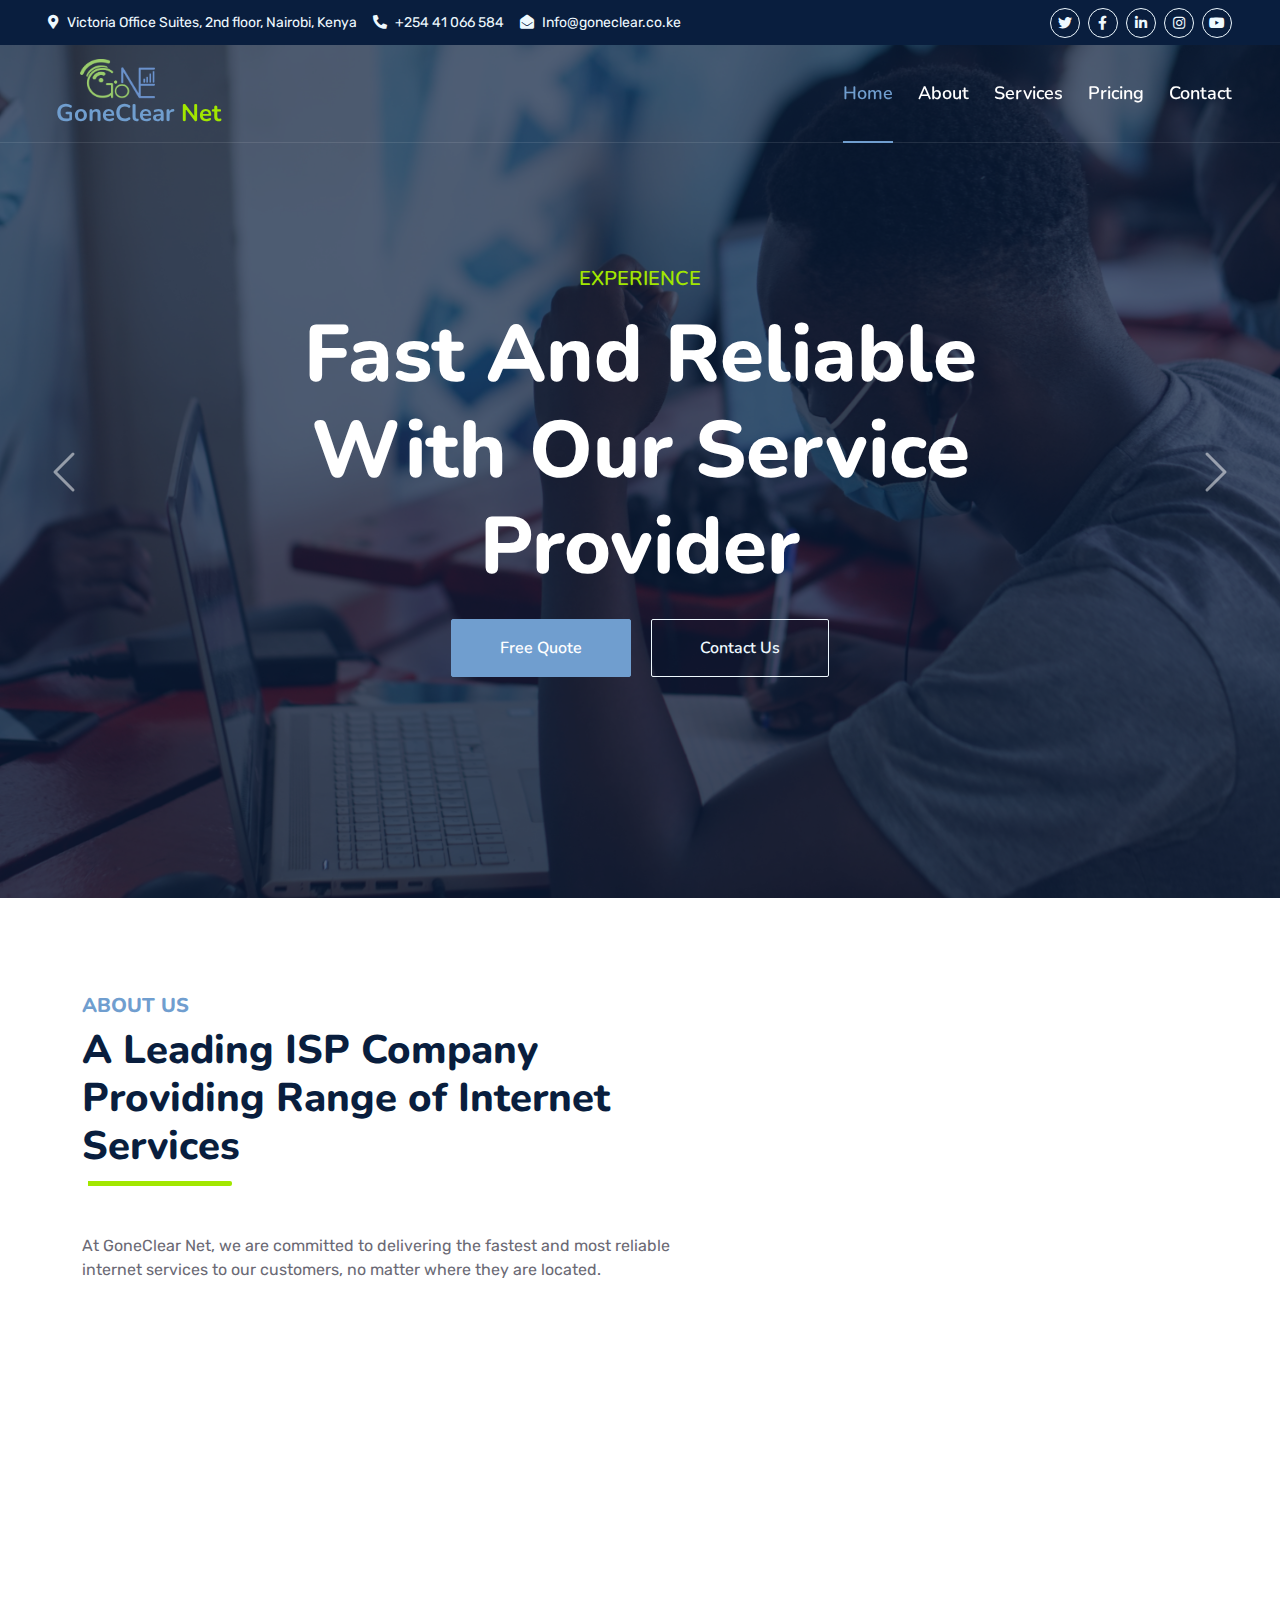
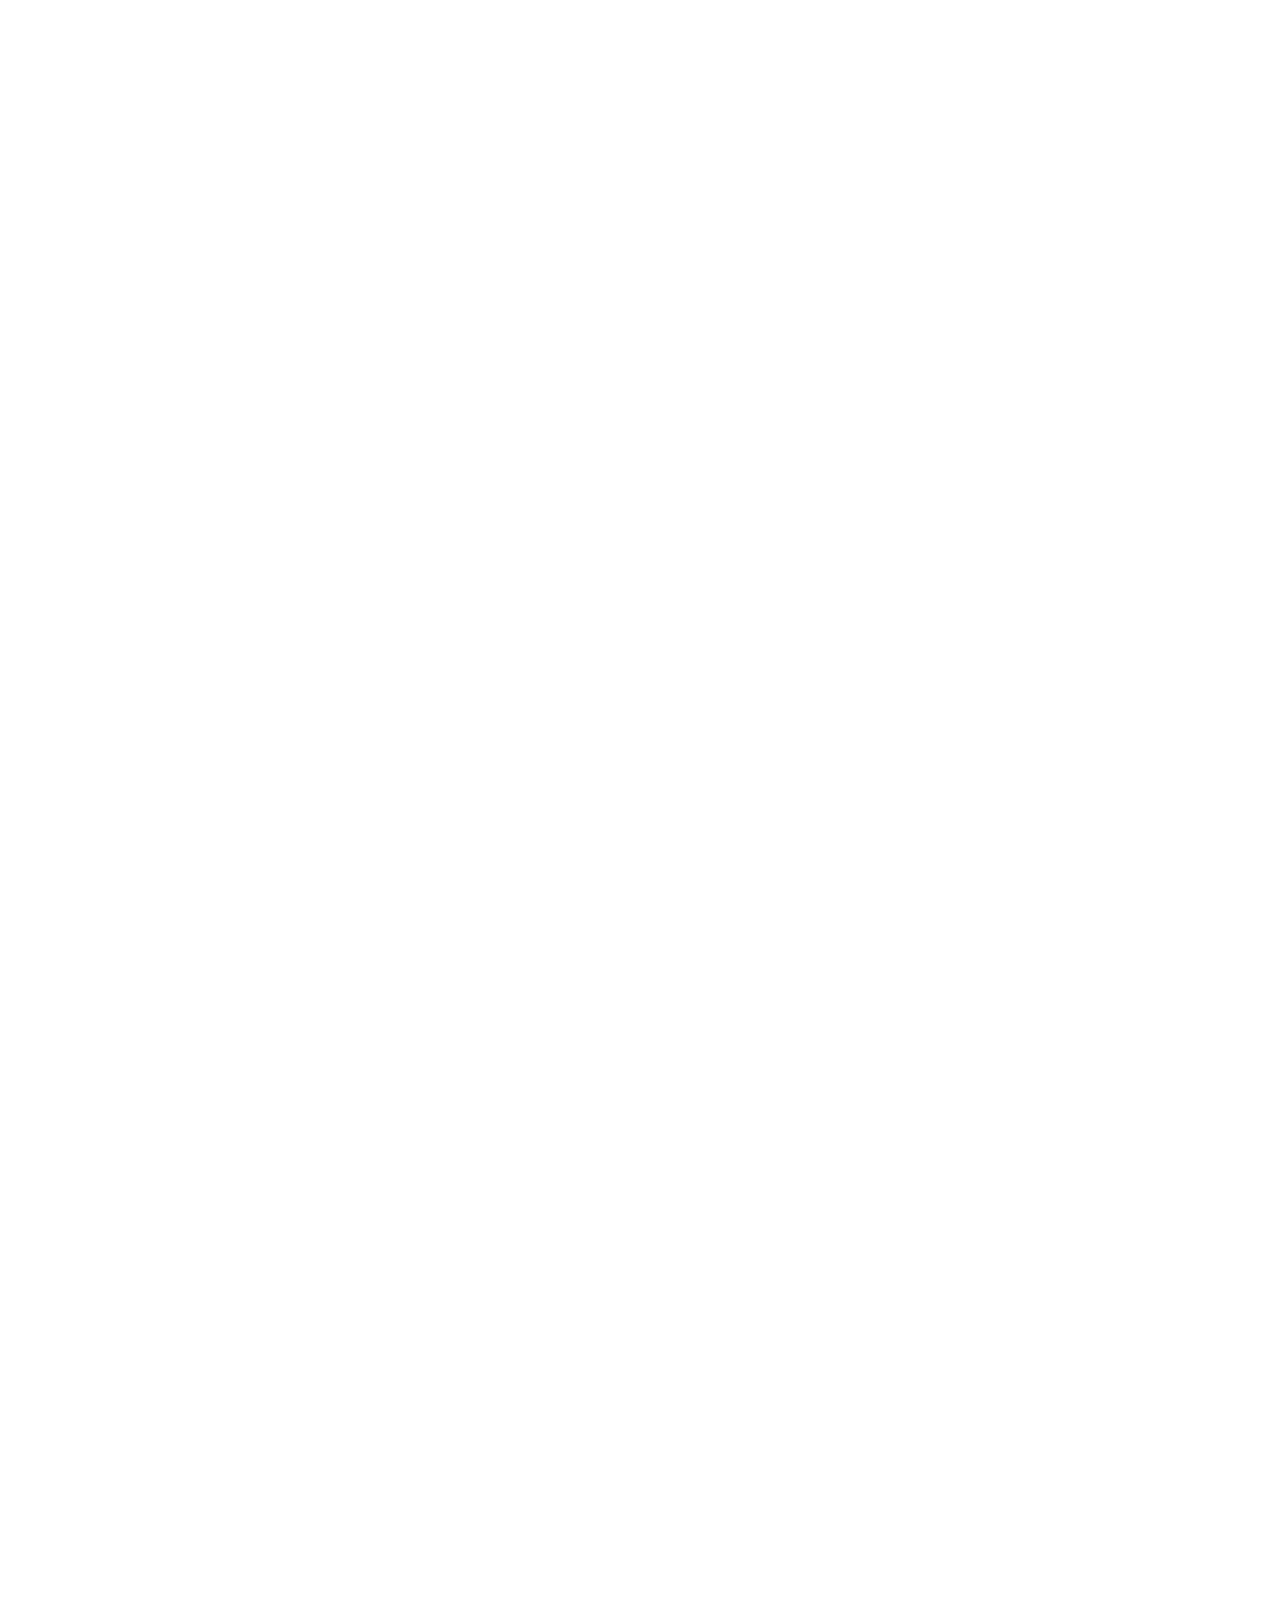
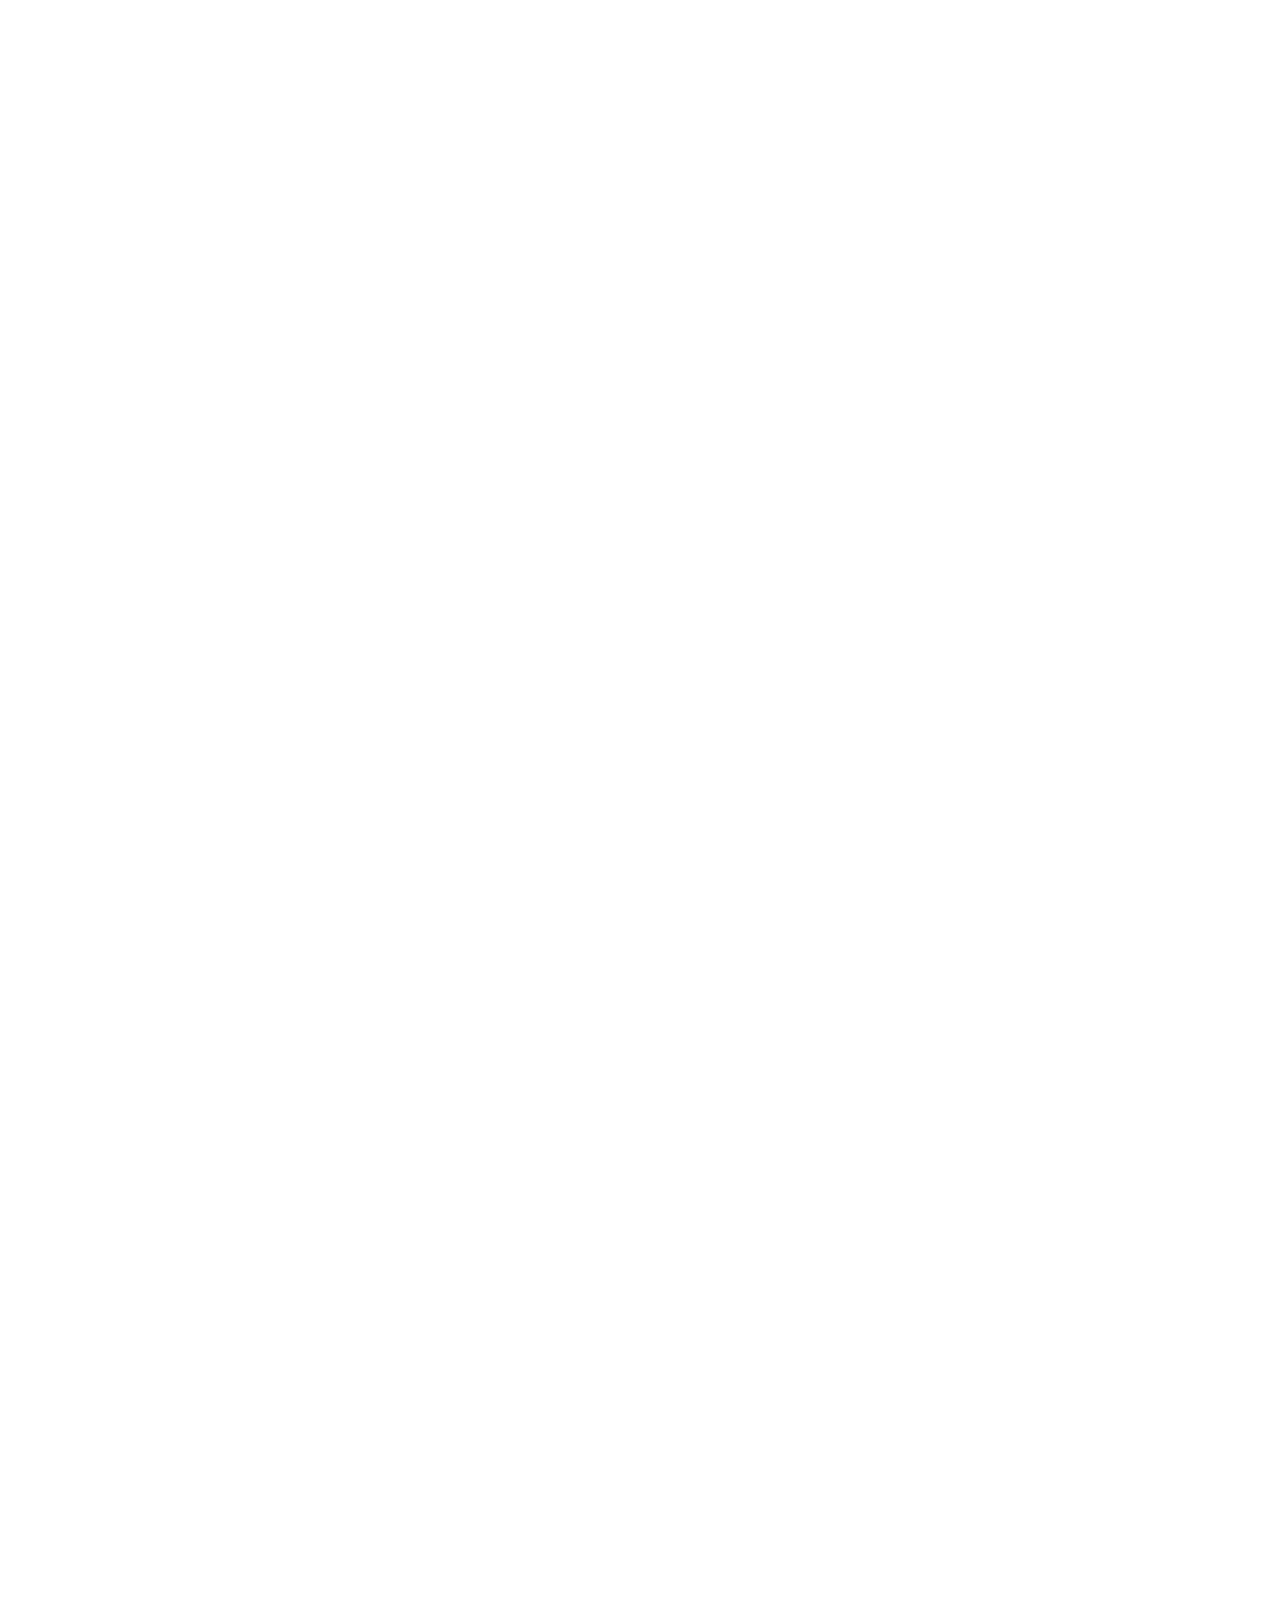
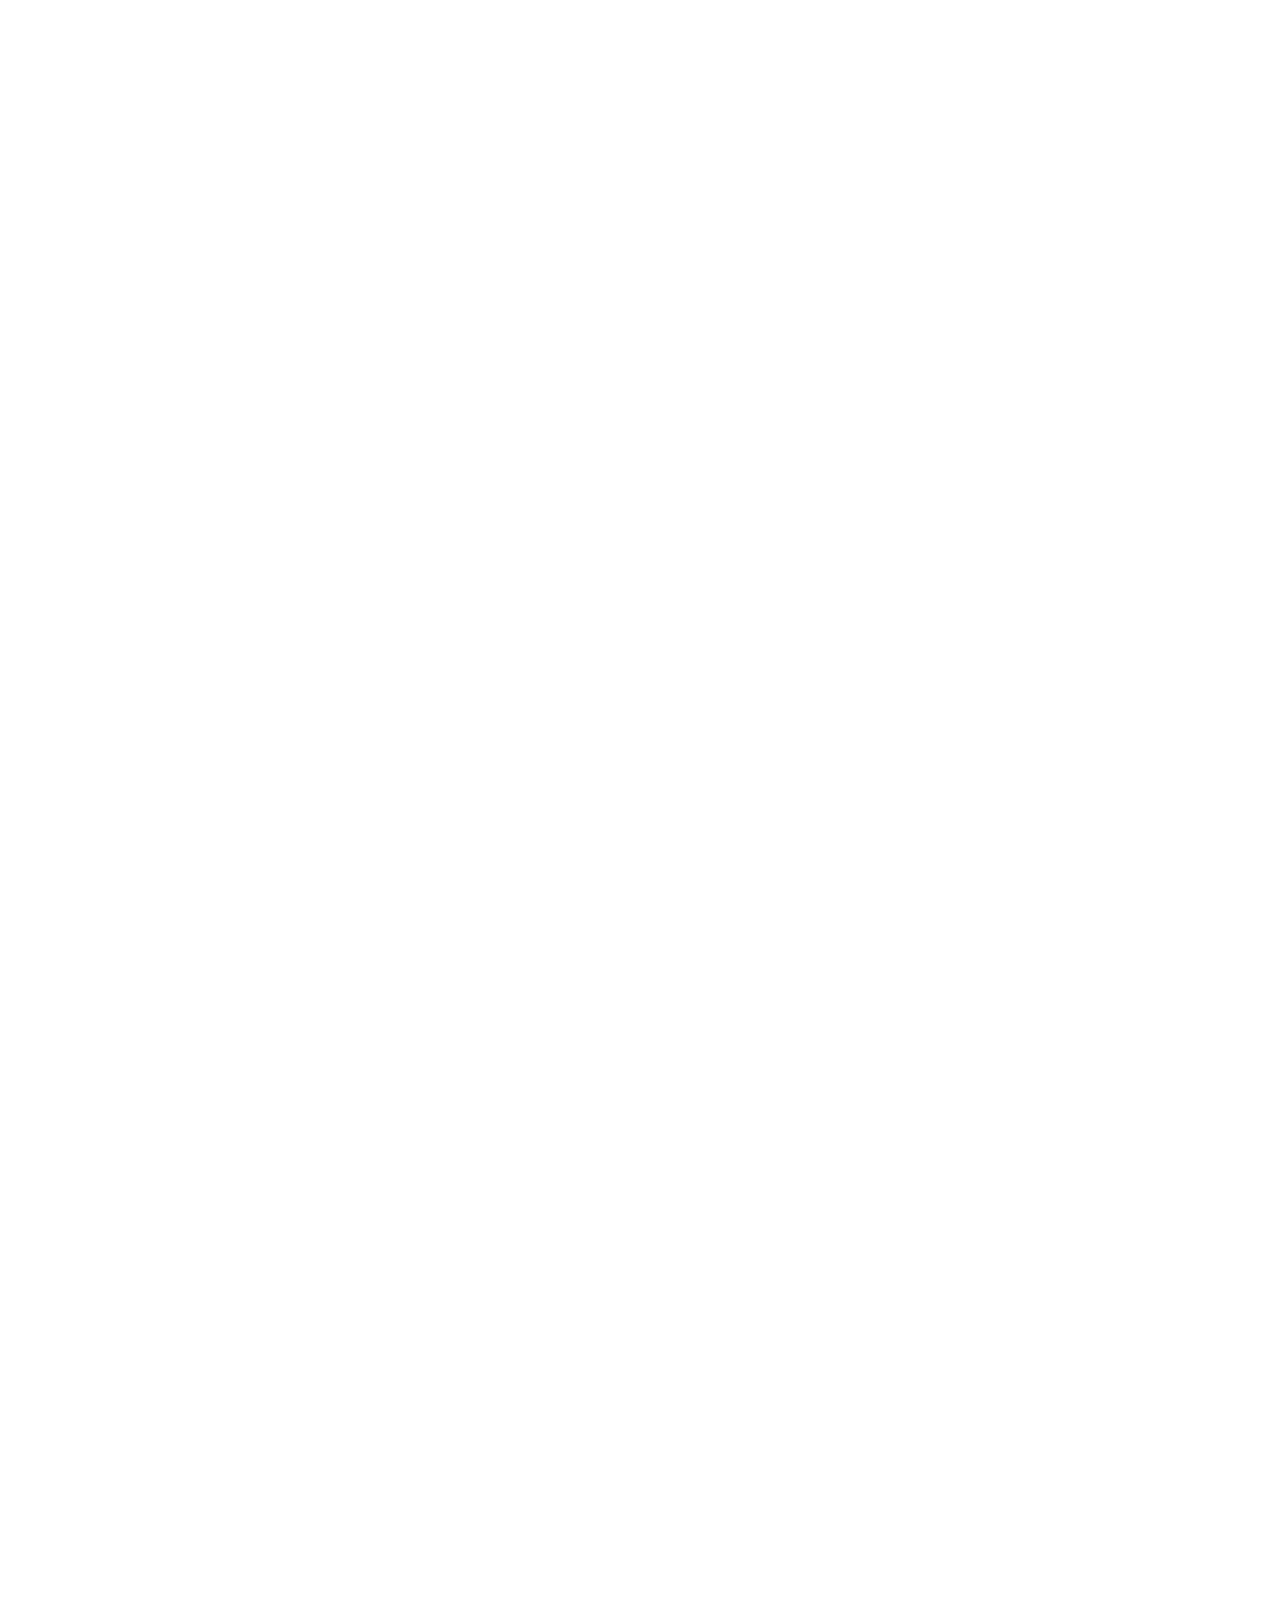
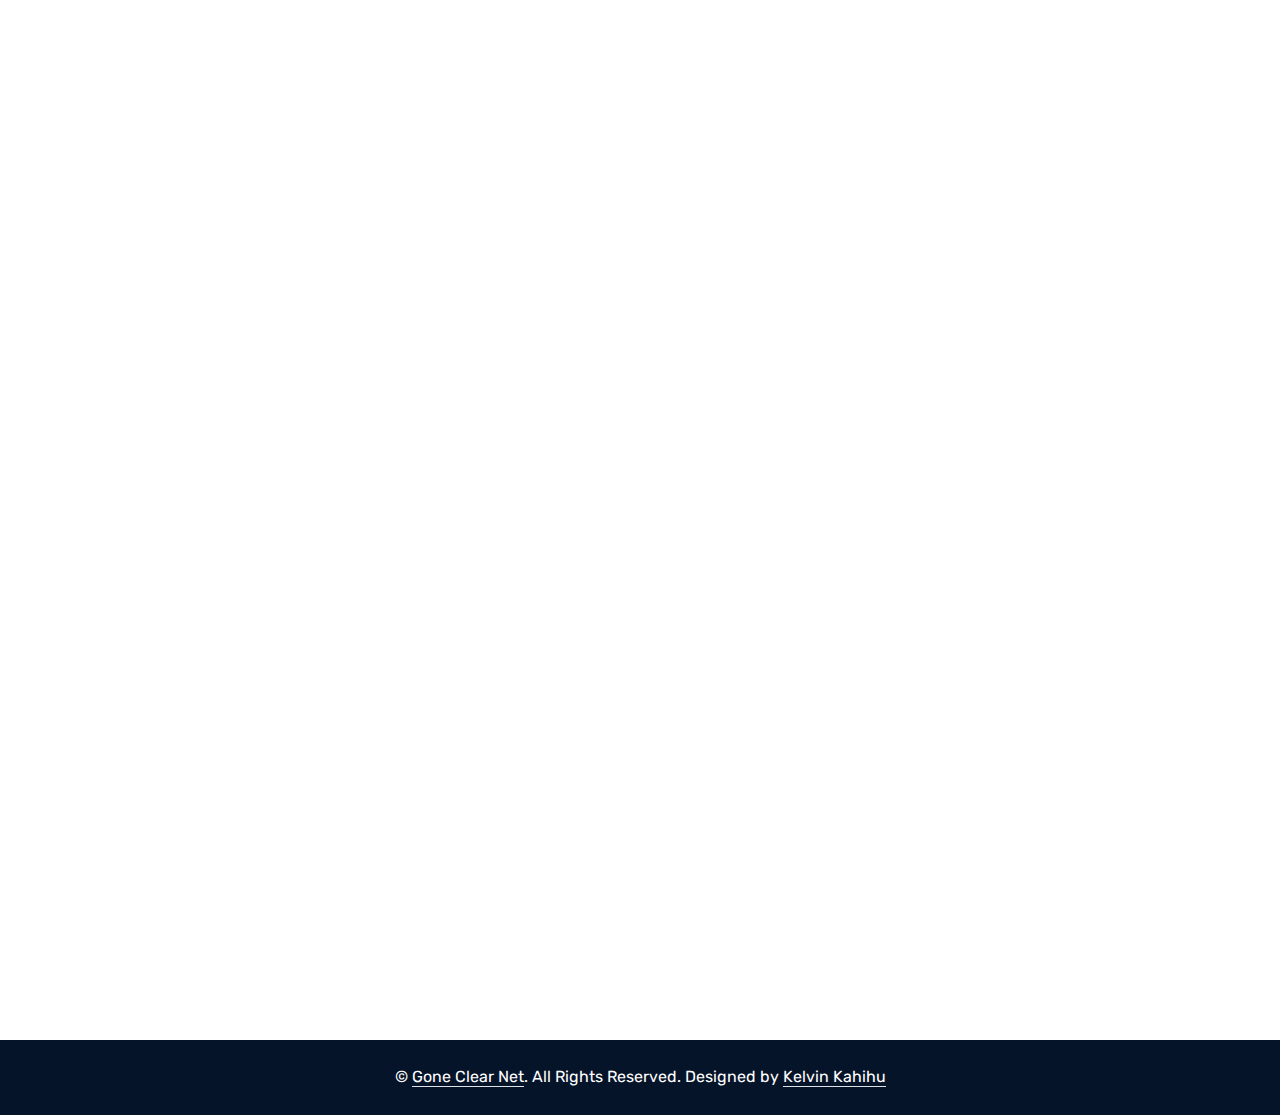
==== index.html @ 7091fbae "Update index.html" ====
<!DOCTYPE html>
<html lang="en">

<head>
    <meta charset="utf-8">
    <title>Gone Clear Net - By Emarald Tier</title>
    <meta content="width=device-width, initial-scale=1.0" name="viewport">
    <meta content="ISP, Gone, Gone Clear, Gone Clear Net" name="keywords">
    <meta content="A Leading ISP Company Providing Range of Internet Services" name="description">

    <!-- Favicon -->
    <link href="img/icons/favicon_io/favicon.ico" rel="icon">
    <link rel="apple-touch-icon" sizes="180x180" href="img/icons/favicon_io/apple-touch-icon.png">
    <link rel="icon" type="image/png" sizes="32x32" href="img/icons/favicon_io/favicon-32x32.png">
    <link rel="icon" type="image/png" sizes="16x16" href="img/icons/favicon_io/favicon-16x16.png">
    <link rel="manifest" href="img/icons/favicon_io/site.webmanifest">

    <!-- Google Web Fonts -->
    <link rel="preconnect" href="https://fonts.googleapis.com">
    <link rel="preconnect" href="https://fonts.gstatic.com" crossorigin>
    <link href="https://fonts.googleapis.com/css2?family=Nunito:wght@400;600;700;800&family=Rubik:wght@400;500;600;700&display=swap" rel="stylesheet">

    <!-- Icon Font Stylesheet -->
    <link href="https://cdnjs.cloudflare.com/ajax/libs/font-awesome/5.10.0/css/all.min.css" rel="stylesheet">
    <link href="https://cdn.jsdelivr.net/npm/bootstrap-icons@1.4.1/font/bootstrap-icons.css" rel="stylesheet">

    <!-- Libraries Stylesheet -->
    <link href="lib/owlcarousel/assets/owl.carousel.min.css" rel="stylesheet">
    <link href="lib/animate/animate.min.css" rel="stylesheet">

    <!-- Customized Bootstrap Stylesheet -->
    <link href="css/bootstrap.min.css" rel="stylesheet">

    <!-- Template Stylesheet -->
    <link href="css/style.css" rel="stylesheet">
</head>

<body>
    <!-- Spinner Start -->
    <div id="spinner" class="show bg-white position-fixed translate-middle w-100 vh-100 top-50 start-50 d-flex align-items-center justify-content-center">
        <div class="spinner"></div>
    </div>
    <!-- Spinner End -->


    <!-- Topbar Start -->
    <div class="container-fluid bg-dark px-5 d-none d-lg-block">
        <div class="row gx-0">
            <div class="col-lg-8 text-center text-lg-start mb-2 mb-lg-0">
                <div class="d-inline-flex align-items-center" style="height: 45px;">
                    <small class="me-3 text-light"><i class="fa fa-map-marker-alt me-2"></i>Victoria Office Suites, 2nd floor, Nairobi, Kenya</small>
                    <small class="me-3 text-light"><i class="fa fa-phone-alt me-2"></i>+254 41 066 584</small>
                    <small class="text-light"><i class="fa fa-envelope-open me-2"></i>Info@goneclear.co.ke</small>
                </div>
            </div>
            <div class="col-lg-4 text-center text-lg-end">
                <div class="d-inline-flex align-items-center" style="height: 45px;">
                    <a class="btn btn-sm btn-outline-light btn-sm-square rounded-circle me-2" href=""><i class="fab fa-twitter fw-normal"></i></a>
                    <a class="btn btn-sm btn-outline-light btn-sm-square rounded-circle me-2" href=""><i class="fab fa-facebook-f fw-normal"></i></a>
                    <a class="btn btn-sm btn-outline-light btn-sm-square rounded-circle me-2" href=""><i class="fab fa-linkedin-in fw-normal"></i></a>
                    <a class="btn btn-sm btn-outline-light btn-sm-square rounded-circle me-2" href=""><i class="fab fa-instagram fw-normal"></i></a>
                    <a class="btn btn-sm btn-outline-light btn-sm-square rounded-circle" href=""><i class="fab fa-youtube fw-normal"></i></a>
                </div>
            </div>
        </div>
    </div>
    <!-- Topbar End -->


    <!-- Navbar & Carousel Start -->
    <div class="container-fluid position-relative p-0">
        <nav class="navbar navbar-expand-lg navbar-dark ps-lg-5 pe-5 py-3 py-lg-0">
            <a href="index.html" class="navbar-brand justify-content-center p-lg-2 p-0">
                <!-- <h1 class="m-0"><i class="fa fa-user-tie me-2"></i>Startup</h1> -->
                <img id="logo" class="m-0 ms-4" src="img/icons/logo_without_words_2.png" alt="" width="75" height="40" />
                <h4 class="d-none d-lg-block text-primary m-0">GoneClear <span class="text-secondary">Net</span></h4>
            </a>
            <button class="navbar-toggler" type="button" data-bs-toggle="collapse" data-bs-target="#navbarCollapse">
                <span class="fa fa-bars"></span>
            </button>
            <div class="collapse navbar-collapse" id="navbarCollapse">
                <div class="navbar-nav ms-auto py-0">
                    <a href="index.html" class="nav-item nav-link active">Home</a>
                    <a href="about.html" class="nav-item nav-link">About</a>
                    <a href="service.html" class="nav-item nav-link">Services</a>
                    <!-- <div class="nav-item dropdown">
                        <a href="#" class="nav-link dropdown-toggle" data-bs-toggle="dropdown">Blog</a>
                        <div class="dropdown-menu m-0">
                            <a href="blog.html" class="dropdown-item">Blog Grid</a>
                            <a href="detail.html" class="dropdown-item">Blog Detail</a>
                        </div>
                    </div> -->
                    <!-- <div class="nav-item dropdown">
                        <a href="#" class="nav-link dropdown-toggle" data-bs-toggle="dropdown">Pages</a>
                        <div class="dropdown-menu m-0">
                            <a href="price.html" class="dropdown-item">Pricing Plan</a>
                            <a href="feature.html" class="dropdown-item">Our features</a>
                            <a href="team.html" class="dropdown-item">Team Members</a>
                            <a href="testimonial.html" class="dropdown-item">Testimonial</a>
                            <a href="quote.html" class="dropdown-item">Free Quote</a>
                        </div>
                    </div> -->
                    <a href="price.html" class="nav-item nav-link">Pricing</a>
                    <a href="contact.html" class="nav-item nav-link">Contact</a>
                </div>
                <!-- <butaton type="button" class="btn text-primary ms-3" data-bs-toggle="modal" data-bs-target="#searchModal"><i class="fa fa-search"></i></butaton>
                <a href="https://htmlcodex.com/startup-company-website-template" class="btn btn-primary py-2 px-4 ms-3">Download Pro Version</a> -->
            </div>
        </nav>

        <div id="header-carousel" class="carousel slide carousel-fade" data-bs-ride="carousel">
            <div class="carousel-inner">
                <div class="carousel-item active">
                    <img class="w-100" src="img/carousel_1.jpg" alt="Image" loading="lazy">
                    <div class="carousel-caption d-flex flex-column align-items-center justify-content-center">
                        <div class="p-3" style="max-width: 900px;">
                            <h5 class="text-secondary text-uppercase mb-3 animated slideInDown"> Experience </h5>
                            <h1 class="display-1 text-white mb-md-4 animated zoomIn">Fast And Reliable With Our Service Provider</h1>
                            <a href="quote.html" class="btn btn-primary py-md-3 px-md-5 me-3 animated slideInLeft">Free Quote</a>
                            <a href="" class="btn btn-outline-light py-md-3 px-md-5 animated slideInRight">Contact Us</a>
                        </div>
                    </div>
                </div>
                <div class="carousel-item">
                    <img class="w-100" src="img/carousel_3.jpg" alt="Image" loading="lazy">
                    <div class="carousel-caption d-flex flex-column align-items-center justify-content-center">
                        <div class="p-3" style="max-width: 900px;">
                            <h5 class="text-secondary text-uppercase mb-3 animated slideInDown">Experience</h5>
                            <h1 class="display-1 text-white mb-md-4 animated zoomIn">Affordable Internet Packages For Only Ksh. 50</h1>
                            <a href="quote.html" class="btn btn-primary py-md-3 px-md-5 me-3 animated slideInLeft">Free Quote</a>
                            <a href="" class="btn btn-outline-light py-md-3 px-md-5 animated slideInRight">Contact Us</a>
                        </div>
                    </div>
                </div>
            </div>
            <button class="carousel-control-prev" type="button" data-bs-target="#header-carousel"
                data-bs-slide="prev">
                <span class="carousel-control-prev-icon" aria-hidden="true"></span>
                <span class="visually-hidden">Previous</span>
            </button>
            <button class="carousel-control-next" type="button" data-bs-target="#header-carousel"
                data-bs-slide="next">
                <span class="carousel-control-next-icon" aria-hidden="true"></span>
                <span class="visually-hidden">Next</span>
            </button>
        </div>
    </div>
    <!-- Navbar & Carousel End -->


    <!-- Full Screen Search Start -->
    <div class="modal fade" id="searchModal" tabindex="-1">
        <div class="modal-dialog modal-fullscreen">
            <div class="modal-content" style="background: rgba(9, 30, 62, .7);">
                <div class="modal-header border-0">
                    <button type="button" class="btn bg-white btn-close" data-bs-dismiss="modal" aria-label="Close"></button>
                </div>
                <div class="modal-body d-flex align-items-center justify-content-center">
                    <div class="input-group" style="max-width: 600px;">
                        <input type="text" class="form-control bg-transparent border-primary p-3" placeholder="Type search keyword">
                        <button class="btn btn-primary px-4"><i class="bi bi-search"></i></button>
                    </div>
                </div>
            </div>
        </div>
    </div>
    <!-- Full Screen Search End -->


    <!-- Facts Start -->
<!--    <div class="container-fluid facts py-5 pt-lg-0">-->
<!--        <div class="container py-5 pt-lg-0">-->
<!--            <div class="row gx-0">-->
<!--                <div class="col-lg-4 wow zoomIn" data-wow-delay="0.1s">-->
<!--                    <div class="bg-primary shadow d-flex align-items-center justify-content-center p-4" style="height: 150px;">-->
<!--                        <div class="bg-white d-flex align-items-center justify-content-center rounded mb-2" style="width: 60px; height: 60px;">-->
<!--                            <i class="fa fa-users text-primary"></i>-->
<!--                        </div>-->
<!--                        <div class="ps-4">-->
<!--                            <h5 class="text-white mb-0">Happy Clients</h5>-->
<!--                            <h1 class="text-white mb-0" data-toggle="counter-up">12345</h1>-->
<!--                        </div>-->
<!--                    </div>-->
<!--                </div>-->
<!--                <div class="col-lg-4 wow zoomIn" data-wow-delay="0.3s">-->
<!--                    <div class="bg-light shadow d-flex align-items-center justify-content-center p-4" style="height: 150px;">-->
<!--                        <div class="bg-primary d-flex align-items-center justify-content-center rounded mb-2" style="width: 60px; height: 60px;">-->
<!--                            <i class="fa fa-check text-white"></i>-->
<!--                        </div>-->
<!--                        <div class="ps-4">-->
<!--                            <h5 class="text-primary mb-0">Projects Done</h5>-->
<!--                            <h1 class="mb-0" data-toggle="counter-up">12345</h1>-->
<!--                        </div>-->
<!--                    </div>-->
<!--                </div>-->
<!--                <div class="col-lg-4 wow zoomIn" data-wow-delay="0.6s">-->
<!--                    <div class="bg-primary shadow d-flex align-items-center justify-content-center p-4" style="height: 150px;">-->
<!--                        <div class="bg-white d-flex align-items-center justify-content-center rounded mb-2" style="width: 60px; height: 60px;">-->
<!--                            <i class="fa fa-award text-primary"></i>-->
<!--                        </div>-->
<!--                        <div class="ps-4">-->
<!--                            <h5 class="text-white mb-0">Win Awards</h5>-->
<!--                            <h1 class="text-white mb-0" data-toggle="counter-up">12345</h1>-->
<!--                        </div>-->
<!--                    </div>-->
<!--                </div>-->
<!--            </div>-->
<!--        </div>-->
<!--    </div>-->
    <!-- Facts Start -->


    <!-- About Start -->
    <div class="container-fluid py-5 wow fadeInUp" data-wow-delay="0.1s">
        <div class="container py-5">
            <div class="row g-5">
                <div class="col-lg-7">
                    <div class="section-title position-relative pb-3 mb-5">
                        <h5 class="fw-bold text-primary text-uppercase">About Us</h5>
                        <h1 class="mb-0">A Leading ISP Company Providing Range of Internet Services</h1>
                    </div>
                    <p class="mb-4">At GoneClear Net, we are committed to delivering the fastest and most reliable internet services to our customers, no matter where they are located.</p>
                    <div class="row g-0 mb-3">
                        <div class="col-sm-6 wow zoomIn" data-wow-delay="0.2s">
                            <h5 class="mb-3"><i class="fa fa-check text-primary me-3"></i>Award Winning</h5>
                            <h5 class="mb-3"><i class="fa fa-check text-primary me-3"></i>Professional Staff</h5>
                        </div>
                        <div class="col-sm-6 wow zoomIn" data-wow-delay="0.4s">
                            <h5 class="mb-3"><i class="fa fa-check text-primary me-3"></i>24/7 Support</h5>
                            <h5 class="mb-3"><i class="fa fa-check text-primary me-3"></i>Fair Prices</h5>
                        </div>
                    </div>
                    <div class="d-flex align-items-center mb-4 wow fadeIn" data-wow-delay="0.6s">
                        <div class="bg-primary d-flex align-items-center justify-content-center rounded" style="width: 60px; height: 60px;">
                            <i class="fa fa-phone-alt text-white"></i>
                        </div>
                        <div class="ps-4">
                            <h5 class="mb-2">Call to ask any question</h5>
                            <h4 class="text-primary mb-0">+254 41 066 584</h4>
                        </div>
                    </div>
                    <a href="about.html" class="btn btn-primary py-3 px-5 mt-3 wow zoomIn" data-wow-delay="0.9s">Read More</a>
                </div>
                <div class="col-lg-5" style="min-height: 500px;">
                    <div class="position-relative h-100">
                        <img class="position-absolute w-100 h-100 rounded wow zoomIn" data-wow-delay="0.9s" src="img/about_2.jpg" loading="lazy" style="object-fit: cover;">
                    </div>
                </div>
            </div>
        </div>
    </div>
    <!-- About End -->


    <!-- Features Start -->
    <div class="container-fluid py-5 wow fadeInUp" data-wow-delay="0.1s">
        <div class="container py-5">
            <div class="section-title text-center position-relative pb-3 mb-5 mx-auto" style="max-width: 600px;">
                <h5 class="fw-bold text-primary text-uppercase">Why Choose Us</h5>
                <h1 class="mb-0">We Are Here to Offer Fast & Affordable Packages</h1>
            </div>
            <div class="row g-5">
                <div class="col-lg-4">
                    <div class="row g-5">
                        <div class="col-12 wow zoomIn" data-wow-delay="0.2s">
                            <div class="bg-primary rounded d-flex align-items-center justify-content-center mb-3" style="width: 60px; height: 60px;">
                                <i class="fa fa-cubes text-white"></i>
                            </div>
                            <h4>Best In Industry</h4>
                            <p class="mb-0">We understand the value of your time, which is why we offer faster solutions to any technical issues you may encounter</p>
                        </div>
                        <div class="col-12 wow zoomIn" data-wow-delay="0.6s">
                            <div class="bg-primary rounded d-flex align-items-center justify-content-center mb-3" style="width: 60px; height: 60px;">
                                <i class="fa fa-award text-white"></i>
                            </div>
                            <h4>Unlimited Cloud Solution</h4>
                            <p class="mb-0">We offer cloud-based storage and backup solutions for customers to store important documents and files</p>
                        </div>
                    </div>
                </div>
                <div class="col-lg-4  wow zoomIn" data-wow-delay="0.9s" style="min-height: 350px;">
                    <div class="position-relative h-100">
                        <img class="position-absolute w-100 h-100 rounded wow zoomIn" data-wow-delay="0.1s" src="img/about_3.jpg" loading="lazy" style="object-fit: cover;">
                    </div>
                </div>
                <div class="col-lg-4">
                    <div class="row g-5">
                        <div class="col-12 wow zoomIn" data-wow-delay="0.4s">
                            <div class="bg-primary rounded d-flex align-items-center justify-content-center mb-3" style="width: 60px; height: 60px;">
                                <i class="fa fa-users-cog text-white"></i>
                            </div>
                            <h4>Professional Staff</h4>
                            <p class="mb-0">We have professional staff ready to help you when in need</p>
                        </div>
                        <div class="col-12 wow zoomIn" data-wow-delay="0.8s">
                            <div class="bg-primary rounded d-flex align-items-center justify-content-center mb-3" style="width: 60px; height: 60px;">
                                <i class="fa fa-phone-alt text-white"></i>
                            </div>
                            <h4>24/7 Support</h4>
                            <p class="mb-0">Our customer service team is available 24/7 to provide you with quick and effective solutions to any problems you may have</p>
                        </div>
                    </div>
                </div>
            </div>
        </div>
    </div>
    <!-- Features Start -->


    <!-- Service Start -->
    <div class="container-fluid py-5 wow fadeInUp" data-wow-delay="0.1s">
        <div class="container py-5">
            <div class="section-title text-center position-relative pb-3 mb-5 mx-auto" style="max-width: 600px;">
                <h5 class="fw-bold text-primary text-uppercase">Our Services</h5>
                <h1 class="mb-0">Passionate About Providing Our Customers With The Best Possible Internet Services</h1>
            </div>
            <div class="row g-5">
                <div class="col-lg-4 col-sm-6 mb-4 wow zoomIn" data-wow-delay="0.3s">
                    <div class="card border-0 box-shadow rounded-xs pt-5">
                        <div class="card-body"> <i class="fas fa-wifi icon-lg icon-primary icon-bg-primary icon-bg-circle mb-3"></i>
                            <h4 class="mt-4 mb-4">WTTx</h4>
                            <p>We offer high-speed wireless internet services to residential and business customers</p>
                        </div>
                    </div>
                </div>
                <div class="col-lg-4 col-sm-6 mb-4 wow zoomIn" data-wow-delay="0.6s">
                    <div class="card border-0 box-shadow rounded-xs pt-5">
                        <div class="card-body"> <i class="fas fa-home icon-lg icon-yellow icon-bg-yellow icon-bg-circle mb-3"></i>
                            <h4 class="mt-4 mb-3">FTTx</h4>
                            <p>We offer Fiber to the x (FTTx) services to residential and business customers, with high-speed fiber optic connectivity.</p>
                        </div>
                    </div>
                </div>
                <div class="col-lg-4 col-sm-6 mb-4 wow zoomIn" data-wow-delay="0.9s">
                    <div class="card border-0 box-shadow rounded-xs pt-5">
                        <div class="card-body"> <i class="fas fa-ethernet icon-lg icon-purple icon-bg-purple icon-bg-circle mb-3"></i>
                            <h4 class="mt-4 mb-3">Fiber Optic Networks</h4>
                            <p>We provide businesses and individuals with high-speed internet connectivity, with reliable and fast fiber optic cables.</p>
                        </div>
                    </div>
                </div>
                <div class="col-lg-4 col-sm-6 mb-4 wow zoomIn" data-wow-delay="0.3s">
                    <div class="card border-0 box-shadow rounded-xs pt-5">
                        <div class="card-body"> <i class="fas fa-video icon-lg icon-cyan icon-bg-cyan icon-bg-circle mb-3"></i>
                            <h4 class="mt-4 mb-3">CCTV & Biometric</h4>
                            <p>We provide CCTV and biometric installation services to businesses and residential customers.</p>
                        </div>
                    </div>
                </div>
                <div class="col-lg-4 col-sm-6 mb-4 wow zoomIn"  data-wow-delay="0.6s">
                    <div class="card border-0 box-shadow rounded-xs pt-5">
                        <div class="card-body"> <i class="fas fa-server icon-lg icon-red icon-bg-red icon-bg-circle mb-3"></i>
                            <h4 class="mt-4 mb-3">Dark Fiber</h4>
                            <p>We provide secure and scalable dark fiber services to data centers, content providers, and businesses.</p>
                        </div>
                    </div>
                </div>
                <div class="col-lg-4 col-sm-6 mb-4 wow zoomIn" data-wow-delay="0.9s">
                    <div class="card border-0 box-shadow rounded-xs pt-5">
                        <div class="card-body"> <i class="fas fa-chalkboard-teacher icon-lg icon-green icon-bg-green icon-bg-circle mb-3"></i>
                            <h4 class="mt-4 mb-3">CDN Capacity</h4>
                            <p>Our content delivery network (CDN) services provide businesses with fast and reliable delivery of their digital content.</p>
                        </div>
                    </div>
                </div>
                <div class="col-lg-4 col-sm-6 mb-4 wow zoomIn" data-wow-delay="0.3s">
                    <div class="card border-0 box-shadow rounded-xs pt-5">
                        <div class="card-body"> <i class="fas fa-tachometer-alt icon-lg icon-blue icon-bg-blue icon-bg-circle mb-3"></i>
                            <h4 class="mt-4 mb-3">IP Transit</h4>
                            <p>We offer high-speed IP transit services to businesses with high-bandwidth needs with direct connectivity to major internet exchange points.</p>
                        </div>
                    </div>
                </div>
                <div class="col-lg-4 col-sm-6 mb-4 wow zoomIn" data-wow-delay="0.6s">
                    <div class="card border-0 box-shadow rounded-xs pt-5">
                        <div class="card-body"> <i class="fas fa-network-wired icon-lg icon-orange icon-bg-orange icon-bg-circle mb-3"></i>
                            <h4 class="mt-4 mb-3">Layer 2 and MPLS Connectivity</h4>
                            <p>We provide businesses with secure and reliable connectivity between multiple locations with the flexibility to adapt to changing business needs.</p>
                        </div>
                    </div>
                </div>
                <div class="col-lg-4 col-sm-6 mb-4 wow zoomIn" data-wow-delay="0.9s">
                    <div class="card border-0 box-shadow rounded-xs pt-5">
                        <div class="card-body"> <i class="fa fa-code icon-lg icon-purple icon-bg-purple icon-bg-circle mb-3"></i>
                            <h4 class="mt-4 mb-3">WDM Solutions</h4>
                            <p>We provide high-speed, low-latency connectivity between data centers and other locations with scalable bandwidth options to meet your business needs.</p>
                        </div>
                    </div>
                </div>
                <div class="col-lg-4 col-sm-6 mb-4 wow zoomIn" data-wow-delay="0.3s">
                    <div class="card border-0 box-shadow rounded-xs pt-5">
                        <div class="card-body"> <i class="fas fa-desktop icon-lg icon-cyan icon-bg-cyan icon-bg-circle mb-3"></i>
                            <h4 class="mt-4 mb-3">LAN & WAN</h4>
                            <p>We offer design and installation services for local area networks (LAN) and wide area networks (WAN).</p>
                        </div>
                    </div>
                </div>
                <div class="col-lg-4 col-sm-6 mb-4 wow zoomIn" data-wow-delay="0.6s">
                    <div class="card border-0 box-shadow rounded-xs pt-5">
                        <div class="card-body"> <i class="fa fa-search icon-lg icon-red icon-bg-red icon-bg-circle mb-3"></i>
                            <h4 class="mt-4 mb-3">IoT (Internet of Things)</h4>
                            <p>We provide businesses with the ability to connect and manage their devices and sensors.</p>
                        </div>
                    </div>
                </div>
                <div class="col-lg-4 col-sm-6 mb-4 wow zoomIn" data-wow-delay="0.9s">
                    <div class="card border-0 box-shadow rounded-xs pt-5">
                        <div class="card-body"> <i class="fas fa-cloud-upload-alt icon-lg icon-green icon-bg-green icon-bg-circle mb-3"></i>
                            <h4 class="mt-4 mb-4">Cloud Hosting & Installation</h4>
                            <p>We provide businesses with a reliable and scalable cloud infrastructure.</p>
                        </div>
                    </div>
                </div>
            </div>
        </div>
    </div>
    <!-- Service End -->


    <!-- Pricing Plan Start -->
    <div class="container-fluid py-5 wow fadeInUp" data-wow-delay="0.1s" style="background-color: #f5f5ff; z-index: 1;">
        <div class="container py-5">
            <div class="section-title text-center position-relative pb-3 mb-5 mx-auto" style="max-width: 600px;">
                <h5 class="fw-bold text-primary text-uppercase">Pricing Plans</h5>
                <h1 class="">We are Offering Competitive Prices for Our Clients</h1>
                <a href="price.html" class="btn btn-primary py-1 px-2 ms-3">See More</a>
            </div>
            <!-- Nav tabs -->
            <div>
                <ul class="nav nav-pills mb-3 justify-content-center" id="pills-tab" role="tablist">
                    <li class="nav-item" role="presentation">
                        <button class="nav-link rounded-pill active" id="pills-home-tab" data-bs-toggle="pill" data-bs-target="#pills-home" type="button" role="tab" aria-controls="pills-home" aria-selected="true">Wireless</button>
                    </li>
                    <li class="nav-item" role="presentation">
                        <button class="nav-link rounded-pill" id="pills-profile-tab" data-bs-toggle="pill" data-bs-target="#pills-profile" type="button" role="tab" aria-controls="pills-profile" aria-selected="false">Fiber</button>
                    </li>
                </ul>
            </div>
            <!-- Tab Content -->
            <div class="tab-content wow fadeInUp" id="pills-tabContent" data-wow-delay="0.1s">
                <div class="tab-pane wow fadeInUp show active" data-wow-delay="0.1s" id="pills-home" role="tabpanel" aria-labelledby="pills-home-tab" tabindex="0">
                    <div class="row justify-content-center">
                        <!-- Single Price Plan Area-->
                        <div class="col-12 col-sm-8 col-md-6 col-lg-3">
                            <div class="single_price_plan wow fadeInUp" data-wow-delay="0.2s" style="visibility: visible; animation-delay: 0.2s; animation-name: fadeInUp;">
                                <div class="title">
                                    <h3>Basic</h3>
                                    <!--                            <p>Start a trial</p>-->
                                    <div class="line"></div>
                                </div>
                                <div class="price">
                                    <h4>Ksh. 1,500</h4>
                                </div>
                                <div class="description">
                                    <p><i class="fa fa-check"></i>5 Mbps</p>
                                    <p><i class="fa fa-check"></i>Emails & Music Streaming</p>
                                    <p><i class="fa fa-check"></i>Social Media:Facebook, WhatsApp</p>
                                    <p><i class="fa fa-check"></i>Youtube Streaming</p>
                                </div>
                                <!--                        <div class="button"><a class="btn btn-success btn-2" href="#">Get Started</a></div>-->
                            </div>
                        </div>
                        <div class="col-12 col-sm-8 col-md-6 col-lg-3">
                            <div class="single_price_plan wow fadeInUp" data-wow-delay="0.2s" style="visibility: visible; animation-delay: 0.2s; animation-name: fadeInUp;">
                                <div class="title">
                                    <h3>Pro</h3>
                                    <!--                            <p>Start a trial</p>-->
                                    <div class="line"></div>
                                </div>
                                <div class="price">
                                    <h4>Ksh. 2,000</h4>
                                </div>
                                <div class="description">
                                    <p><i class="fa fa-check"></i>8 Mbps</p>
                                    <p><i class="fa fa-check"></i>Netflix Streaming</p>
                                    <p><i class="fa fa-check"></i>Fast Internet Surfing</p>
                                    <p><i class="fa fa-check"></i>Video Downloads</p>
                                    <p><i class="fa fa-check"></i>CCTV Capabilities</p>
                                </div>
                                <!--                        <div class="button"><a class="btn btn-success btn-2" href="#">Get Started</a></div>-->
                            </div>
                        </div>
                        <!-- Single Price Plan Area-->
                        <div class="col-12 col-sm-8 col-md-6 col-lg-3">
                            <div class="single_price_plan active wow fadeInUp" data-wow-delay="0.2s" style="visibility: visible; animation-delay: 0.2s; animation-name: fadeInUp;">
                                <!-- Side Shape-->
                                <div class="side-shape"><img src="https://bootdey.com/img/popular-pricing.png" alt=""></div>
                                <div class="title">
                                    <h3>Special</h3>
                                    <div class="line"></div>
                                </div>
                                <div class="price">
                                    <h4>Ksh. 2,500</h4>
                                </div>
                                <div class="description">
                                    <p><i class="fa fa-check"></i>12 Mbps</p>
                                    <!--                            <p><i class="fa fa-check"></i>Fast Web Browsing</p>-->
                                    <p><i class="fa fa-check"></i>4K Experience with Movies, Music & TV Shows</p>
                                    <p><i class="fa fa-check"></i>Multiple CCTV Connections & Sensor Motions</p>
                                    <p><i class="fa fa-check"></i>Live Sports, Music & Event Streaming</p>
                                </div>
                                <!--                        <div class="button"><a class="btn btn-warning" href="#">Get Started</a></div>-->
                            </div>
                        </div>
                        <!-- Single Price Plan Area-->
                        <div class="col-12 col-sm-8 col-md-6 col-lg-3">
                            <div class="single_price_plan wow fadeInUp" data-wow-delay="0.2s" style="visibility: visible; animation-delay: 0.2s; animation-name: fadeInUp;">
                                <div class="title">
                                    <h3>Premium</h3>
                                    <div class="line"></div>
                                </div>
                                <div class="price">
                                    <h4>Ksh. 3,500</h4>
                                </div>
                                <div class="description">
                                    <p><i class="fa fa-check"></i>20 Mbps</p>
                                    <p><i class="fa fa-check"></i>Heavy Fast Browsing</p>
                                    <p><i class="fa fa-check"></i>Heavy Online Gaming & Streaming</p>
                                    <p><i class="fa fa-check"></i>Multiple Family Device Streaming</p>
                                </div>
                                <!--                        <div class="button"><a class="btn btn-info" href="#">Get Started</a></div>-->
                            </div>
                        </div>
                    </div>
                </div>
                <div class="tab-pane wow fadeInUp" data-wow-delay="0.1s" id="pills-profile" role="tabpanel" aria-labelledby="pills-profile-tab" tabindex="1">
                    <div class="row justify-content-center">
                    <!-- Single Price Plan Area-->
                    <div class="col-12 col-sm-8 col-md-6 col-lg-3">
                        <div class="single_price_plan wow fadeInUp" data-wow-delay="0.2s" style="visibility: visible; animation-delay: 0.2s; animation-name: fadeInUp;">
                            <div class="title">
                                <h3>Basic</h3>
                                <!--                            <p>Start a trial</p>-->
                                <div class="line"></div>
                            </div>
                            <div class="price">
                                <h4>Ksh. 2,000</h4>
                            </div>
                            <div class="description">
                                <p><i class="fa fa-check"></i>8 Mbps</p>
                                <p><i class="fa fa-check"></i>Emails & Music Streaming</p>
                                <p><i class="fa fa-check"></i>Social Media:Facebook, WhatsApp</p>
                                <p><i class="fa fa-check"></i>Youtube Streaming</p>
                            </div>
                            <!--                        <div class="button"><a class="btn btn-success btn-2" href="#">Get Started</a></div>-->
                        </div>
                    </div>
                    <div class="col-12 col-sm-8 col-md-6 col-lg-3">
                        <div class="single_price_plan wow fadeInUp" data-wow-delay="0.2s" style="visibility: visible; animation-delay: 0.2s; animation-name: fadeInUp;">
                            <div class="title">
                                <h3>Pro</h3>
                                <!--                            <p>Start a trial</p>-->
                                <div class="line"></div>
                            </div>
                            <div class="price">
                                <h4>Ksh. 2,650</h4>
                            </div>
                            <div class="description">
                                <p><i class="fa fa-check"></i>12 Mbps</p>
                                <p><i class="fa fa-check"></i>Netflix Streaming</p>
                                <p><i class="fa fa-check"></i>Fast Internet Surfing</p>
                                <p><i class="fa fa-check"></i>Video Downloads</p>
                                <p><i class="fa fa-check"></i>CCTV Capabilities</p>
                            </div>
                            <!--                        <div class="button"><a class="btn btn-success btn-2" href="#">Get Started</a></div>-->
                        </div>
                    </div>
                    <!-- Single Price Plan Area-->
                    <div class="col-12 col-sm-8 col-md-6 col-lg-3">
                        <div class="single_price_plan active wow fadeInUp" data-wow-delay="0.2s" style="visibility: visible; animation-delay: 0.2s; animation-name: fadeInUp;">
                            <!-- Side Shape-->
                            <div class="side-shape"><img src="https://bootdey.com/img/popular-pricing.png" alt=""></div>
                            <div class="title">
                                <h3>Special</h3>
                                <div class="line"></div>
                            </div>
                            <div class="price">
                                <h4>Ksh. 3,250</h4>
                            </div>
                            <div class="description">
                                <p><i class="fa fa-check"></i>18 Mbps</p>
                                <!--                            <p><i class="fa fa-check"></i>Fast Web Browsing</p>-->
                                <p><i class="fa fa-check"></i>4K Experience with Movies, Music & TV Shows</p>
                                <p><i class="fa fa-check"></i>Multiple CCTV Connections & Sensor Motions</p>
                                <p><i class="fa fa-check"></i>Live Sports, Music & Event Streaming</p>
                            </div>
                            <!--                        <div class="button"><a class="btn btn-warning" href="#">Get Started</a></div>-->
                        </div>
                    </div>
                    <!-- Single Price Plan Area-->
                    <div class="col-12 col-sm-8 col-md-6 col-lg-3">
                        <div class="single_price_plan wow fadeInUp" data-wow-delay="0.2s" style="visibility: visible; animation-delay: 0.2s; animation-name: fadeInUp;">
                            <div class="title">
                                <h3>Premium</h3>
                                <div class="line"></div>
                            </div>
                            <div class="price">
                                <h4>Ksh. 4,100</h4>
                            </div>
                            <div class="description">
                                <p><i class="fa fa-check"></i>28 Mbps</p>
                                <p><i class="fa fa-check"></i>Heavy Fast Browsing</p>
                                <p><i class="fa fa-check"></i>Heavy Online Gaming & Streaming</p>
                                <p><i class="fa fa-check"></i>Multiple Family Device Streaming</p>
                            </div>
                            <!--                        <div class="button"><a class="btn btn-info" href="#">Get Started</a></div>-->
                        </div>
                    </div>
                </div>
                </div>
            </div>

        </div>
    </div>
    <!-- Pricing Plan End -->


    <!-- Quote Start -->
    <div class="container-fluid py-5 wow fadeInUp" data-wow-delay="0.1s">
        <div class="container py-5">
            <div class="row g-5">
                <div class="col-lg-7">
                    <div class="section-title position-relative pb-3 mb-5">
                        <h5 class="fw-bold text-primary text-uppercase">Request A Quote</h5>
                        <h1 class="mb-0">Need A Free Quote? Please Feel Free to Contact Us</h1>
                    </div>
                    <div class="row gx-3">
                        <div class="col-sm-6 wow zoomIn" data-wow-delay="0.2s">
                            <h5 class="mb-4"><i class="fa fa-reply text-primary me-3"></i>Reply within 24 hours</h5>
                        </div>
                        <div class="col-sm-6 wow zoomIn" data-wow-delay="0.4s">
                            <h5 class="mb-4"><i class="fa fa-phone-alt text-primary me-3"></i>24 hrs telephone support</h5>
                        </div>
                    </div>
                    <div class="d-flex align-items-center mt-3 wow zoomIn" data-wow-delay="0.6s">
                        <div class="bg-primary d-flex align-items-center justify-content-center rounded" style="width: 60px; height: 60px;">
                            <i class="fa fa-phone-alt text-white"></i>
                        </div>
                        <div class="ps-4">
                            <h5 class="mb-2">Call to ask any question</h5>
                            <h4 class="text-primary mb-0">+254 41 066 584</h4>
                        </div>
                    </div>
                </div>
                <div class="col-lg-5">
                    <div class="bg-primary rounded h-100 d-flex align-items-center p-5 wow zoomIn" data-wow-delay="0.9s">
                        <form>
                            <div class="row g-3">
                                <div class="col-xl-12">
                                    <input type="text" class="form-control bg-light border-0" placeholder="Your Name" style="height: 55px;">
                                </div>
                                <div class="col-12">
                                    <input type="email" class="form-control bg-light border-0" placeholder="Your Email" style="height: 55px;">
                                </div>
                                <div class="col-12">
                                    <select class="form-select bg-light border-0" style="height: 55px;">
                                        <option selected>Select A Service</option>
                                        <option value="1">Service 1</option>
                                        <option value="2">Service 2</option>
                                        <option value="3">Service 3</option>
                                    </select>
                                </div>
                                <div class="col-12">
                                    <textarea class="form-control bg-light border-0" rows="3" placeholder="Message"></textarea>
                                </div>
                                <div class="col-12">
                                    <button class="btn btn-dark w-100 py-3" type="submit">Request A Quote</button>
                                </div>
                            </div>
                        </form>
                    </div>
                </div>
            </div>
        </div>
    </div>
    <!-- Quote End -->


    <!-- Testimonial Start -->
     <div class="container-fluid py-5 wow fadeInUp" data-wow-delay="0.1s">
        <div class="container py-5">
            <div class="section-title text-center position-relative pb-3 mb-4 mx-auto" style="max-width: 600px;">
                <h5 class="fw-bold text-primary text-uppercase">Testimonial</h5>
                <h1 class="mb-0">What Our Clients Say About Our Services</h1>
            </div>
            <div class="owl-carousel testimonial-carousel wow fadeInUp" data-wow-delay="0.6s">
                <div class="testimonial-item bg-light my-4">
                    <div class="d-flex align-items-center border-bottom pt-5 pb-4 px-5">
                        <img class="img-fluid rounded" src="img/woman.jpg" style="width: 60px; height: 60px;" >
                        <div class="ps-4">
                            <h4 class="text-primary mb-1">Wairimu</h4>
                            <small class="text-uppercase">Small Business Owner</small>
                        </div>
                    </div>
                    <div class="pt-4 pb-5 px-5">
                        Gone Clear Net's WTTx service has been a game changer for my business. We are located in a remote area and struggled with slow internet speeds for years. Thanks to Gone Clear Net, we now have reliable and fast internet, and our productivity has improved tremendously.
                    </div>
                </div>
                <div class="testimonial-item bg-light my-4">
                    <div class="d-flex align-items-center border-bottom pt-5 pb-4 px-5">
                        <img class="img-fluid rounded" src="img/woman_with_pink_hair.jpg" style="width: 60px; height: 60px;" >
                        <div class="ps-4">
                            <h4 class="text-primary mb-1">Sarah Wangui</h4>
                            <small class="text-uppercase">IT Manager</small>
                        </div>
                    </div>
                    <div class="pt-4 pb-5 px-5">
                        We were looking for a secure and scalable dark fiber solution for our data center, and Gone Clear Net delivered. Their team was knowledgeable and professional, and the service has been flawless.
                    </div>
                </div>
                <div class="testimonial-item bg-light my-4">
                    <div class="d-flex align-items-center border-bottom pt-5 pb-4 px-5">
                        <img class="img-fluid rounded" src="img/man_with_suit.jpg" style="width: 60px; height: 60px;" >
                        <div class="ps-4">
                            <h4 class="text-primary mb-1">Ndegwa </h4>
                            <small class="text-uppercase">digital content provider</small>
                        </div>
                    </div>
                    <div class="pt-4 pb-5 px-5">
                        As a content provider, we need a fast and reliable CDN service to deliver our digital content to customers around the world. Gone Clear Net's CDN capacity has exceeded our expectations, and our customers have noticed the difference.
                    </div>
                </div>
                <div class="testimonial-item bg-light my-4">
                    <div class="d-flex align-items-center border-bottom pt-5 pb-4 px-5">
                        <img class="img-fluid rounded" src="img/woman_with_pink_top.jpg" style="width: 60px; height: 60px;" >
                        <div class="ps-4">
                            <h4 class="text-primary mb-1">Mary Nthenya</h4>
                            <small class="text-uppercase">tech startup founder</small>
                        </div>
                    </div>
                    <div class="pt-4 pb-5 px-5">
                        Gone Clear Net's IP transit service has been a game changer for our business. The speed and reliability of the service has enabled us to stay ahead of our competition, and we have peace of mind knowing that our connectivity needs are being met
                    </div>
                </div>
            </div>
        </div>
    </div>
    <!-- Testimonial End -->


    <!-- Team Start -->
    <!-- <div class="container-fluid py-5 wow fadeInUp" data-wow-delay="0.1s">
        <div class="container py-5">
            <div class="section-title text-center position-relative pb-3 mb-5 mx-auto" style="max-width: 600px;">
                <h5 class="fw-bold text-primary text-uppercase">Team Members</h5>
                <h1 class="mb-0">Professional Stuffs Ready to Help Your Business</h1>
            </div>
            <div class="row g-5">
                <div class="col-lg-4 wow slideInUp" data-wow-delay="0.3s">
                    <div class="team-item bg-light rounded overflow-hidden">
                        <div class="team-img position-relative overflow-hidden">
                            <img class="img-fluid w-100" src="img/team-1.jpg" alt="">
                            <div class="team-social">
                                <a class="btn btn-lg btn-primary btn-lg-square rounded" href=""><i class="fab fa-twitter fw-normal"></i></a>
                                <a class="btn btn-lg btn-primary btn-lg-square rounded" href=""><i class="fab fa-facebook-f fw-normal"></i></a>
                                <a class="btn btn-lg btn-primary btn-lg-square rounded" href=""><i class="fab fa-instagram fw-normal"></i></a>
                                <a class="btn btn-lg btn-primary btn-lg-square rounded" href=""><i class="fab fa-linkedin-in fw-normal"></i></a>
                            </div>
                        </div>
                        <div class="text-center py-4">
                            <h4 class="text-primary">Full Name</h4>
                            <p class="text-uppercase m-0">Designation</p>
                        </div>
                    </div>
                </div>
                <div class="col-lg-4 wow slideInUp" data-wow-delay="0.6s">
                    <div class="team-item bg-light rounded overflow-hidden">
                        <div class="team-img position-relative overflow-hidden">
                            <img class="img-fluid w-100" src="img/team-2.jpg" alt="">
                            <div class="team-social">
                                <a class="btn btn-lg btn-primary btn-lg-square rounded" href=""><i class="fab fa-twitter fw-normal"></i></a>
                                <a class="btn btn-lg btn-primary btn-lg-square rounded" href=""><i class="fab fa-facebook-f fw-normal"></i></a>
                                <a class="btn btn-lg btn-primary btn-lg-square rounded" href=""><i class="fab fa-instagram fw-normal"></i></a>
                                <a class="btn btn-lg btn-primary btn-lg-square rounded" href=""><i class="fab fa-linkedin-in fw-normal"></i></a>
                            </div>
                        </div>
                        <div class="text-center py-4">
                            <h4 class="text-primary">Full Name</h4>
                            <p class="text-uppercase m-0">Designation</p>
                        </div>
                    </div>
                </div>
                <div class="col-lg-4 wow slideInUp" data-wow-delay="0.9s">
                    <div class="team-item bg-light rounded overflow-hidden">
                        <div class="team-img position-relative overflow-hidden">
                            <img class="img-fluid w-100" src="img/team-3.jpg" alt="">
                            <div class="team-social">
                                <a class="btn btn-lg btn-primary btn-lg-square rounded" href=""><i class="fab fa-twitter fw-normal"></i></a>
                                <a class="btn btn-lg btn-primary btn-lg-square rounded" href=""><i class="fab fa-facebook-f fw-normal"></i></a>
                                <a class="btn btn-lg btn-primary btn-lg-square rounded" href=""><i class="fab fa-instagram fw-normal"></i></a>
                                <a class="btn btn-lg btn-primary btn-lg-square rounded" href=""><i class="fab fa-linkedin-in fw-normal"></i></a>
                            </div>
                        </div>
                        <div class="text-center py-4">
                            <h4 class="text-primary">Full Name</h4>
                            <p class="text-uppercase m-0">Designation</p>
                        </div>
                    </div>
                </div>
            </div>
        </div>
    </div> -->
    <!-- Team End -->


    <!-- Blog Start -->
    <!-- <div class="container-fluid py-5 wow fadeInUp" data-wow-delay="0.1s">
        <div class="container py-5">
            <div class="section-title text-center position-relative pb-3 mb-5 mx-auto" style="max-width: 600px;">
                <h5 class="fw-bold text-primary text-uppercase">Latest Blog</h5>
                <h1 class="mb-0">Read The Latest Articles from Our Blog Post</h1>
            </div>
            <div class="row g-5">
                <div class="col-lg-4 wow slideInUp" data-wow-delay="0.3s">
                    <div class="blog-item bg-light rounded overflow-hidden">
                        <div class="blog-img position-relative overflow-hidden">
                            <img class="img-fluid" src="img/blog-1.jpg" alt="">
                            <a class="position-absolute top-0 start-0 bg-primary text-white rounded-end mt-5 py-2 px-4" href="">Web Design</a>
                        </div>
                        <div class="p-4">
                            <div class="d-flex mb-3">
                                <small class="me-3"><i class="far fa-user text-primary me-2"></i>John Doe</small>
                                <small><i class="far fa-calendar-alt text-primary me-2"></i>01 Jan, 2045</small>
                            </div>
                            <h4 class="mb-3">How to build a website</h4>
                            <p>Dolor et eos labore stet justo sed est sed sed sed dolor stet amet</p>
                            <a class="text-uppercase" href="">Read More <i class="bi bi-arrow-right"></i></a>
                        </div>
                    </div>
                </div>
                <div class="col-lg-4 wow slideInUp" data-wow-delay="0.6s">
                    <div class="blog-item bg-light rounded overflow-hidden">
                        <div class="blog-img position-relative overflow-hidden">
                            <img class="img-fluid" src="img/blog-2.jpg" alt="">
                            <a class="position-absolute top-0 start-0 bg-primary text-white rounded-end mt-5 py-2 px-4" href="">Web Design</a>
                        </div>
                        <div class="p-4">
                            <div class="d-flex mb-3">
                                <small class="me-3"><i class="far fa-user text-primary me-2"></i>John Doe</small>
                                <small><i class="far fa-calendar-alt text-primary me-2"></i>01 Jan, 2045</small>
                            </div>
                            <h4 class="mb-3">How to build a website</h4>
                            <p>Dolor et eos labore stet justo sed est sed sed sed dolor stet amet</p>
                            <a class="text-uppercase" href="">Read More <i class="bi bi-arrow-right"></i></a>
                        </div>
                    </div>
                </div>
                <div class="col-lg-4 wow slideInUp" data-wow-delay="0.9s">
                    <div class="blog-item bg-light rounded overflow-hidden">
                        <div class="blog-img position-relative overflow-hidden">
                            <img class="img-fluid" src="img/blog-3.jpg" alt="">
                            <a class="position-absolute top-0 start-0 bg-primary text-white rounded-end mt-5 py-2 px-4" href="">Web Design</a>
                        </div>
                        <div class="p-4">
                            <div class="d-flex mb-3">
                                <small class="me-3"><i class="far fa-user text-primary me-2"></i>John Doe</small>
                                <small><i class="far fa-calendar-alt text-primary me-2"></i>01 Jan, 2045</small>
                            </div>
                            <h4 class="mb-3">How to build a website</h4>
                            <p>Dolor et eos labore stet justo sed est sed sed sed dolor stet amet</p>
                            <a class="text-uppercase" href="">Read More <i class="bi bi-arrow-right"></i></a>
                        </div>
                    </div>
                </div>
            </div>
        </div>
    </div> -->
    <!-- Blog Start -->


    <!-- Vendor Start -->
<!--    <div class="container-fluid py-5 wow fadeInUp" data-wow-delay="0.1s">-->
<!--        <div class="container py-5 mb-5">-->
<!--            <div class="bg-white">-->
<!--                <div class="owl-carousel vendor-carousel">-->
<!--                    <img src="img/vendor-1.jpg" alt="">-->
<!--                    <img src="img/vendor-2.jpg" alt="">-->
<!--                    <img src="img/vendor-3.jpg" alt="">-->
<!--                    <img src="img/vendor-4.jpg" alt="">-->
<!--                    <img src="img/vendor-5.jpg" alt="">-->
<!--                    <img src="img/vendor-6.jpg" alt="">-->
<!--                    <img src="img/vendor-7.jpg" alt="">-->
<!--                    <img src="img/vendor-8.jpg" alt="">-->
<!--                    <img src="img/vendor-9.jpg" alt="">-->
<!--                </div>-->
<!--            </div>-->
<!--        </div>-->
<!--    </div>-->
    <!-- Vendor End -->
    

    <!-- Footer Start -->
    <div class="container-fluid bg-dark text-light mt-5 wow fadeInUp" data-wow-delay="0.1s">
        <div class="container">
            <div class="row gx-5">
                <div class="col-lg-4 col-md-12 pt-5 mb-5">
                    <div class="section-title section-title-sm position-relative pb-3 mb-4">
                        <h3 class="text-light mb-0">Get In Touch</h3>
                    </div>
                    <div class="d-flex mb-2">
                        <i class="bi bi-geo-alt text-primary me-2"></i>
                        <p class="mb-0">Victoria Office Suites, 2nd floor, Nairobi, Kenya</p>
                    </div>
                    <div class="d-flex mb-2">
                        <i class="bi bi-envelope-open text-primary me-2"></i>
                        <p class="mb-0">Info@goneclear.co.ke</p>
                    </div>
                    <div class="d-flex mb-2">
                        <i class="bi bi-telephone text-primary me-2"></i>
                        <p class="mb-0">+254 41 066 584</p>
                    </div>
                    <div class="d-flex mt-4">
                        <a class="btn btn-primary btn-square me-2" href="#"><i class="fab fa-twitter fw-normal"></i></a>
                        <a class="btn btn-primary btn-square me-2" href="#"><i class="fab fa-facebook-f fw-normal"></i></a>
                        <a class="btn btn-primary btn-square me-2" href="#"><i class="fab fa-linkedin-in fw-normal"></i></a>
                        <a class="btn btn-primary btn-square" href="#"><i class="fab fa-instagram fw-normal"></i></a>
                    </div>
                </div>
                <div class="col-lg-4 col-md-12 pt-0 pt-lg-5 mb-5">
                    <div class="section-title section-title-sm position-relative pb-3 mb-4">
                        <h3 class="text-light mb-0">Menu</h3>
                    </div>
                    <div class="link-animated d-flex flex-column justify-content-start">
                        <a class="text-light mb-2" href="index.html"><i class="bi bi-arrow-right text-primary me-2"></i>Home</a>
                        <a class="text-light mb-2" href="about.html"><i class="bi bi-arrow-right text-primary me-2"></i>About Us</a>
                        <a class="text-light mb-2" href="service.html"><i class="bi bi-arrow-right text-primary me-2"></i>Our Services</a>
                        <a class="text-light mb-2" href="price.html"><i class="bi bi-arrow-right text-primary me-2"></i>Pricing</a>
                        <!-- <a class="text-light mb-2" href="#"><i class="bi bi-arrow-right text-primary me-2"></i>Latest Blog</a> -->
                        <a class="text-light" href="contact.html"><i class="bi bi-arrow-right text-primary me-2"></i>Contact Us</a>
                    </div>
                </div>
                <div class="col-lg-4 col-md-12 pt-0 pt-lg-5 mb-5">
                    <div class="section-title section-title-sm position-relative pb-3 mb-4">
                        <h3 class="text-light mb-0">Company</h3>
                    </div>
                    <div class="link-animated d-flex flex-column justify-content-start">
                        <a class="text-light mb-2" href="#"><i class="bi bi-arrow-right text-primary me-2"></i>Terms & Conditions</a>
                        <a class="text-light mb-2" href="#"><i class="bi bi-arrow-right text-primary me-2"></i>Privacy & Policies</a>
<!--                        <a class="text-light mb-2" href="#"><i class="bi bi-arrow-right text-primary me-2"></i>Our Services</a>-->
                        <!-- <a class="text-light mb-2" href="#"><i class="bi bi-arrow-right text-primary me-2"></i>Meet The Team</a>
                        <a class="text-light mb-2" href="#"><i class="bi bi-arrow-right text-primary me-2"></i>Latest Blog</a> -->
<!--                        <a class="text-light" href="#"><i class="bi bi-arrow-right text-primary me-2"></i>Contact Us</a>-->
                    </div>
                </div>
            </div>
        </div>
    </div>
    <div class="container-fluid text-white" style="background: #061429;">
        <div class="container text-center">
            <div class="row justify-content-end">
                <div class="col-lg-12 col-md-6">
                    <div class="d-flex align-items-center justify-content-center" style="height: 75px;">
                        <p class="mb-0">&copy; <a class="text-white border-bottom" href="#">Gone Clear Net</a>. All Rights Reserved. 
						
						<!--/*** This template is free as long as you keep the footer author’s credit link/attribution link/backlink. If you'd like to use the template without the footer author’s credit link/attribution link/backlink, you can purchase the Credit Removal License from "https://htmlcodex.com/credit-removal". Thank you for your support. ***/-->
						Designed by <a class="text-white border-bottom" href="#">Kelvin Kahihu</a></p>
                    </div>
                </div>
            </div>
        </div>
    </div>
    <!-- Footer End -->


    <!-- Back to Top -->
    <a href="#" class="btn btn-lg btn-primary btn-lg-square rounded back-to-top"><i class="bi bi-arrow-up"></i></a>

    <!-- Modal -->
    <div class="modal fade" id="exampleModal" tabindex="-1" aria-labelledby="exampleModalLabel" aria-hidden="true">
        <div class="modal-dialog">
            <div class="modal-content">
                <div class="modal-body">
                    <div>
                        <h4>
                            Dial <span>*455</span> to get
                        </h4>
                    </div>
                </div>

            </div>
        </div>
    </div>


    <!-- JavaScript Libraries -->
    <script src="https://code.jquery.com/jquery-3.4.1.min.js"></script>
    <script src="https://cdn.jsdelivr.net/npm/bootstrap@5.0.0/dist/js/bootstrap.bundle.min.js"></script>
    <script src="lib/wow/wow.min.js"></script>
    <script src="lib/easing/easing.min.js"></script>
    <script src="lib/waypoints/waypoints.min.js"></script>
    <script src="lib/counterup/counterup.min.js"></script>
    <script src="lib/owlcarousel/owl.carousel.min.js"></script>

    <!-- Template Javascript -->
    <script src="js/main.js"></script>

<script>
    var myModal = document.getElementById('myModal')
    var myInput = document.getElementById('myInput')

    myModal.addEventListener('shown.bs.modal', function () {
        myInput.focus()
    })

    const triggerTabList = document.querySelectorAll('#myTab button')
    triggerTabList.forEach(triggerEl => {
        const tabTrigger = new bootstrap.Tab(triggerEl)

        triggerEl.addEventListener('click', event => {
            event.preventDefault()
            tabTrigger.show()
        })
    })
</script>
</body>

</html>
---- css/style.css ----
/********** Template CSS **********/
:root {
    --primary: #709ECF;
    --secondary: #34AD54;
    --green: #A2E700;
    --light: #EEF9FF;
    --dark: #091E3E;
}


/*** Spinner ***/
.spinner {
    width: 40px;
    height: 40px;
    background: var(--primary);
    margin: 100px auto;
    -webkit-animation: sk-rotateplane 1.2s infinite ease-in-out;
    animation: sk-rotateplane 1.2s infinite ease-in-out;
}

@-webkit-keyframes sk-rotateplane {
    0% {
        -webkit-transform: perspective(120px)
    }
    50% {
        -webkit-transform: perspective(120px) rotateY(180deg)
    }
    100% {
        -webkit-transform: perspective(120px) rotateY(180deg) rotateX(180deg)
    }
}

@keyframes sk-rotateplane {
    0% {
        transform: perspective(120px) rotateX(0deg) rotateY(0deg);
        -webkit-transform: perspective(120px) rotateX(0deg) rotateY(0deg)
    }
    50% {
        transform: perspective(120px) rotateX(-180.1deg) rotateY(0deg);
        -webkit-transform: perspective(120px) rotateX(-180.1deg) rotateY(0deg)
    }
    100% {
        transform: perspective(120px) rotateX(-180deg) rotateY(-179.9deg);
        -webkit-transform: perspective(120px) rotateX(-180deg) rotateY(-179.9deg);
    }
}

#spinner {
    opacity: 0;
    visibility: hidden;
    transition: opacity .5s ease-out, visibility 0s linear .5s;
    z-index: 99999;
}

#spinner.show {
    transition: opacity .5s ease-out, visibility 0s linear 0s;
    visibility: visible;
    opacity: 1;
}


/*** Heading ***/
h1,
h2,
.fw-bold {
    font-weight: 800 !important;
}

h3,
h4,
.fw-semi-bold {
    font-weight: 700 !important;
}

h5,
h6,
.fw-medium {
    font-weight: 600 !important;
}


/*** Button ***/
.btn {
    font-family: 'Nunito', sans-serif;
    font-weight: 600;
    transition: .5s;
}

.btn-primary,
.btn-secondary {
    color: #FFFFFF;
    box-shadow: inset 0 0 0 50px transparent;
}

.btn-primary:hover {
    box-shadow: inset 0 0 0 0 var(--primary);
}

.btn-secondary:hover {
    box-shadow: inset 0 0 0 0 var(--secondary);
}

.btn-square {
    width: 36px;
    height: 36px;
}

.btn-sm-square {
    width: 30px;
    height: 30px;
}

.btn-lg-square {
    width: 48px;
    height: 48px;
}

.btn-square,
.btn-sm-square,
.btn-lg-square {
    padding-left: 0;
    padding-right: 0;
    text-align: center;
}


/*** Navbar ***/
.navbar-dark .navbar-nav .nav-link {
    font-family: 'Nunito', sans-serif;
    position: relative;
    margin-left: 25px;
    padding: 35px 0;
    color: #FFFFFF;
    font-size: 18px;
    font-weight: 600;
    outline: none;
    transition: .5s;
}

.sticky-top.navbar-dark .navbar-nav .nav-link {
    padding: 20px 0;
    color: var(--dark);
}

.navbar-dark .navbar-nav .nav-link:hover,
.navbar-dark .navbar-nav .nav-link.active {
    color: var(--primary);
}

.navbar-dark .navbar-brand h1 {
    color: #FFFFFF;
}

.navbar-dark .navbar-toggler {
    color: var(--primary) !important;
    border-color: var(--primary) !important;
}

/*#logo {*/
/*    vertical-align:middle;*/
/*}*/

/*.navbar-brand span {*/
/*    font-size:2rem;*/
/*    line-height:0.5;*/
/*    font-weight: 200;*/
/*    display:inline-block;*/
/*    vertical-align:middle;*/
/*    padding:0 0 0 15px;*/
/*}*/

@media (max-width: 991.98px) {
    .sticky-top.navbar-dark {
        position: relative;
        background: #FFFFFF;
    }

    .navbar-dark .navbar-nav .nav-link,
    .navbar-dark .navbar-nav .nav-link.show,
    .sticky-top.navbar-dark .navbar-nav .nav-link {
        padding: 10px 0;
        color: var(--dark);
    }

    .navbar-dark .navbar-brand h1 {
        color: var(--primary);
    }
}

@media (min-width: 992px) {
    .navbar-dark {
        position: absolute;
        width: 100%;
        top: 0;
        left: 0;
        border-bottom: 1px solid rgba(256, 256, 256, .1);
        z-index: 999;
    }
    
    .sticky-top.navbar-dark {
        position: fixed;
        background: #FFFFFF;
    }

    .navbar-dark .navbar-nav .nav-link::before {
        position: absolute;
        content: "";
        width: 0;
        height: 2px;
        bottom: -1px;
        left: 50%;
        background: var(--primary);
        transition: .5s;
    }

    .navbar-dark .navbar-nav .nav-link:hover::before,
    .navbar-dark .navbar-nav .nav-link.active::before {
        width: 100%;
        left: 0;
    }

    .navbar-dark .navbar-nav .nav-link.nav-contact::before {
        display: none;
    }

    .sticky-top.navbar-dark .navbar-brand h1 {
        color: var(--primary);
    }
}


/*** Carousel ***/
.carousel-caption {
    top: 0;
    left: 0;
    right: 0;
    bottom: 0;
    background: rgba(9, 30, 62, .7);
    z-index: 1;
}

@media (max-width: 576px) {
    .carousel-caption h5 {
        font-size: 14px;
        font-weight: 500 !important;
    }

    .carousel-caption h1 {
        font-size: 30px;
        font-weight: 600 !important;
    }
}

.carousel-control-prev,
.carousel-control-next {
    width: 10%;
}

.carousel-control-prev-icon,
.carousel-control-next-icon {
    width: 3rem;
    height: 3rem;
}


/*** Section Title ***/
.section-title::before {
    position: absolute;
    content: "";
    width: 150px;
    height: 5px;
    left: 0;
    bottom: 0;
    background: var(--green);
    border-radius: 2px;
}

.section-title.text-center::before {
    left: 50%;
    margin-left: -75px;
}

.section-title.section-title-sm::before {
    width: 90px;
    height: 3px;
}

.section-title::after {
    position: absolute;
    content: "";
    width: 6px;
    height: 5px;
    bottom: 0px;
    background: #FFFFFF;
    -webkit-animation: section-title-run 5s infinite linear;
    animation: section-title-run 5s infinite linear;
}

.section-title.section-title-sm::after {
    width: 4px;
    height: 3px;
}

.section-title.text-center::after {
    -webkit-animation: section-title-run-center 5s infinite linear;
    animation: section-title-run-center 5s infinite linear;
}

.section-title.section-title-sm::after {
    -webkit-animation: section-title-run-sm 5s infinite linear;
    animation: section-title-run-sm 5s infinite linear;
}

@-webkit-keyframes section-title-run {
    0% {left: 0; } 50% { left : 145px; } 100% { left: 0; }
}

@-webkit-keyframes section-title-run-center {
    0% { left: 50%; margin-left: -75px; } 50% { left : 50%; margin-left: 45px; } 100% { left: 50%; margin-left: -75px; }
}

@-webkit-keyframes section-title-run-sm {
    0% {left: 0; } 50% { left : 85px; } 100% { left: 0; }
}


/*** Service ***/
.service-item {
    position: relative;
    height: 300px;
    padding: 0 30px;
    transition: .5s;
}

.service-item .service-icon {
    margin-bottom: 30px;
    width: 60px;
    height: 60px;
    display: flex;
    align-items: center;
    justify-content: center;
    background: var(--primary) !important;
    border-radius: 2px;
    transform: rotate(-45deg);
}

.service-item .service-icon i {
    transform: rotate(45deg);
}

.service-item a.btn {
    position: absolute;
    width: 60px;
    bottom: -48px;
    left: 50%;
    margin-left: -30px;
    opacity: 0;
}

.service-item:hover a.btn {
    bottom: -24px;
    opacity: 1;
}




/*** Testimonial ***/
.testimonial-carousel .owl-dots {
    margin-top: 15px;
    display: flex;
    align-items: flex-end;
    justify-content: center;
}

.testimonial-carousel .owl-dot {
    position: relative;
    display: inline-block;
    margin: 0 5px;
    width: 15px;
    height: 15px;
    background: #DDDDDD;
    border-radius: 2px;
    transition: .5s;
}

.testimonial-carousel .owl-dot.active {
    width: 30px;
    background: var(--primary);
}

.testimonial-carousel .owl-item.center {
    position: relative;
    z-index: 1;
}

.testimonial-carousel .owl-item .testimonial-item {
    transition: .5s;
}

.testimonial-carousel .owl-item.center .testimonial-item {
    background: #FFFFFF !important;
    box-shadow: 0 0 30px #DDDDDD;
}


/*** Team ***/
.team-item {
    transition: .5s;
}

.team-social {
    position: absolute;
    width: 100%;
    height: 100%;
    top: 0;
    left: 0;
    display: flex;
    align-items: center;
    justify-content: center;
    transition: .5s;
}

.team-social a.btn {
    position: relative;
    margin: 0 3px;
    margin-top: 100px;
    opacity: 0;
}

.team-item:hover {
    box-shadow: 0 0 30px #DDDDDD;
}

.team-item:hover .team-social {
    background: rgba(9, 30, 62, .7);
}

.team-item:hover .team-social a.btn:first-child {
    opacity: 1;
    margin-top: 0;
    transition: .3s 0s;
}

.team-item:hover .team-social a.btn:nth-child(2) {
    opacity: 1;
    margin-top: 0;
    transition: .3s .05s;
}

.team-item:hover .team-social a.btn:nth-child(3) {
    opacity: 1;
    margin-top: 0;
    transition: .3s .1s;
}

.team-item:hover .team-social a.btn:nth-child(4) {
    opacity: 1;
    margin-top: 0;
    transition: .3s .15s;
}

.team-item .team-img img,
.blog-item .blog-img img  {
    transition: .5s;
}

.team-item:hover .team-img img,
.blog-item:hover .blog-img img {
    transform: scale(1.15);
}


/*** Miscellaneous ***/
@media (min-width: 991.98px) {
    .facts {
        position: relative;
        margin-top: -75px;
        z-index: 1;
    }
}

@media (min-width: 576px) {
    .container .card .card-body .add {
        border-sm-right: none !important;
        border-sm-bottom: 2px !important;
    }
}

.back-to-top {
    position: fixed;
    display: none;
    right: 45px;
    bottom: 45px;
    z-index: 99;
}

.bg-header {
    background: linear-gradient(rgba(9, 30, 62, .7), rgba(9, 30, 62, .7)), url(../img/background_1_copy.jpeg) center center no-repeat;
    background-size: cover;
}
.box-shadow
{
    -webkit-box-shadow: 0 5px 5px rgba(72,78,85,.6);
    box-shadow: 0 5px 5px rgba(72,78,85,.6);
    -webkit-transition: all .2s ease-out;
    -moz-transition: all .2s ease-out;
    -ms-transition: all .2s ease-out;
    -o-transition: all .2s ease-out;
    transition: all .2s ease-out;
}

.box-shadow:hover
{
    -webkit-box-shadow: 0 20px 40px rgba(72,78,85,.6);
    box-shadow: 0 20px 40px rgba(72,78,85,.6);
    -webkit-transform: translateY(-15px);
    -moz-transform: translateY(-15px);
    -ms-transform: translateY(-15px);
    -o-transform: translateY(-15px);
    transform: translateY(-15px);
}

.link-animated a {
    transition: .5s;
}

.link-animated a:hover {
    padding-left: 10px;
}

@media (min-width: 767.98px) {
    .footer-about {
        margin-bottom: -75px;
    }
}

.magicpattern {
    width: 100%;
    height: 100%;
    background-size: 30%;
    background-position: center center;
    background-repeat: no-repeat;
    background-image: url("data:image/svg+xml;utf8,%3Csvg viewBox=%220 0 1000 1000%22 xmlns=%22http:%2F%2Fwww.w3.org%2F2000%2Fsvg%22%3E%3Cdefs%3E%3CclipPath id=%22a%22%3E%3Cpath fill=%22currentColor%22 d=%22M775.5 598.5q-78.5 98.5-177 154T363 791q-137-17-112.5-154t10-264Q246 246 373 160t238 16q111 102 177 213t-12.5 209.5Z%22%2F%3E%3C%2FclipPath%3E%3C%2Fdefs%3E%3Cg clip-path=%22url(%23a)%22%3E%3Cpath fill=%22%23444cf7%22 d=%22M775.5 598.5q-78.5 98.5-177 154T363 791q-137-17-112.5-154t10-264Q246 246 373 160t238 16q111 102 177 213t-12.5 209.5Z%22%2F%3E%3C%2Fg%3E%3C%2Fsvg%3E");
}


/*** Timeline ***/

/* The actual timeline (the vertical ruler) */
.main-timeline-2 {
    position: relative;
}

/* The actual timeline (the vertical ruler) */
.main-timeline-2::after {
    content: "";
    position: absolute;
    width: 3px;
    background-color: var(--primary);
    top: 0;
    bottom: 0;
    left: 50%;
    margin-left: -3px;
}

/* Container around content */
.timeline-2 {
    position: relative;
    background-color: inherit;
    width: 50%;
}

/* The circles on the timeline */
.timeline-2::after {
    content: "";
    position: absolute;
    width: 25px;
    height: 25px;
    right: -11px;
    background-color: var(--primary);
    top: 15px;
    border-radius: 50%;
    z-index: 1;
}

/* Place the container to the left */
.left-2 {
    padding: 0px 40px 20px 0px;
    left: 0;
}

/* Place the container to the right */
.right-2 {
    padding: 0px 0px 20px 40px;
    left: 50%;
}

/* Add arrows to the left container (pointing right) */
.left-2::before {
    content: " ";
    position: absolute;
    top: 18px;
    z-index: 1;
    right: 30px;
    border: medium solid white;
    border-width: 10px 0 10px 10px;
    border-color: transparent transparent transparent white;
}

/* Add arrows to the right container (pointing left) */
.right-2::before {
    content: " ";
    position: absolute;
    top: 18px;
    z-index: 1;
    left: 30px;
    border: medium solid white;
    border-width: 10px 10px 10px 0;
    border-color: transparent white transparent transparent;
}

/* Fix the circle for containers on the right side */
.right-2::after {
    left: -14px;
}

/* Media queries - Responsive timeline on screens less than 600px wide */
@media screen and (max-width: 600px) {
    /* Place the timelime to the left */
    .main-timeline-2::after {
        left: 31px;
    }

    /* Full-width containers */
    .timeline-2 {
        width: 100%;
        padding-left: 70px;
        padding-right: 25px;
    }

    /* Make sure that all arrows are pointing leftwards */
    .timeline-2::before {
        left: 60px;
        border: medium solid white;
        border-width: 10px 10px 10px 0;
        border-color: transparent white transparent transparent;
    }

    /* Make sure all circles are at the same spot */
    .left-2::after,
    .right-2::after {
        left: 18px;
    }

    .left-2::before {
        right: auto;
    }

    /* Make all right containers behave like the left ones */
    .right-2 {
        left: 0%;
    }
}

.quote {
    background-image: url("../img/background_1.jpeg") !important;
    background-repeat: no-repeat;
}

.bg-image {
    /* The image used */
    background-image: url("../img/background_1.jpeg");

    /* Add the blur effect */
    filter: blur(8px);
    -webkit-filter: blur(8px);

    /* Full height */
    height: 100%;

    /* Center and scale the image nicely */
    background-position: center;
    background-repeat: no-repeat;
    background-size: cover;
}

.icon-primary {
    color: #062caf
}

.icon-bg-circle {
    position: relative
}

.icon-lg {
    font-size: 50px
}

.icon-bg-circle::before {
    z-index: 1;
    position: relative
}

.icon-bg-primary::after {
    background: #062caf !important
}

.icon-bg-circle::after {
    content: '';
    position: absolute;
    width: 68px;
    height: 68px;
    top: -35px;
    left: 15px;
    border-radius: 50%;
    background: inherit;
    opacity: .1
}
.icon-bg-yellow::after {
    background: #f6a622 !important
}

.icon-bg-purple::after {
    background: #7952f5
}

.icon-yellow {
    color: #f6a622
}

.icon-purple {
    color: #7952f5
}

.icon-cyan {
    color: #02d0a1
}

.icon-bg-cyan::after {
    background: #02d0a1
}

.icon-bg-red::after {
    background: #ff4949
}

.icon-red {
    color: #ff4949
}

.icon-bg-green::after {
    background: #66cc33
}

.icon-green {
    color: #66cc33
}

.icon-bg-orange::after {
    background: #ff7c17
}

.icon-orange {
    color: #ff7c17
}

.icon-bg-blue::after {
    background: #3682ff
}

.icon-blue {
    color: #3682ff
}

.single_price_plan {
    position: relative;
    z-index: 1;
    border-radius: 0.5rem 0.5rem 0 0;
    -webkit-transition-duration: 500ms;
    transition-duration: 500ms;
    margin-bottom: 50px;
    background-color: #ffffff;
    padding: 3rem 4rem;
}
@media only screen and (min-width: 992px) and (max-width: 1199px) {
    .single_price_plan {
        padding: 3rem;
    }
}
@media only screen and (max-width: 575px) {
    .single_price_plan {
        padding: 3rem;
    }
}
.single_price_plan::after {
    position: absolute;
    content: "";
    background-image: url("https://bootdey.com/img/half-circle-pricing.png");
    background-repeat: repeat;
    width: 100%;
    height: 17px;
    bottom: -17px;
    z-index: 1;
    left: 0;
}
.single_price_plan .title {
    text-transform: capitalize;
    -webkit-transition-duration: 500ms;
    transition-duration: 500ms;
    margin-bottom: 2rem;
}
.single_price_plan .title span {
    color: #ffffff;
    padding: 0.2rem 0.6rem;
    font-size: 12px;
    text-transform: uppercase;
    background-color: #2ecc71;
    display: inline-block;
    margin-bottom: 0.5rem;
    border-radius: 0.25rem;
}
.single_price_plan .title h3 {
    font-size: 1.25rem;
}
.single_price_plan .title p {
    font-weight: 300;
    line-height: 1;
    font-size: 14px;
}
.single_price_plan .title .line {
    width: 80px;
    height: 4px;
    border-radius: 10px;
    background-color: #3f43fd;
}
.single_price_plan .price {
    margin-bottom: 1.5rem;
}
.single_price_plan .price h4 {
    position: relative;
    z-index: 1;
    font-size: 2.4rem;
    line-height: 1;
    margin-bottom: 0;
    color: #3f43fd;
    display: inline-block;
    -webkit-background-clip: text;
    -webkit-text-fill-color: transparent;
    background-color: transparent;
    background-image: -webkit-gradient(linear, left top, right top, from(#e24997), to(#2d2ed4));
    background-image: linear-gradient(90deg, #e24997, #2d2ed4);
}
.single_price_plan .description {
    position: relative;
    margin-bottom: 1.5rem;
}
.single_price_plan .description p {
    line-height: 16px;
    margin: 0;
    padding: 10px 0;
    display: -webkit-box;
    display: -ms-flexbox;
    display: flex;
    -webkit-box-align: center;
    -ms-flex-align: center;
    -ms-grid-row-align: center;
    align-items: center;
}
.single_price_plan .description p i {
    color: var(--secondary);
    margin-right: 0.5rem;
}
.single_price_plan .description p .lni-close {
    color: #e74c3c;
}
.single_price_plan.active,
.single_price_plan:hover,
.single_price_plan:focus {
    -webkit-box-shadow: 0 6px 50px 8px rgba(21, 131, 233, 0.15);
    box-shadow: 0 6px 50px 8px rgba(21, 131, 233, 0.15);
}
.single_price_plan .side-shape img {
    position: absolute;
    width: auto;
    top: 0;
    right: 0;
    z-index: -2;
}

.section-heading h3 {
    margin-bottom: 1rem;
    font-size: 3.125rem;
    letter-spacing: -1px;
}

.section-heading p {
    margin-bottom: 0;
    font-size: 1.25rem;
}

.section-heading .line {
    width: 120px;
    height: 5px;
    margin: 30px auto 0;
    border-radius: 6px;
    background: #2d2ed4;
    background: -webkit-gradient(linear, left top, right top, from(#e24997), to(#2d2ed4));
    background: linear-gradient(to right, #e24997, #2d2ed4);
}
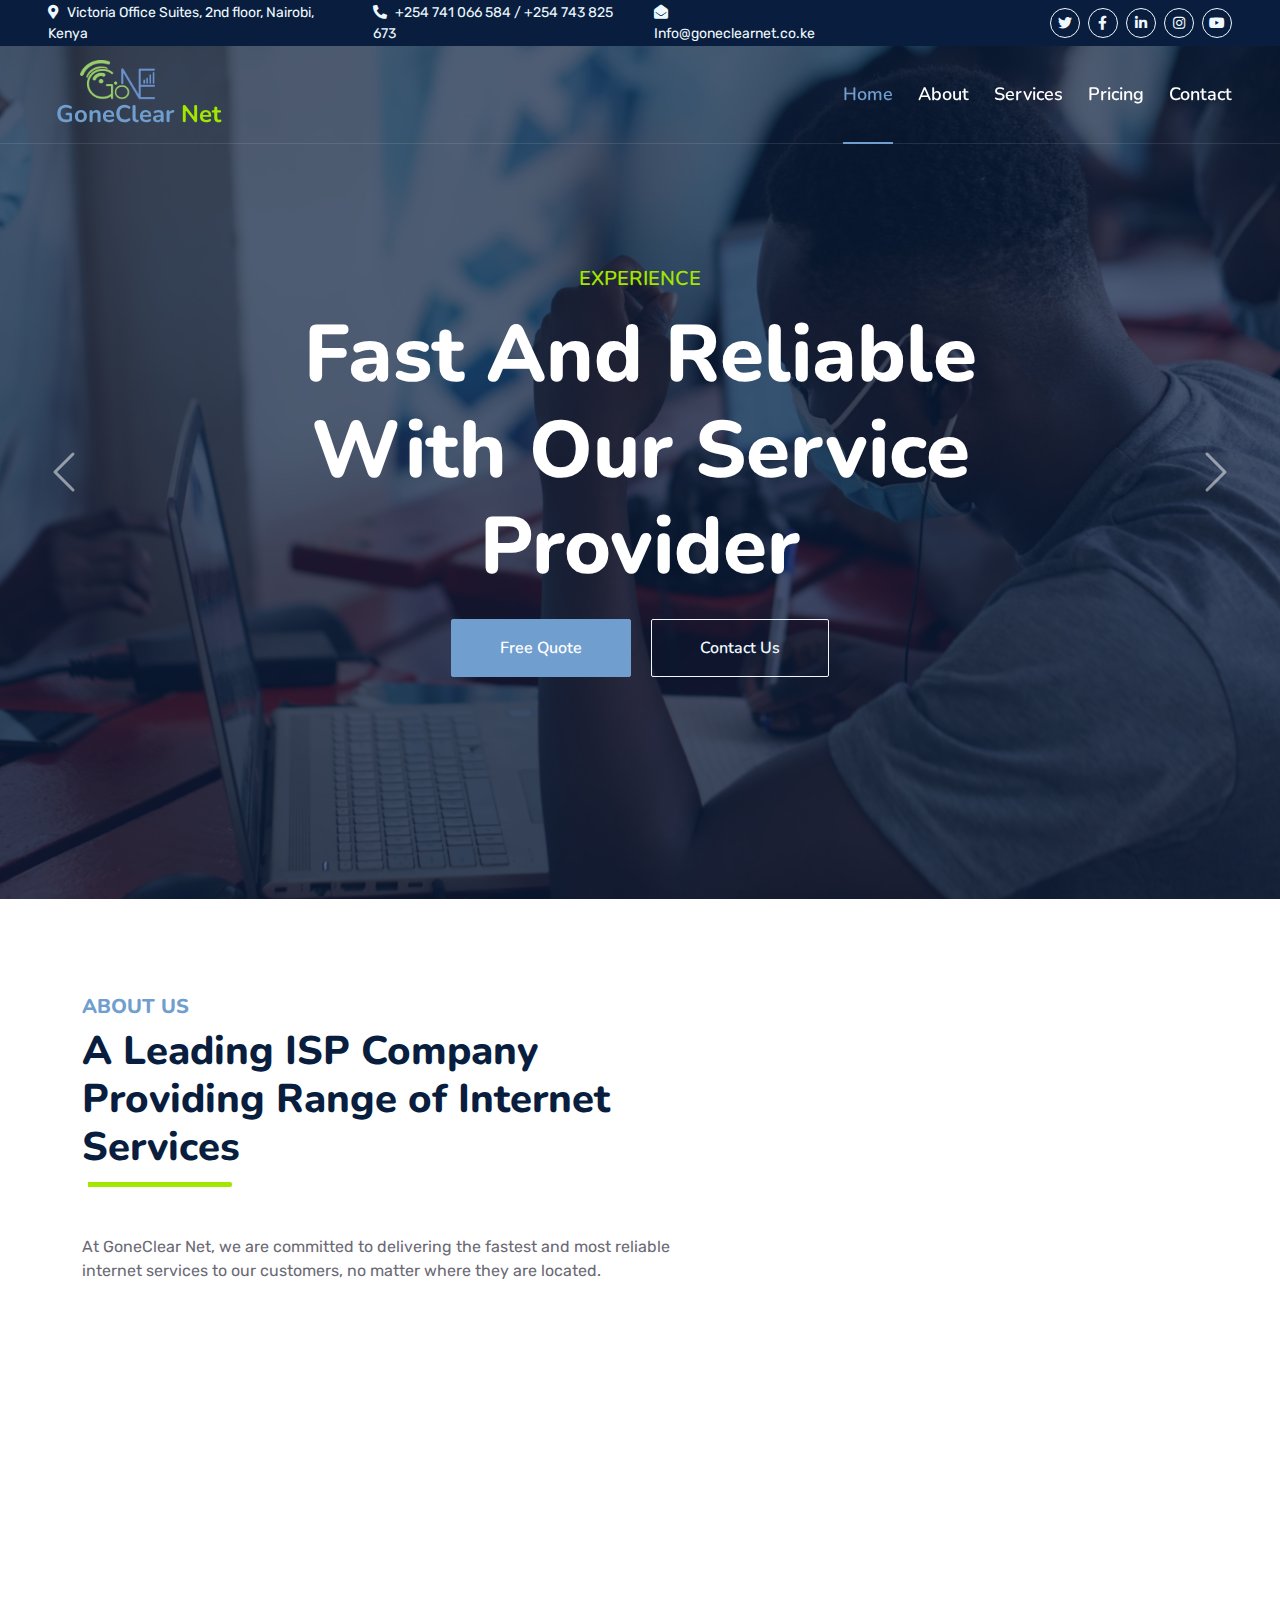
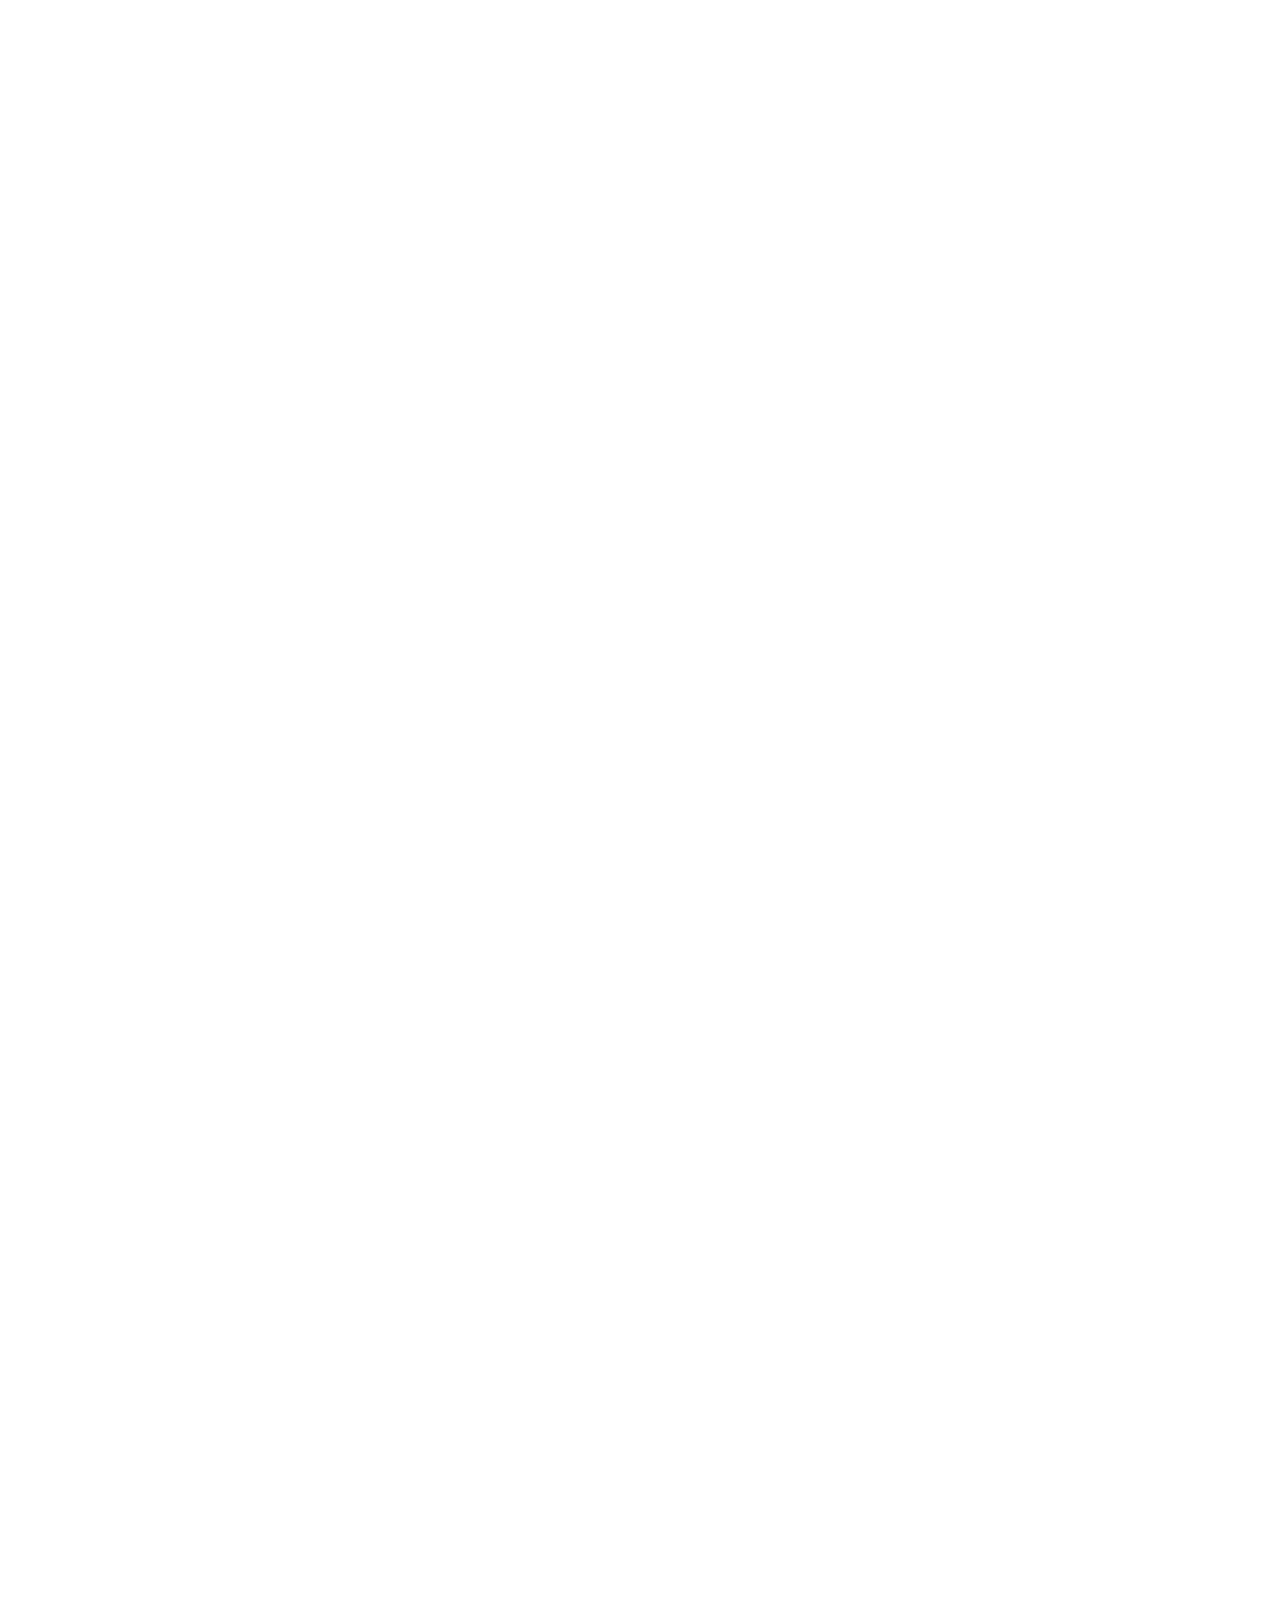
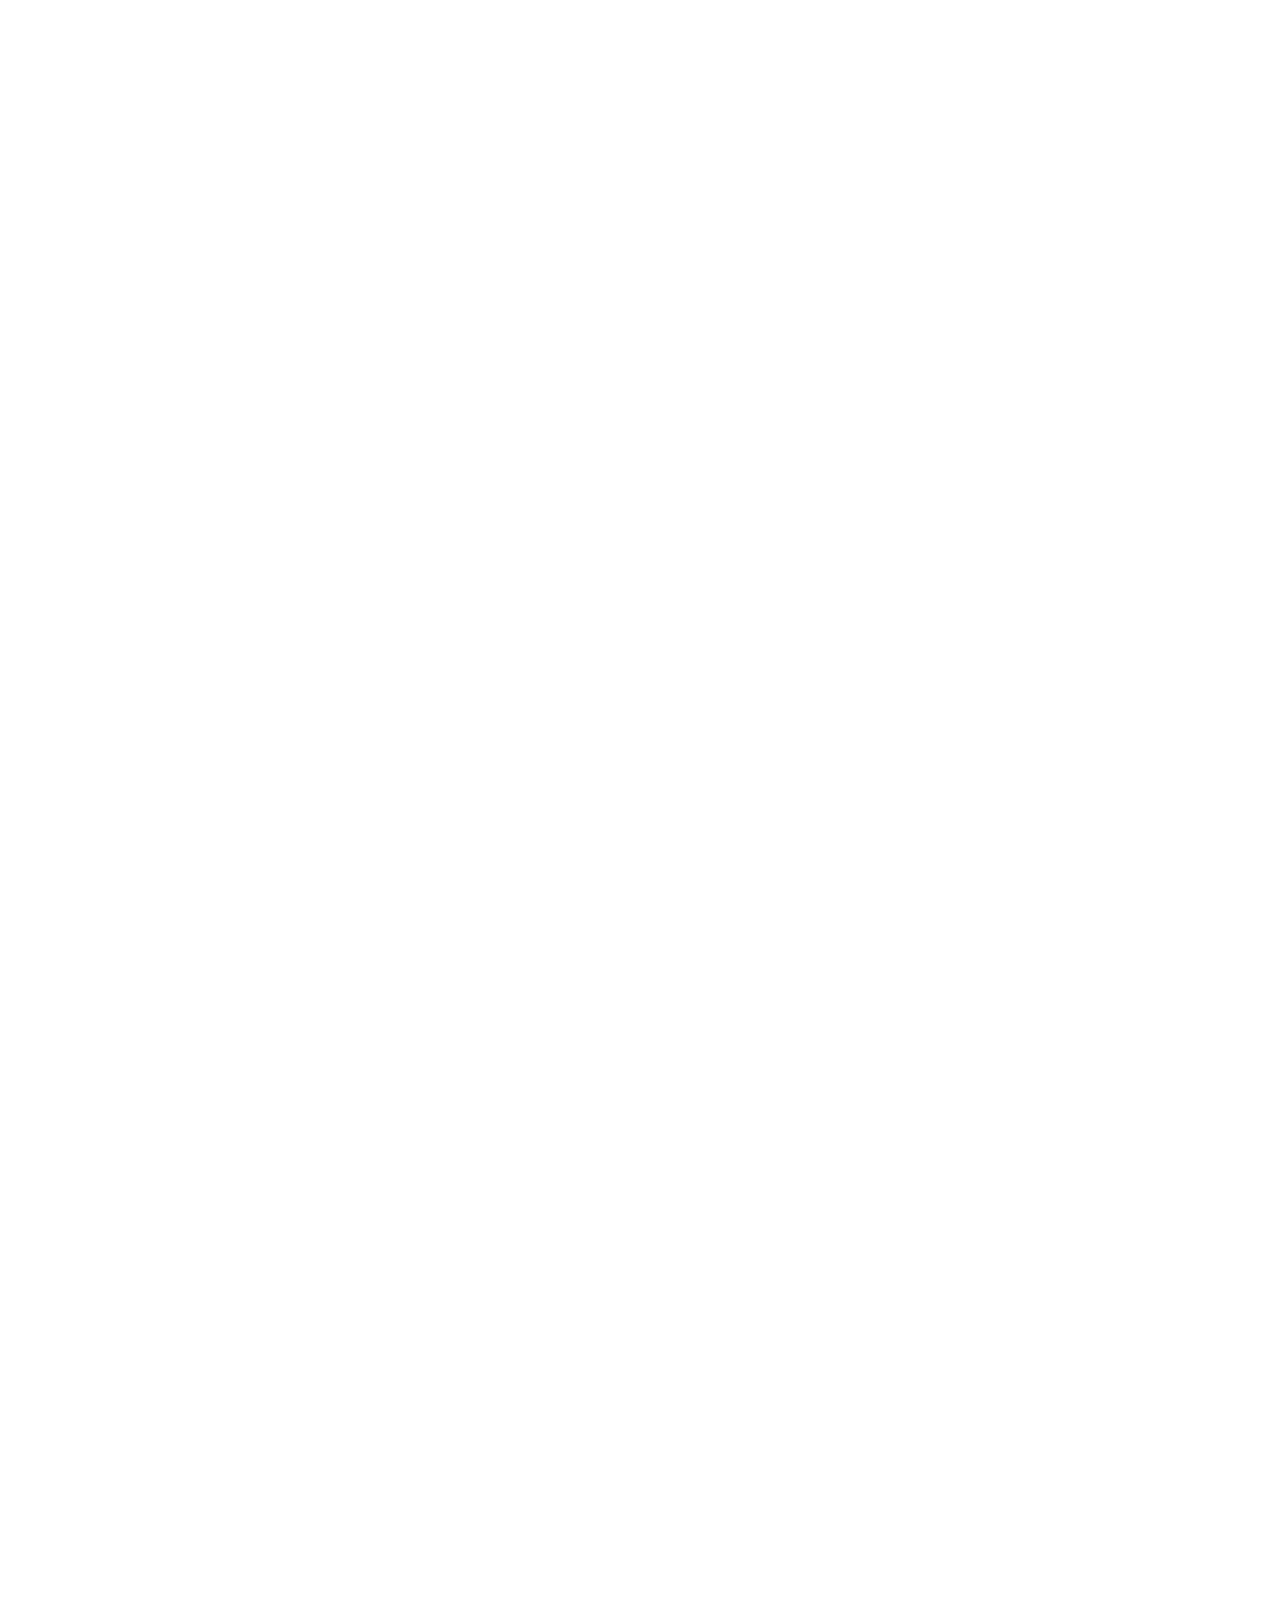
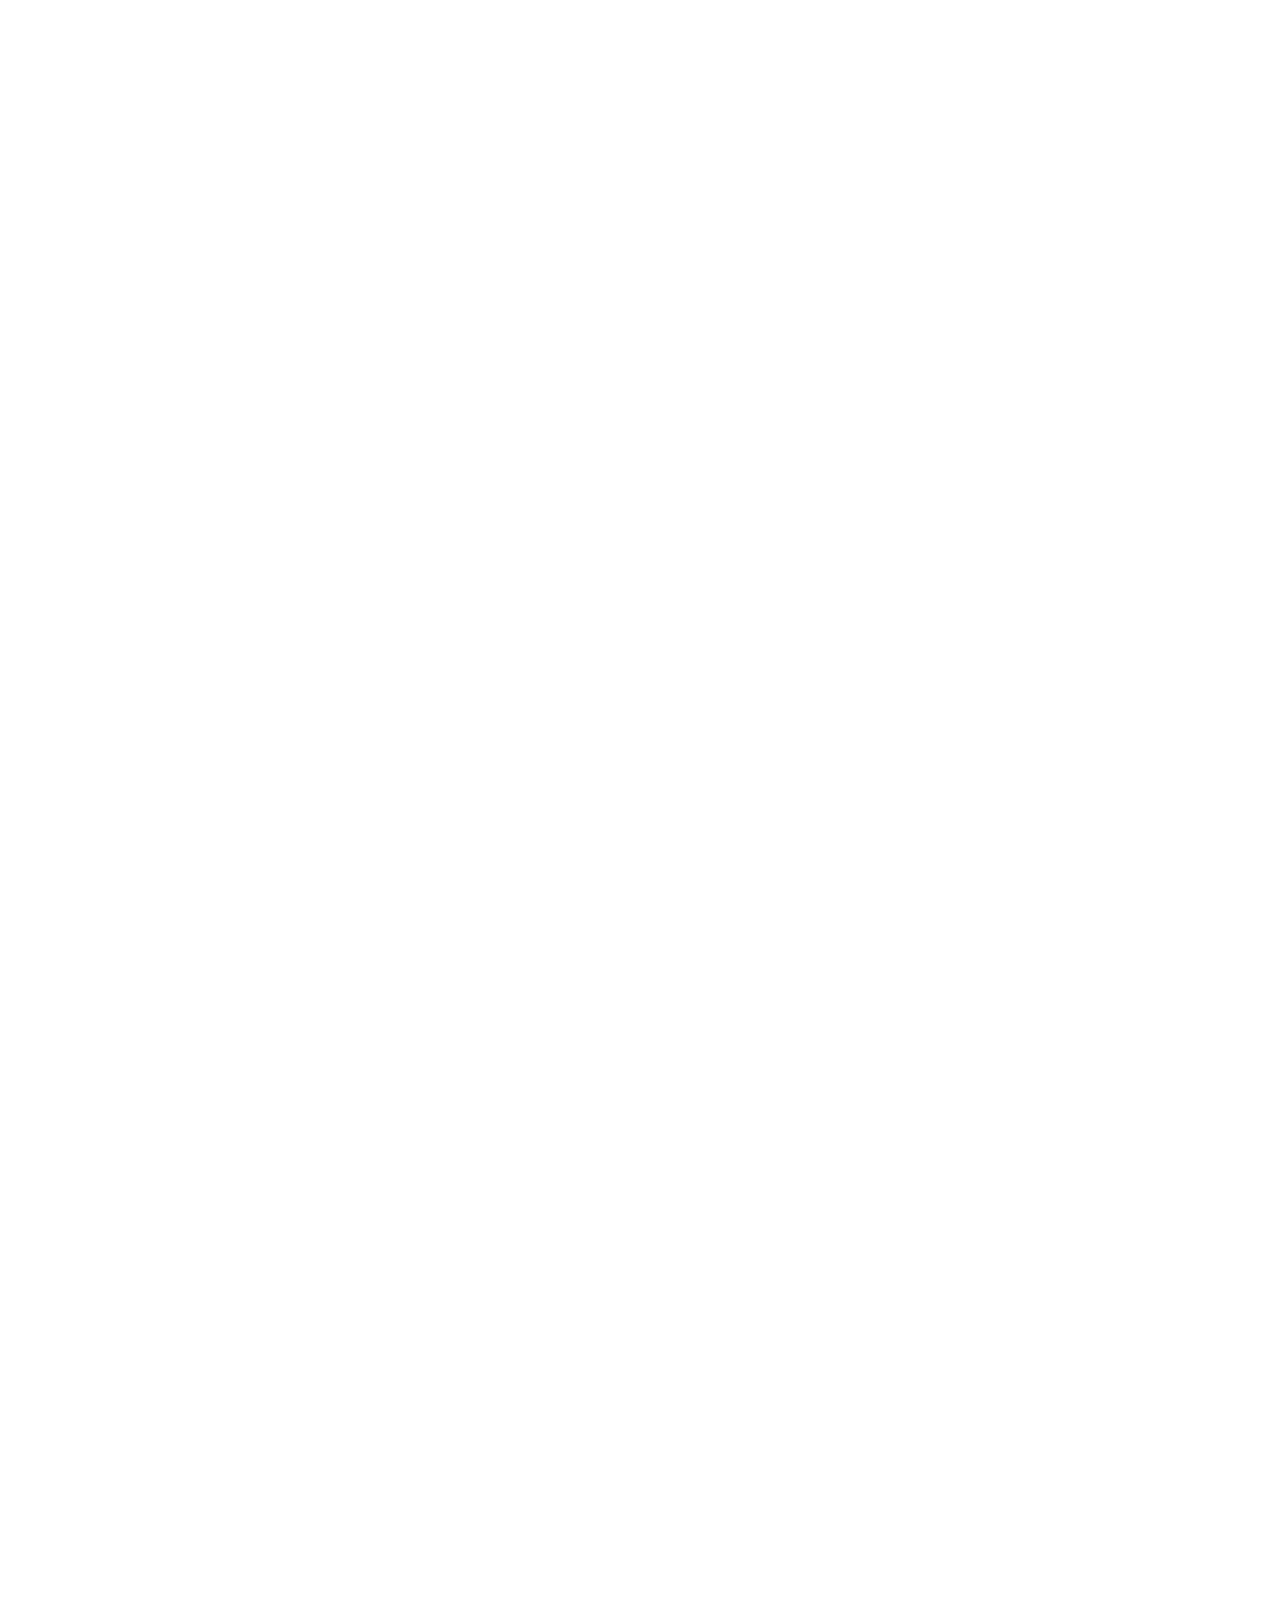
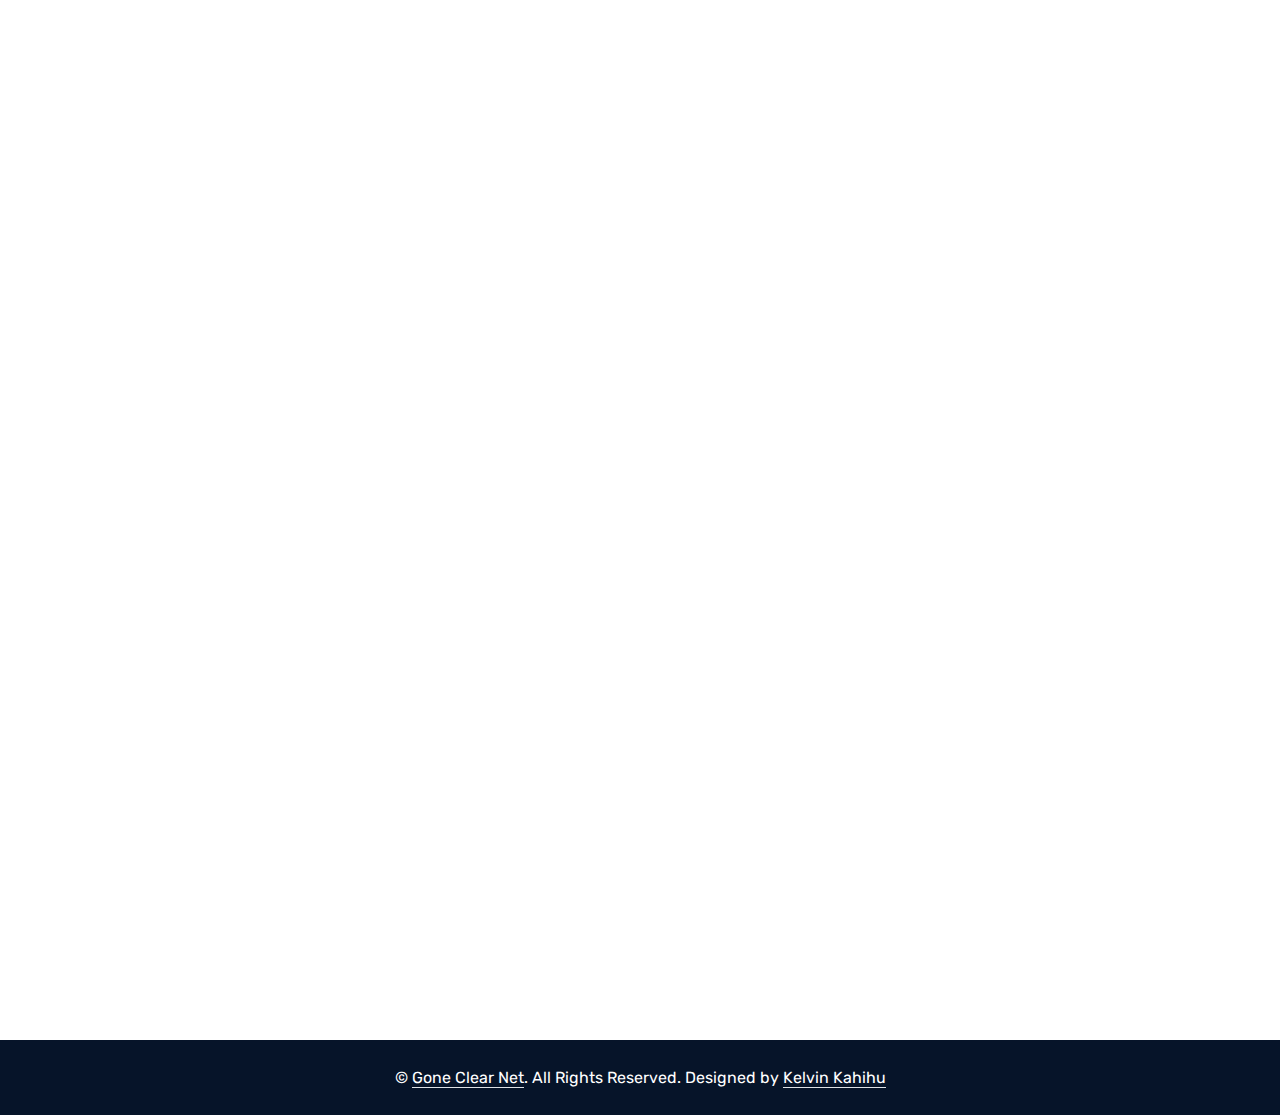
==== commit 7ea78cf5: "Update index.html" ====
--- a/index.html
+++ b/index.html
@@ -49,8 +49,8 @@
             <div class="col-lg-8 text-center text-lg-start mb-2 mb-lg-0">
                 <div class="d-inline-flex align-items-center" style="height: 45px;">
                     <small class="me-3 text-light"><i class="fa fa-map-marker-alt me-2"></i>Victoria Office Suites, 2nd floor, Nairobi, Kenya</small>
-                    <small class="me-3 text-light"><i class="fa fa-phone-alt me-2"></i>+254 41 066 584</small>
-                    <small class="text-light"><i class="fa fa-envelope-open me-2"></i>Info@goneclear.co.ke</small>
+                    <small class="me-3 text-light"><i class="fa fa-phone-alt me-2"></i>+254 741 066 584 / +254 743 825 673</small>
+                    <small class="text-light"><i class="fa fa-envelope-open me-2"></i>Info@goneclearnet.co.ke</small>
                 </div>
             </div>
             <div class="col-lg-4 text-center text-lg-end">
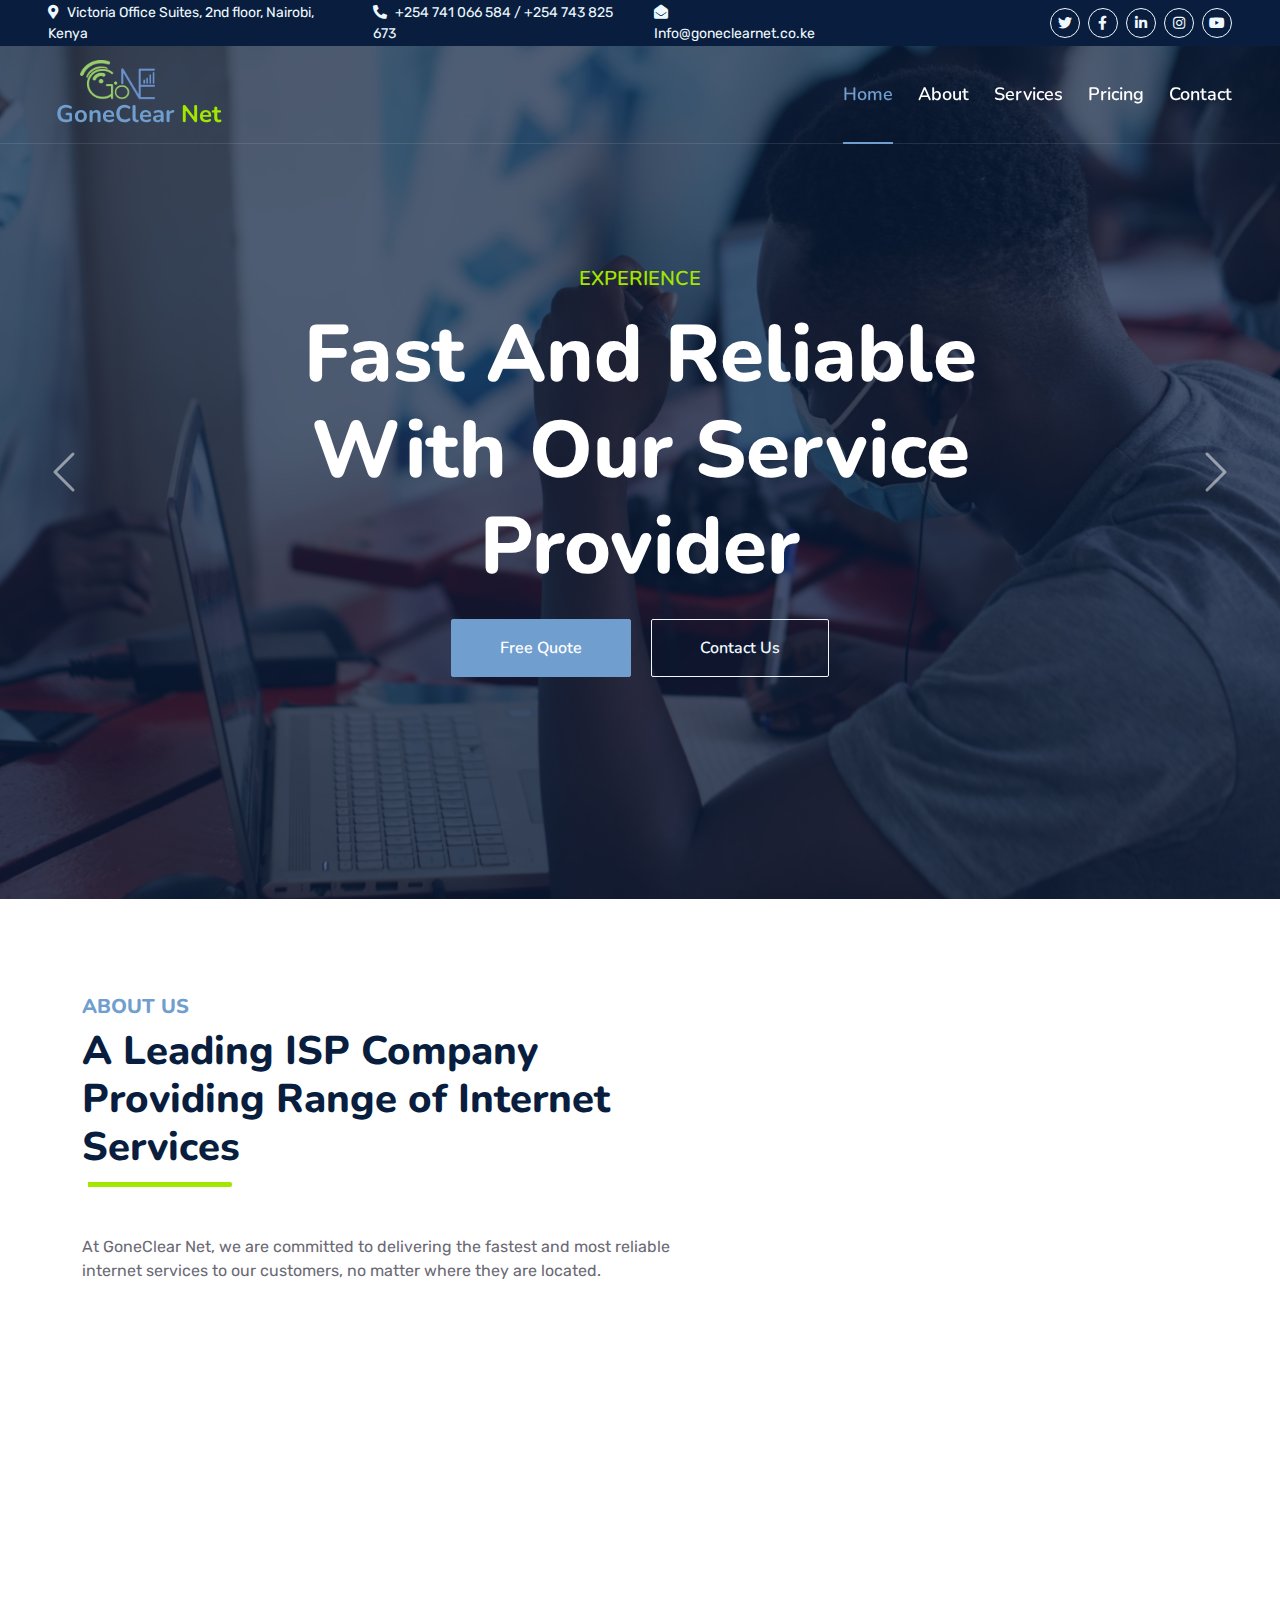
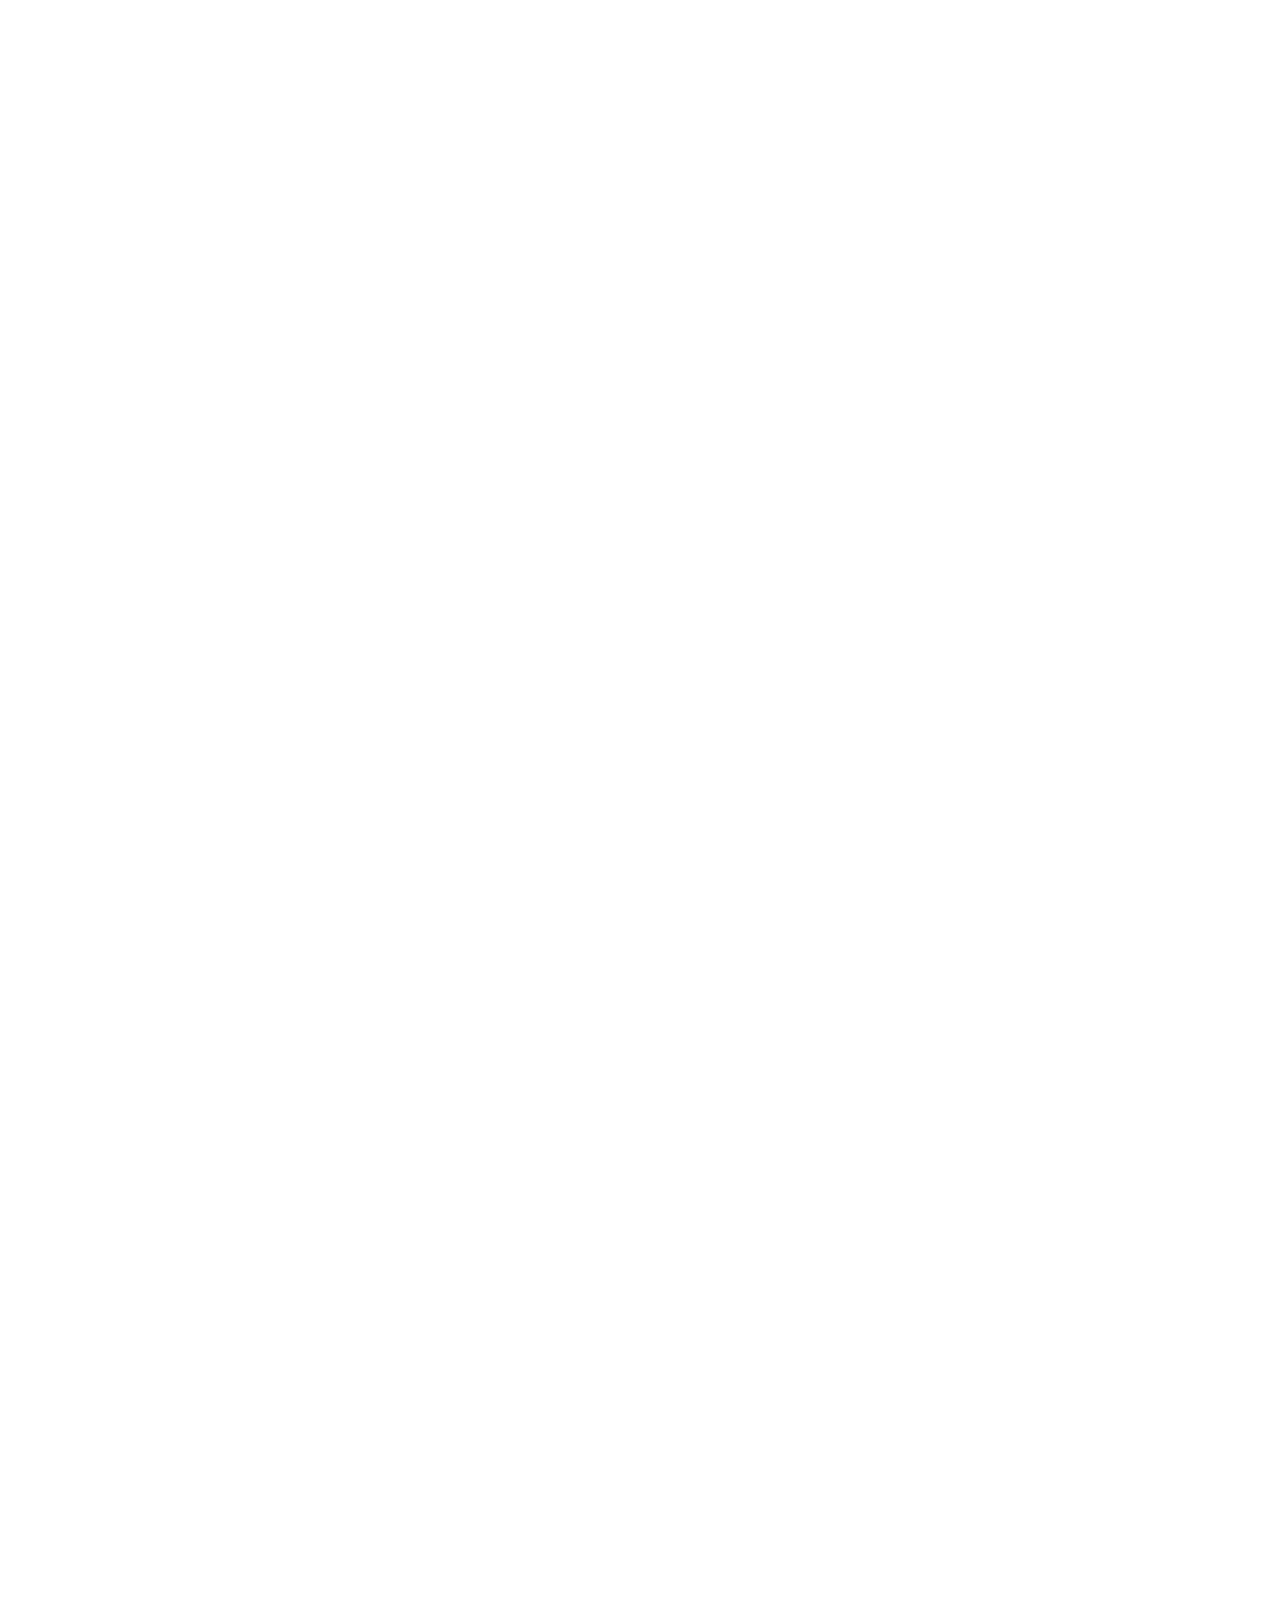
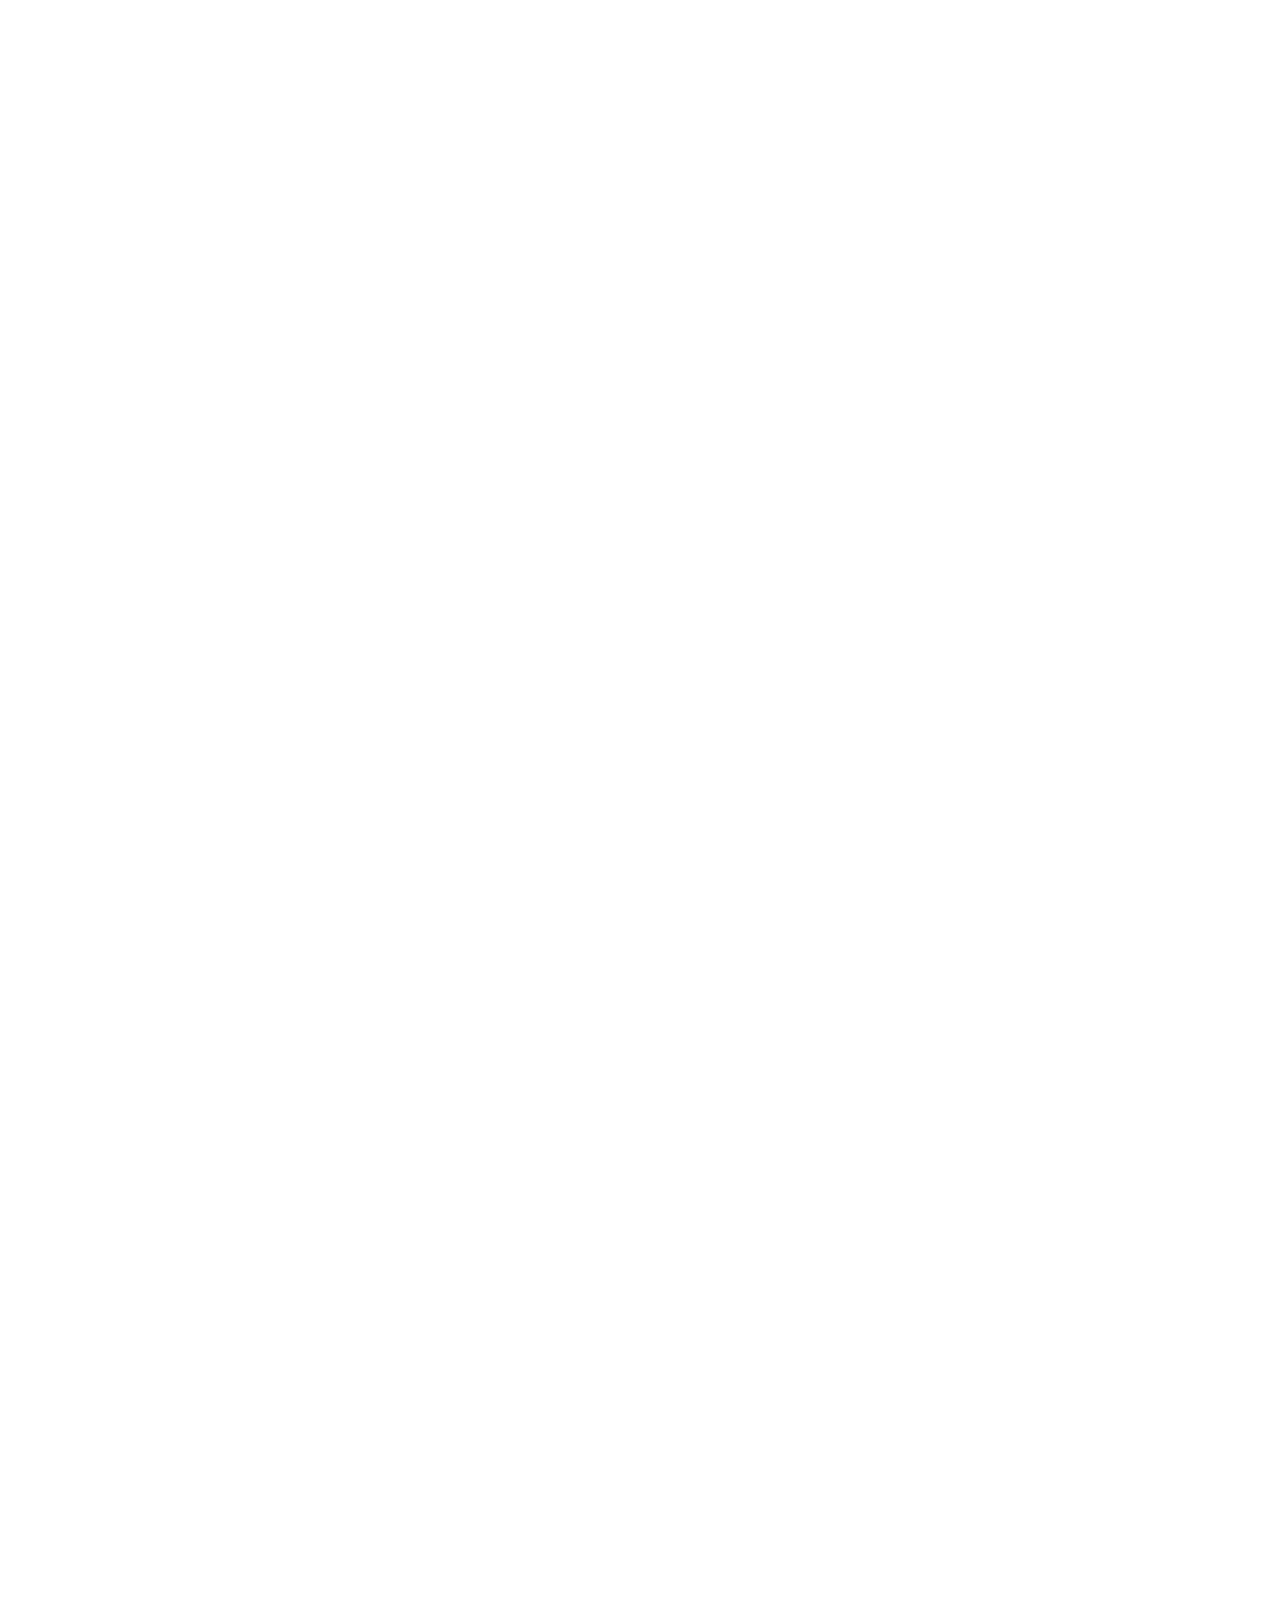
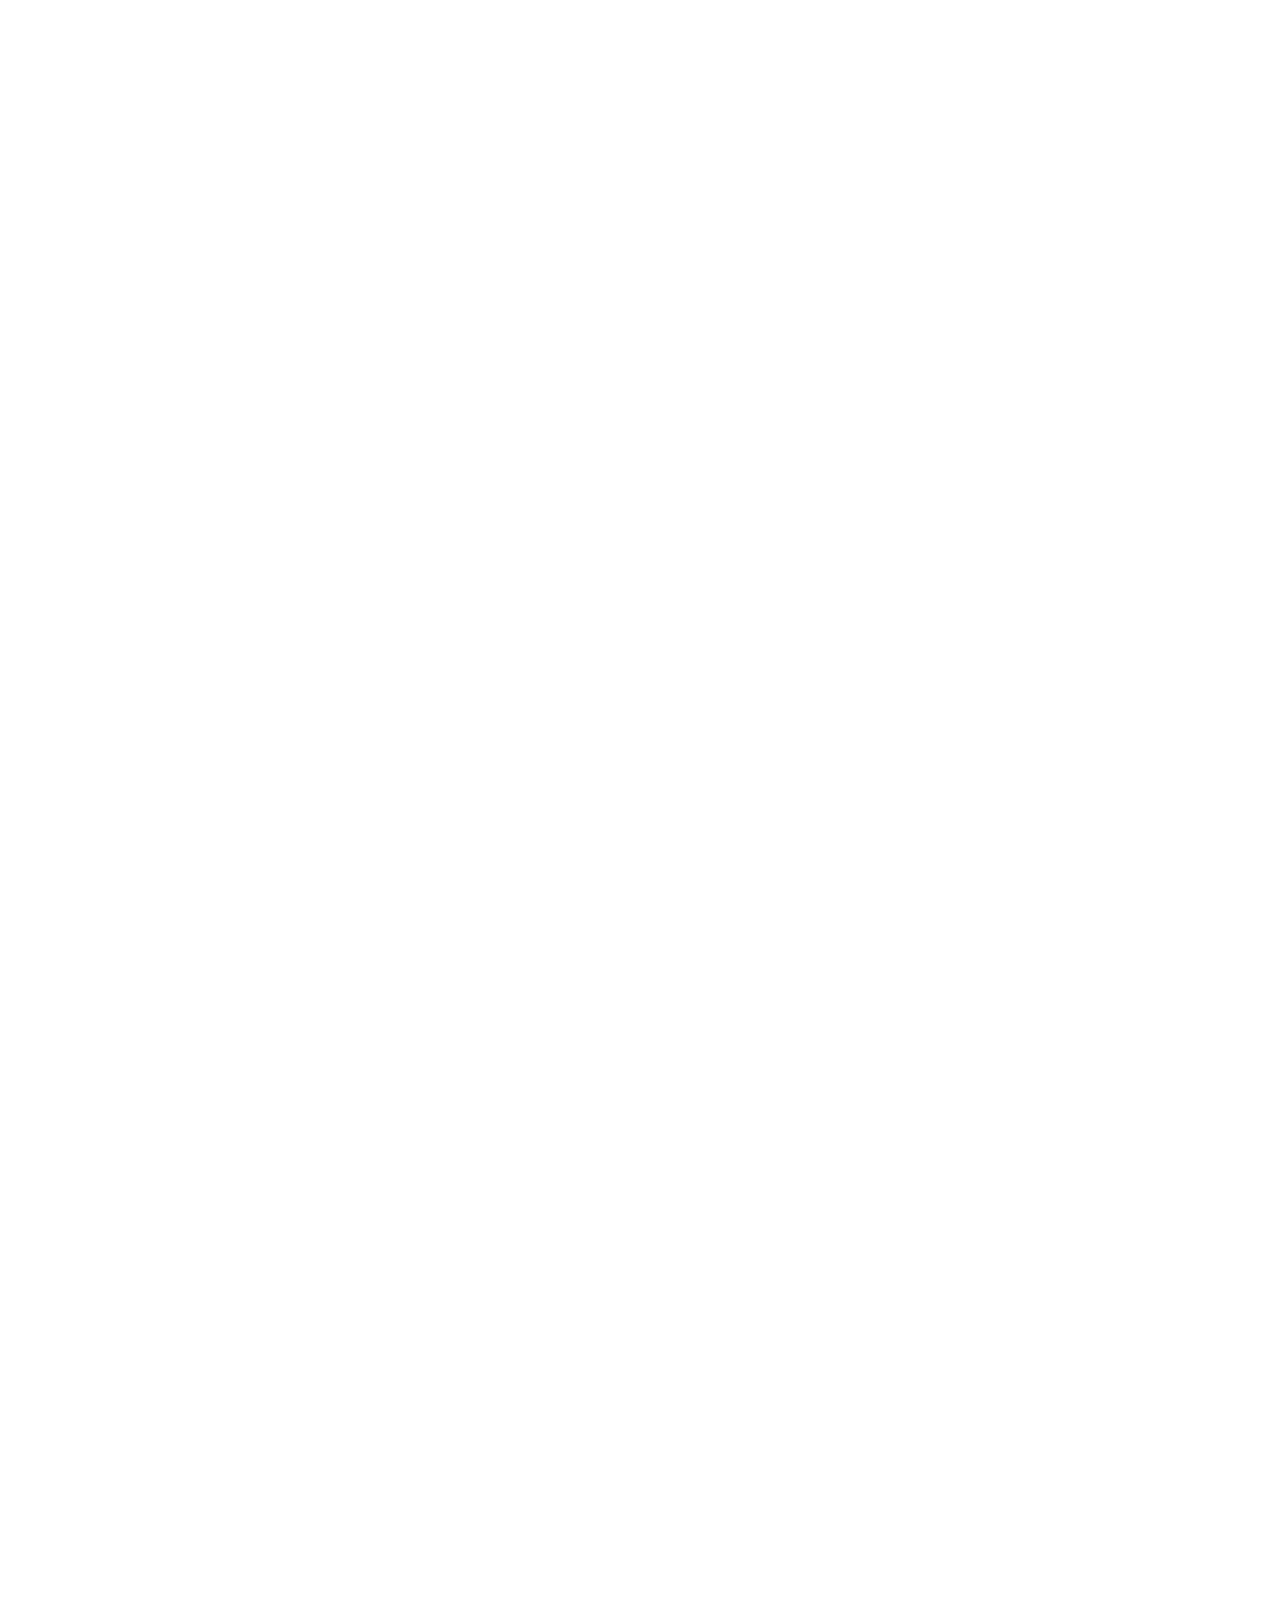
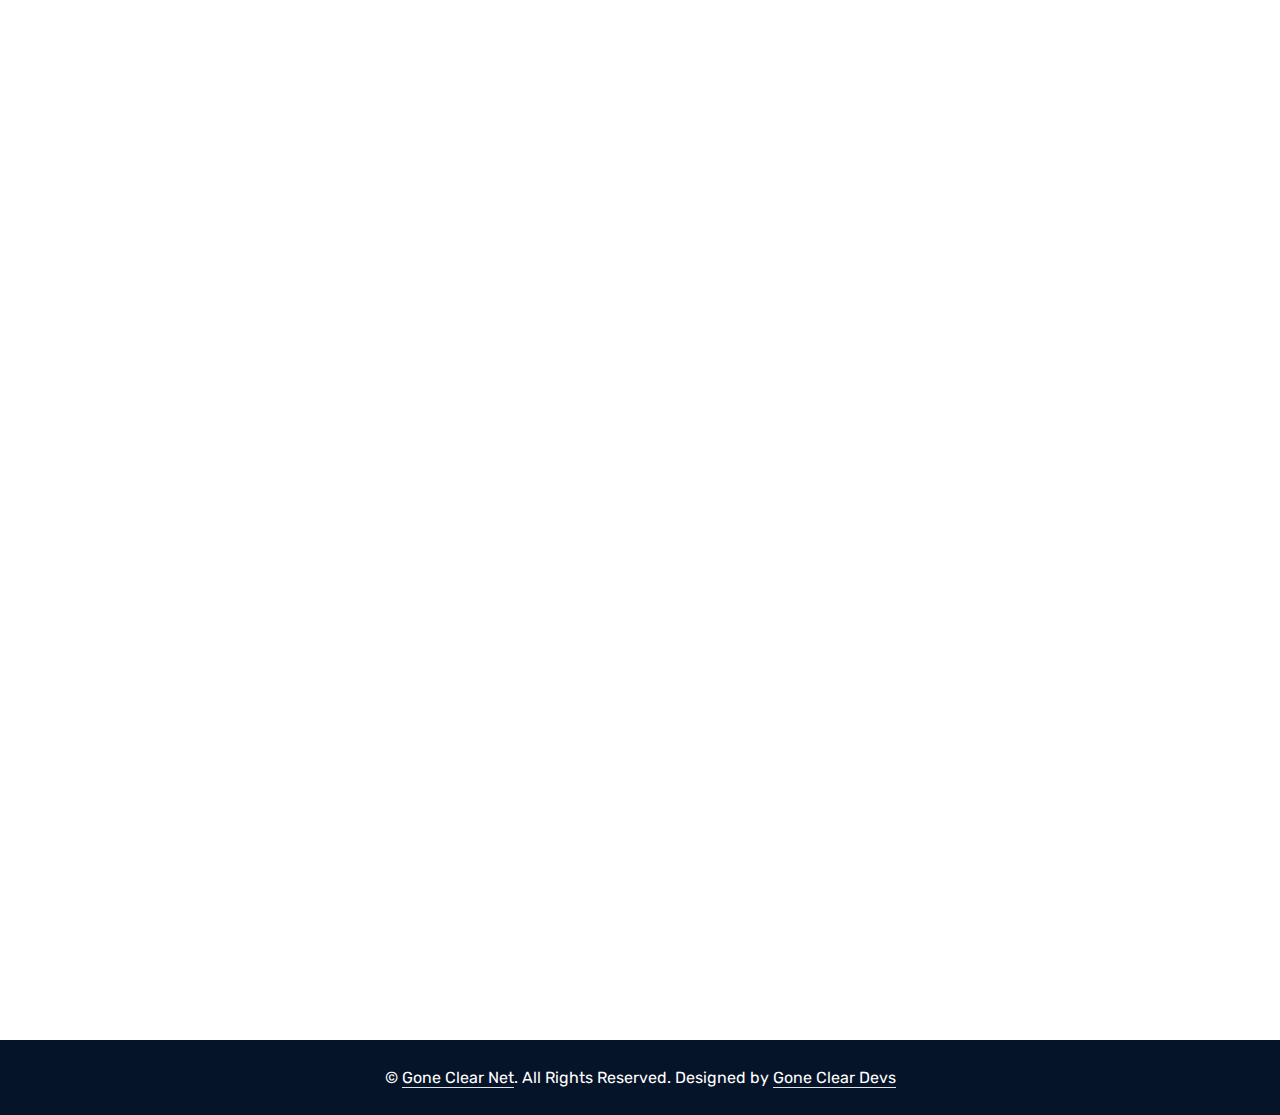
==== commit fef3b541: "Update index.html" ====
--- a/index.html
+++ b/index.html
@@ -903,11 +903,11 @@
                     </div>
                     <div class="d-flex mb-2">
                         <i class="bi bi-envelope-open text-primary me-2"></i>
-                        <p class="mb-0">Info@goneclear.co.ke</p>
+                        <p class="mb-0">Info@goneclearnet.co.ke</p>
                     </div>
                     <div class="d-flex mb-2">
                         <i class="bi bi-telephone text-primary me-2"></i>
-                        <p class="mb-0">+254 41 066 584</p>
+                        <p class="mb-0">+254 741 066 584 / +254 743 825 673</p>
                     </div>
                     <div class="d-flex mt-4">
                         <a class="btn btn-primary btn-square me-2" href="#"><i class="fab fa-twitter fw-normal"></i></a>
@@ -953,7 +953,7 @@
                         <p class="mb-0">&copy; <a class="text-white border-bottom" href="#">Gone Clear Net</a>. All Rights Reserved. 
 						
 						<!--/*** This template is free as long as you keep the footer author’s credit link/attribution link/backlink. If you'd like to use the template without the footer author’s credit link/attribution link/backlink, you can purchase the Credit Removal License from "https://htmlcodex.com/credit-removal". Thank you for your support. ***/-->
-						Designed by <a class="text-white border-bottom" href="#">Kelvin Kahihu</a></p>
+						Designed by <a class="text-white border-bottom" href="#">Gone Clear Devs</a></p>
                     </div>
                 </div>
             </div>
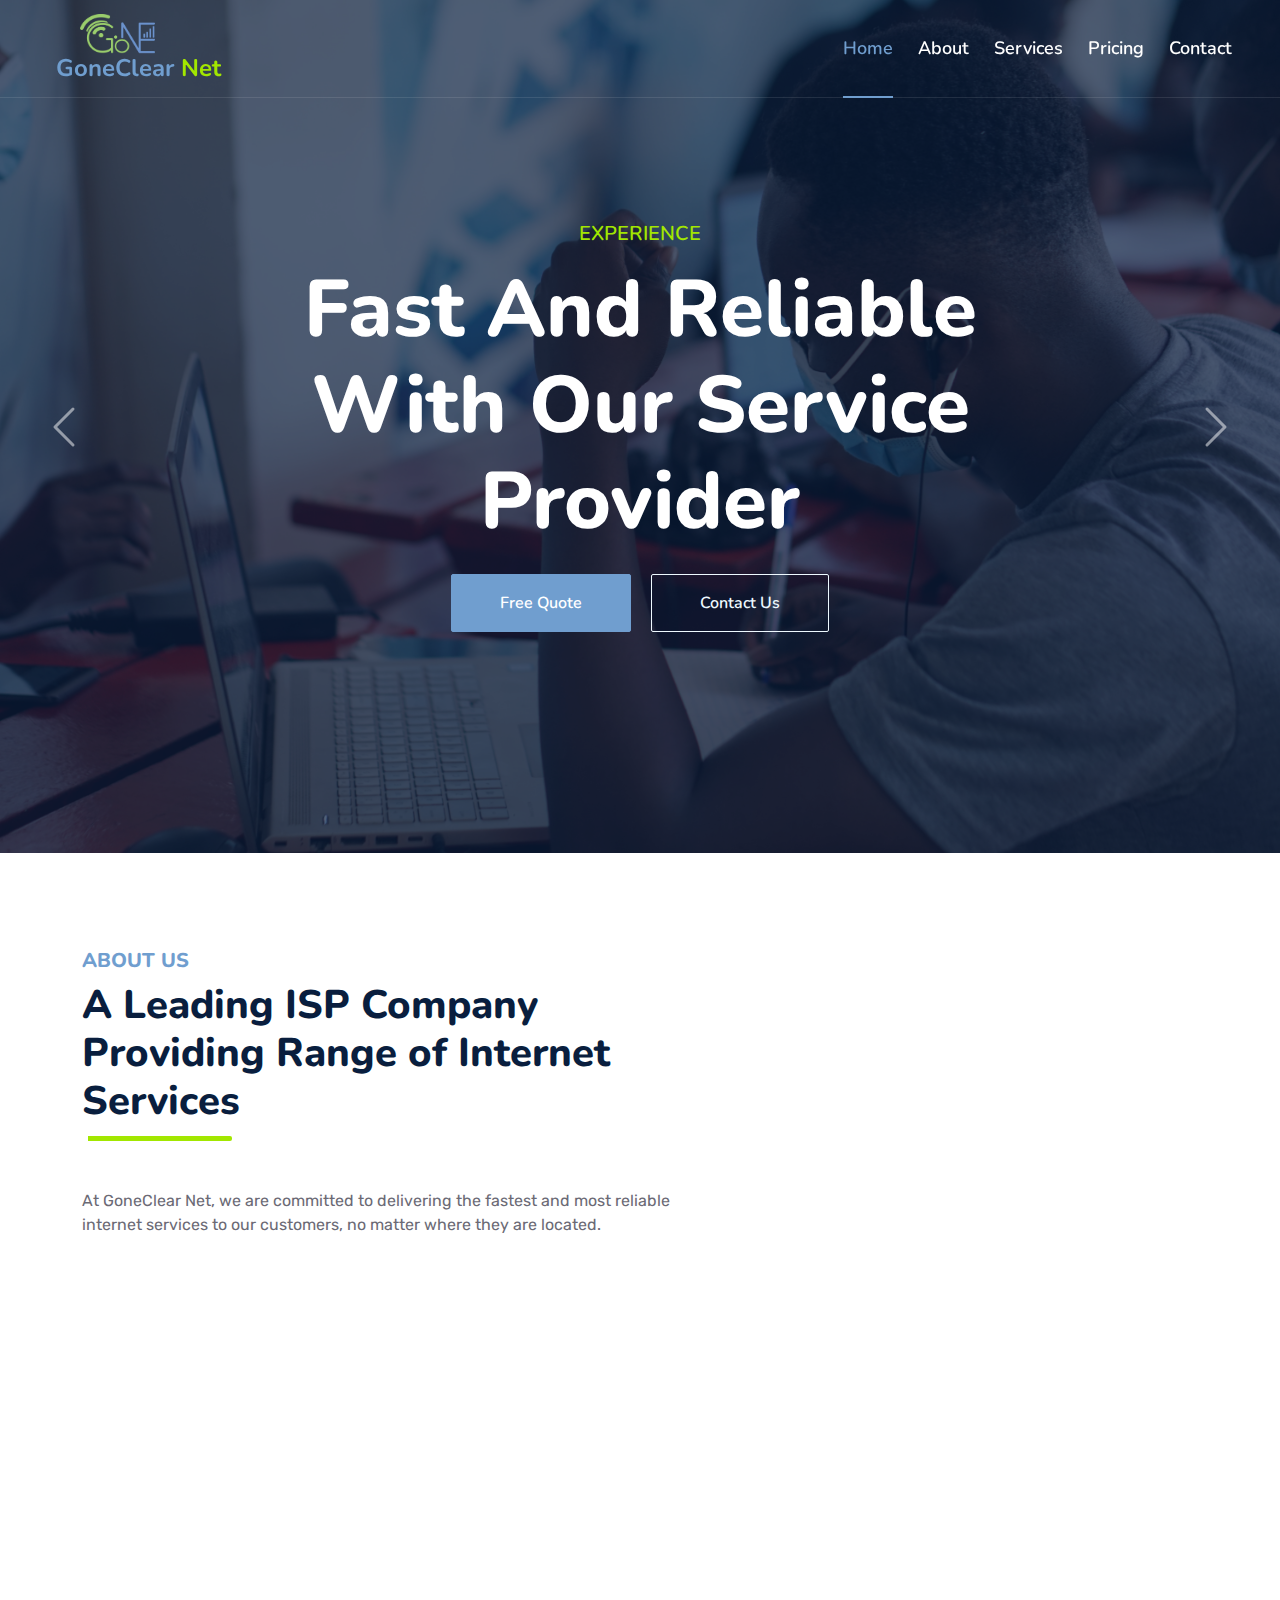
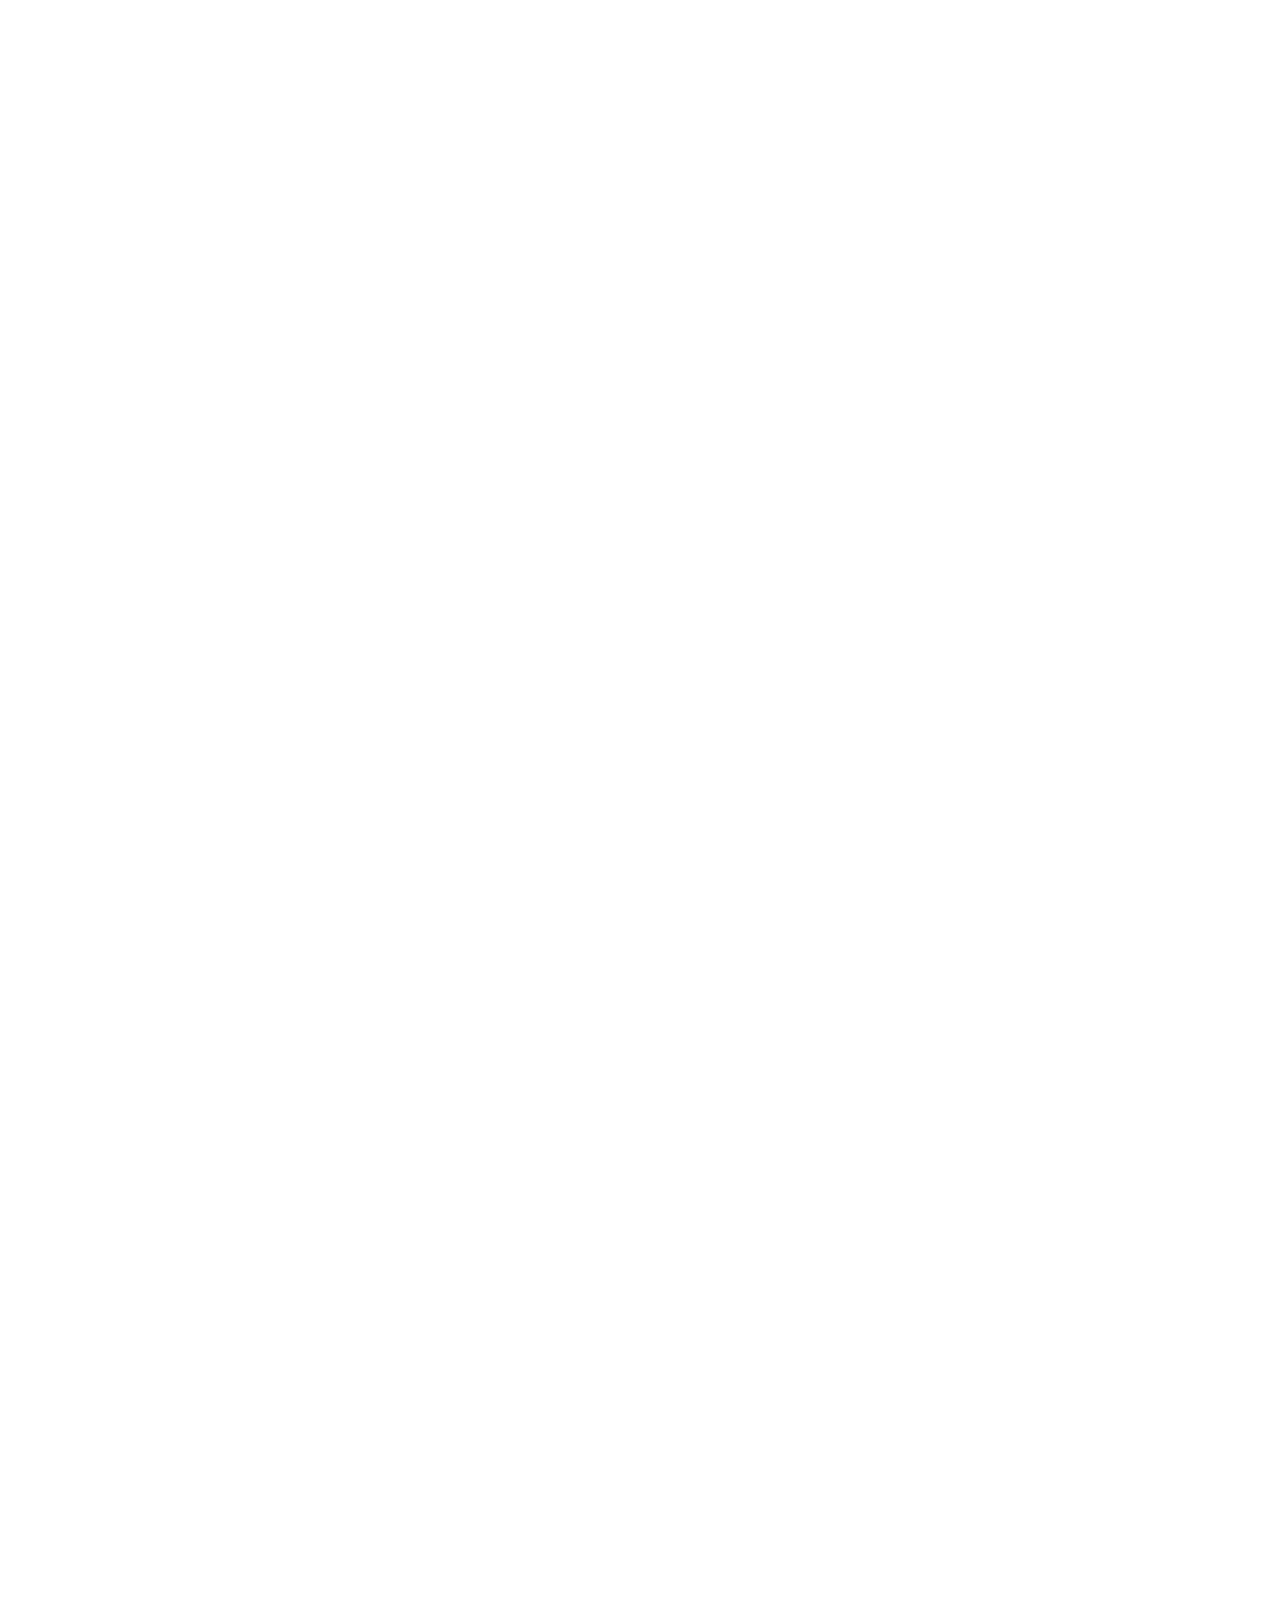
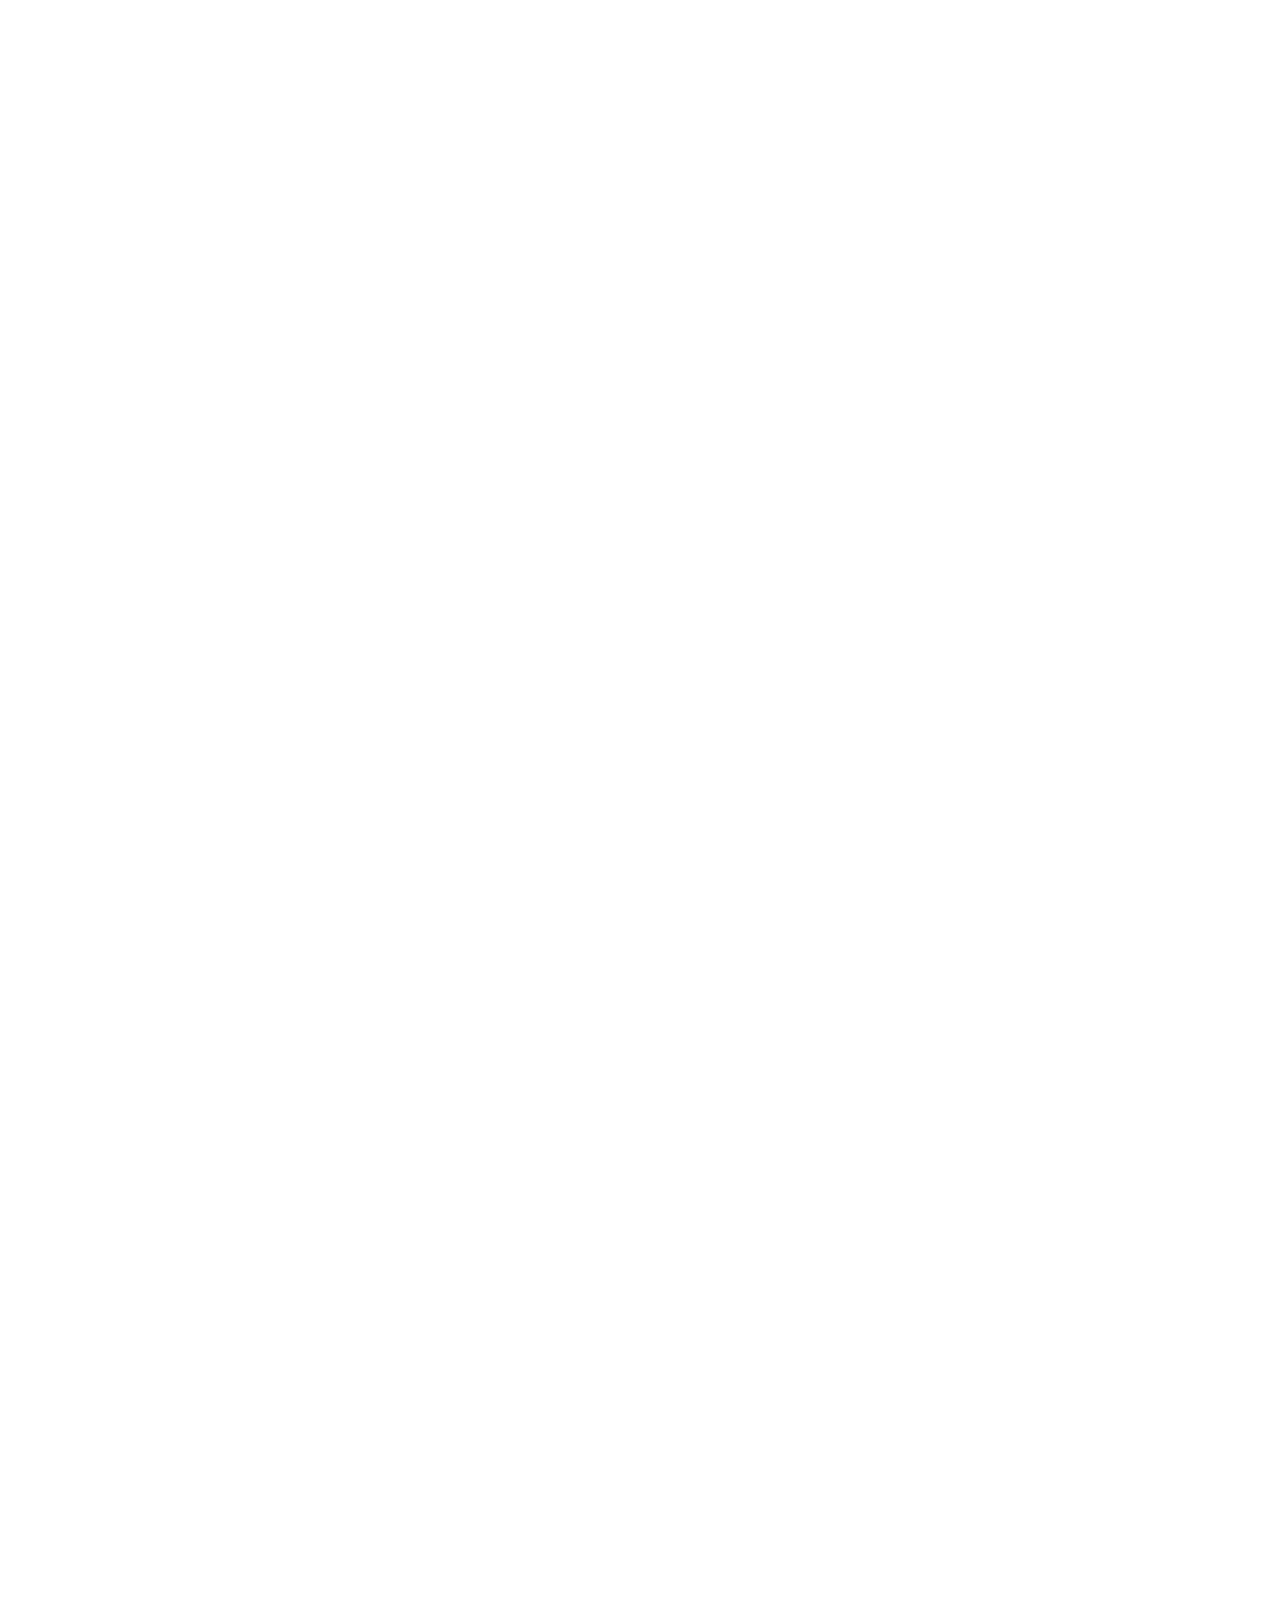
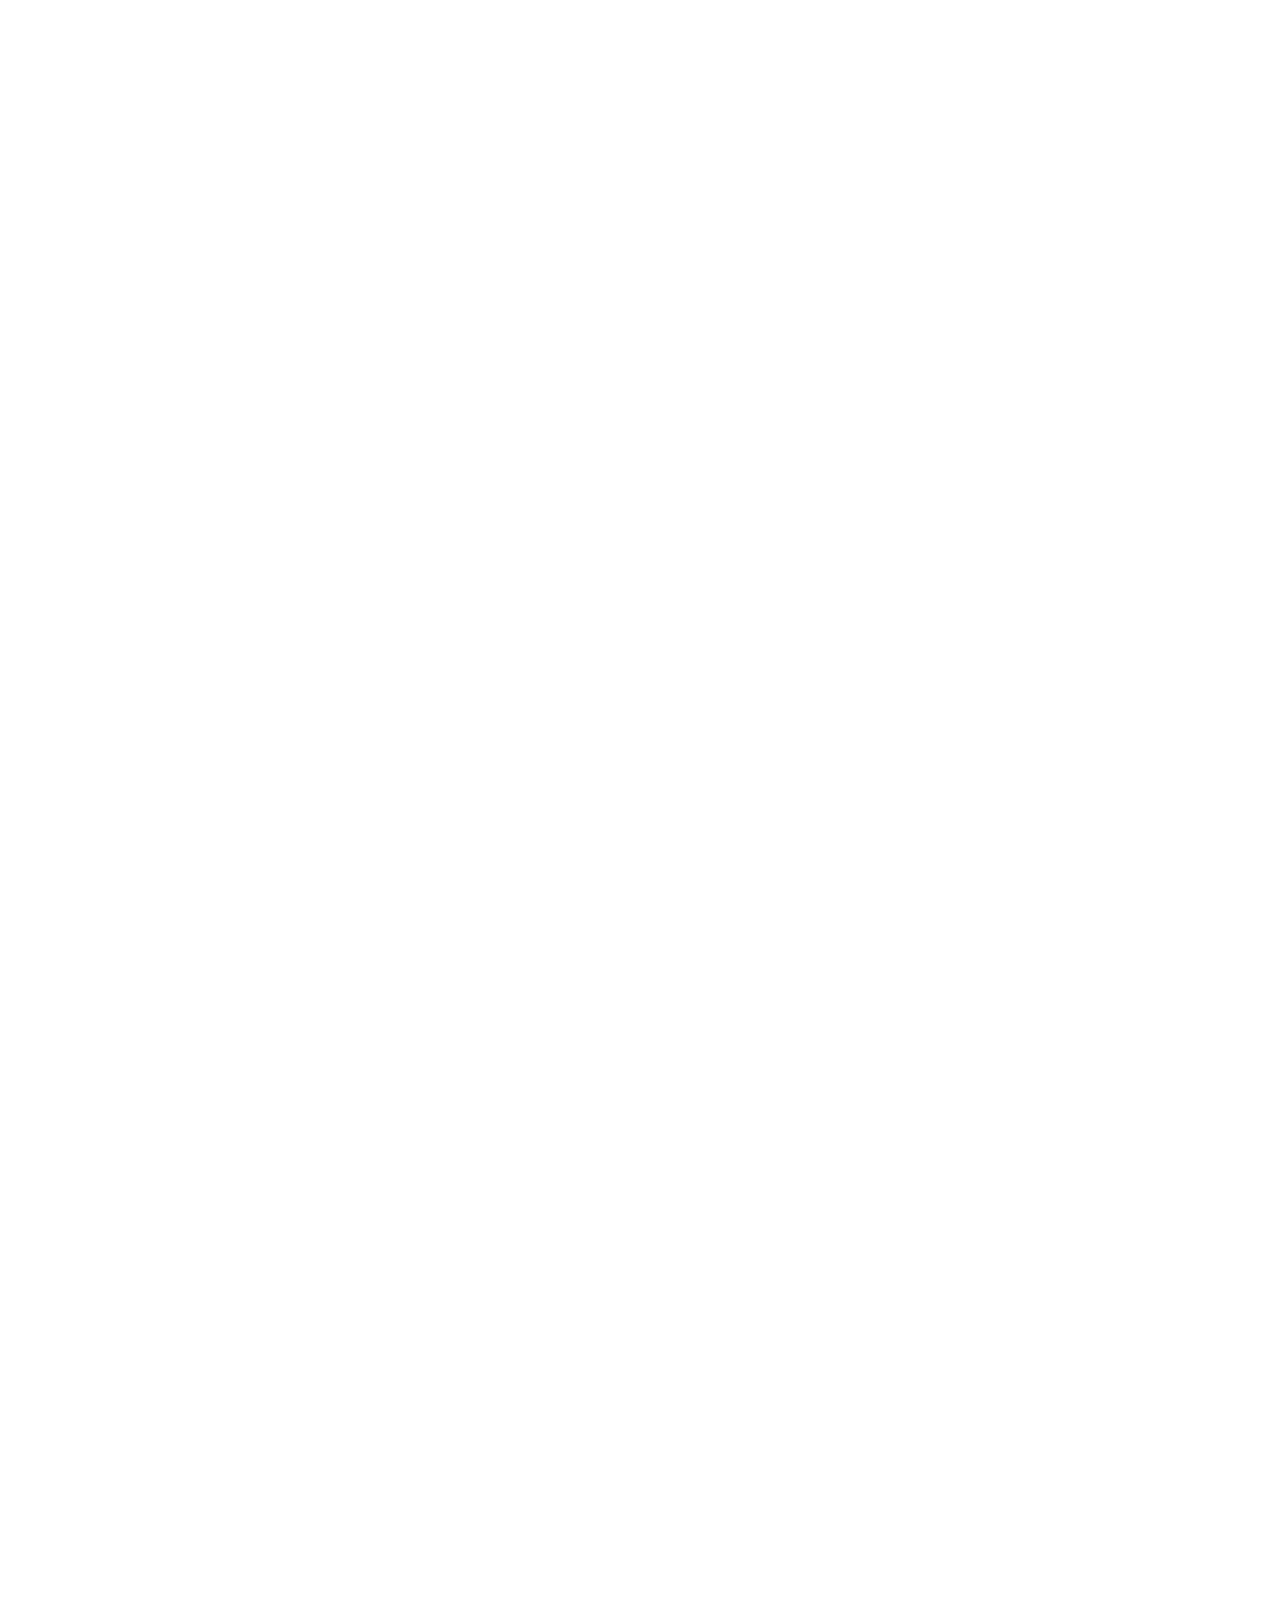
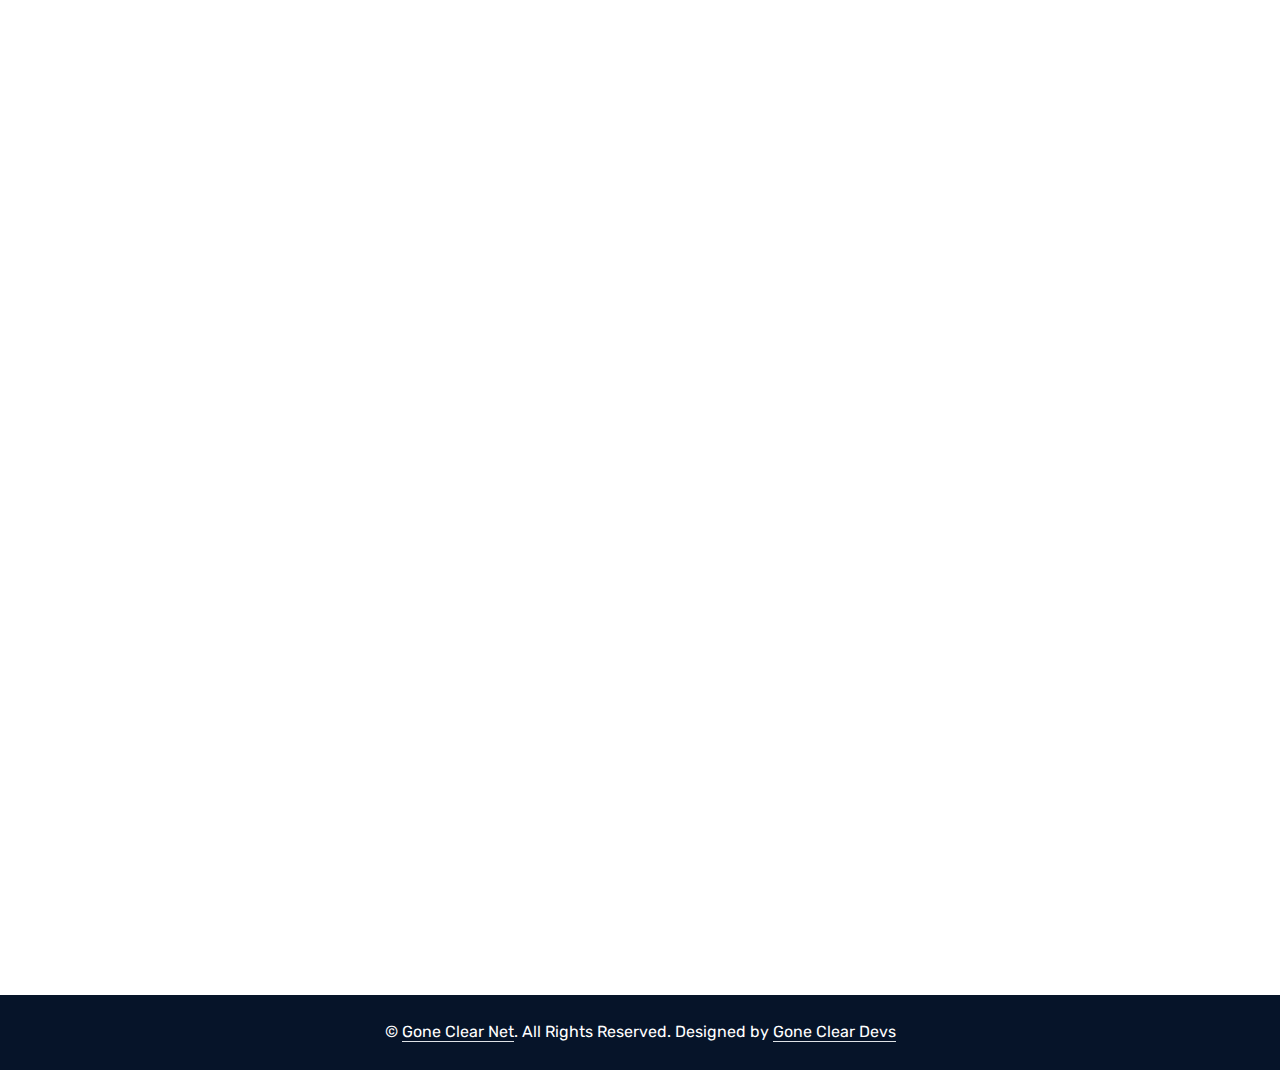
==== commit d9898bd9: "Update index.html" ====
--- a/index.html
+++ b/index.html
@@ -44,12 +44,12 @@
 
 
     <!-- Topbar Start -->
-    <div class="container-fluid bg-dark px-5 d-none d-lg-block">
+    <!-- <div class="container-fluid bg-dark px-5 d-none d-lg-block">
         <div class="row gx-0">
-            <div class="col-lg-8 text-center text-lg-start mb-2 mb-lg-0">
+            <div class="col-lg-8 text-center text-lg-start mb-3 mb-lg-0">
                 <div class="d-inline-flex align-items-center" style="height: 45px;">
-                    <small class="me-3 text-light"><i class="fa fa-map-marker-alt me-2"></i>Victoria Office Suites, 2nd floor, Nairobi, Kenya</small>
-                    <small class="me-3 text-light"><i class="fa fa-phone-alt me-2"></i>+254 741 066 584 / +254 743 825 673</small>
+                    <small class="me-5 text-light"><i class="fa fa-map-marker-alt me-2"></i>Victoria Office Suites, 2nd floor, Nairobi, Kenya</small>
+                    <small class="me-5 text-light"><i class="fa fa-phone-alt me-2"></i>+254 741 066 584 / +254 743 825 673</small>
                     <small class="text-light"><i class="fa fa-envelope-open me-2"></i>Info@goneclearnet.co.ke</small>
                 </div>
             </div>
@@ -63,7 +63,7 @@
                 </div>
             </div>
         </div>
-    </div>
+    </div> -->
     <!-- Topbar End -->
 
 
@@ -236,7 +236,7 @@
                         </div>
                         <div class="ps-4">
                             <h5 class="mb-2">Call to ask any question</h5>
-                            <h4 class="text-primary mb-0">+254 41 066 584</h4>
+                            <h4 class="text-primary mb-0">+254 741 066 584</h4>
                         </div>
                     </div>
                     <a href="about.html" class="btn btn-primary py-3 px-5 mt-3 wow zoomIn" data-wow-delay="0.9s">Read More</a>
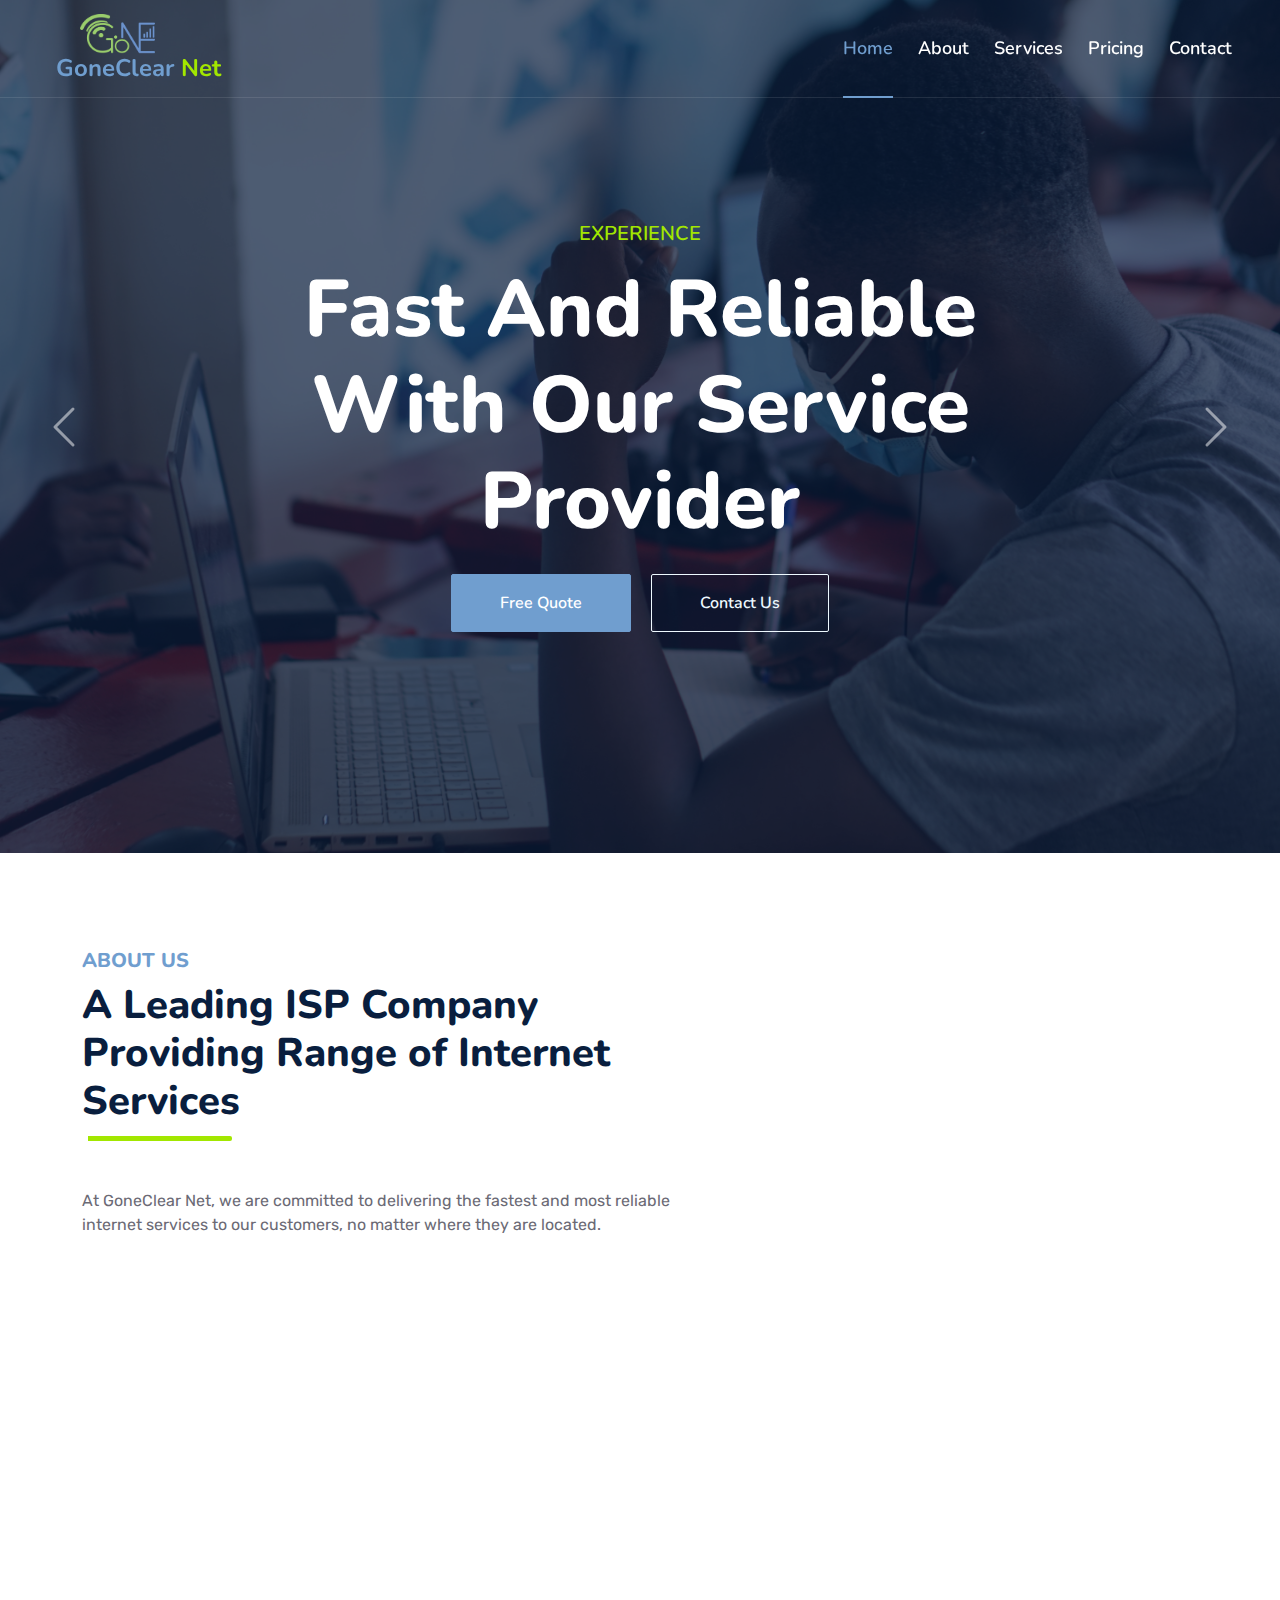
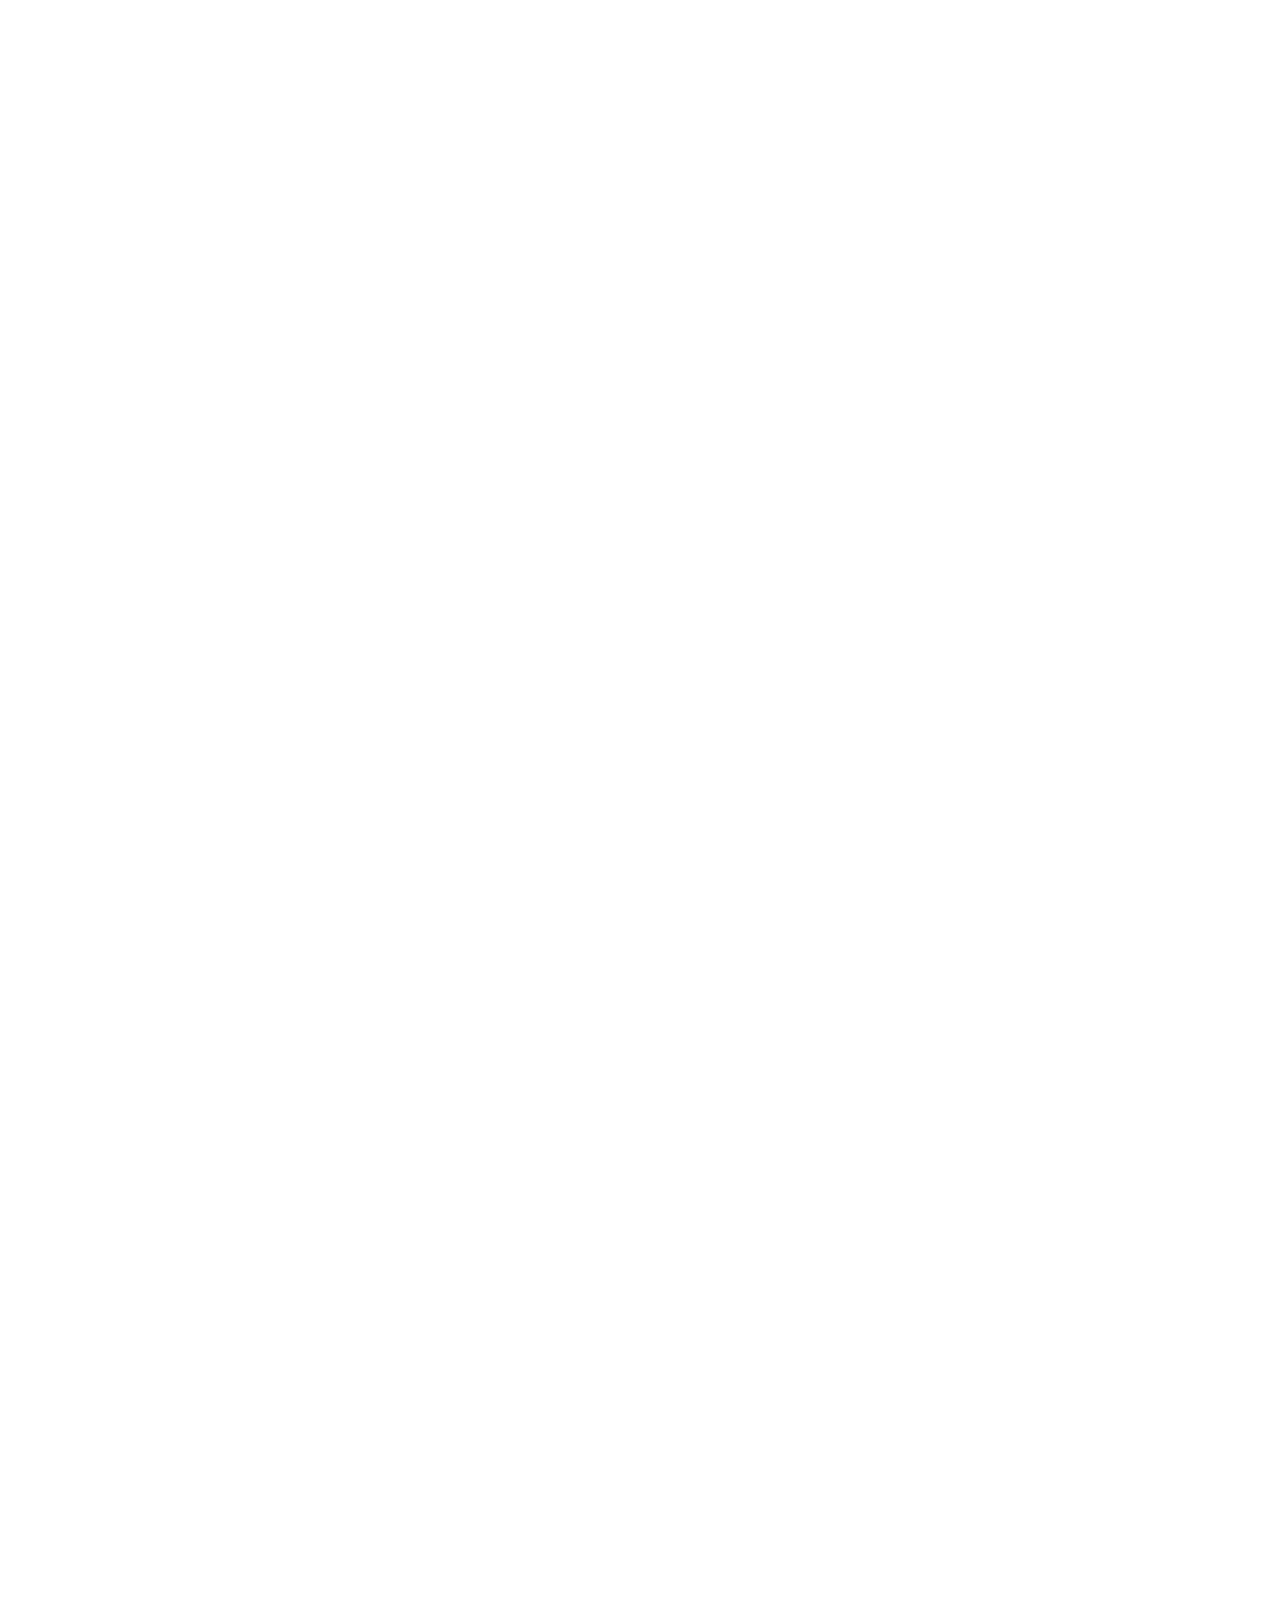
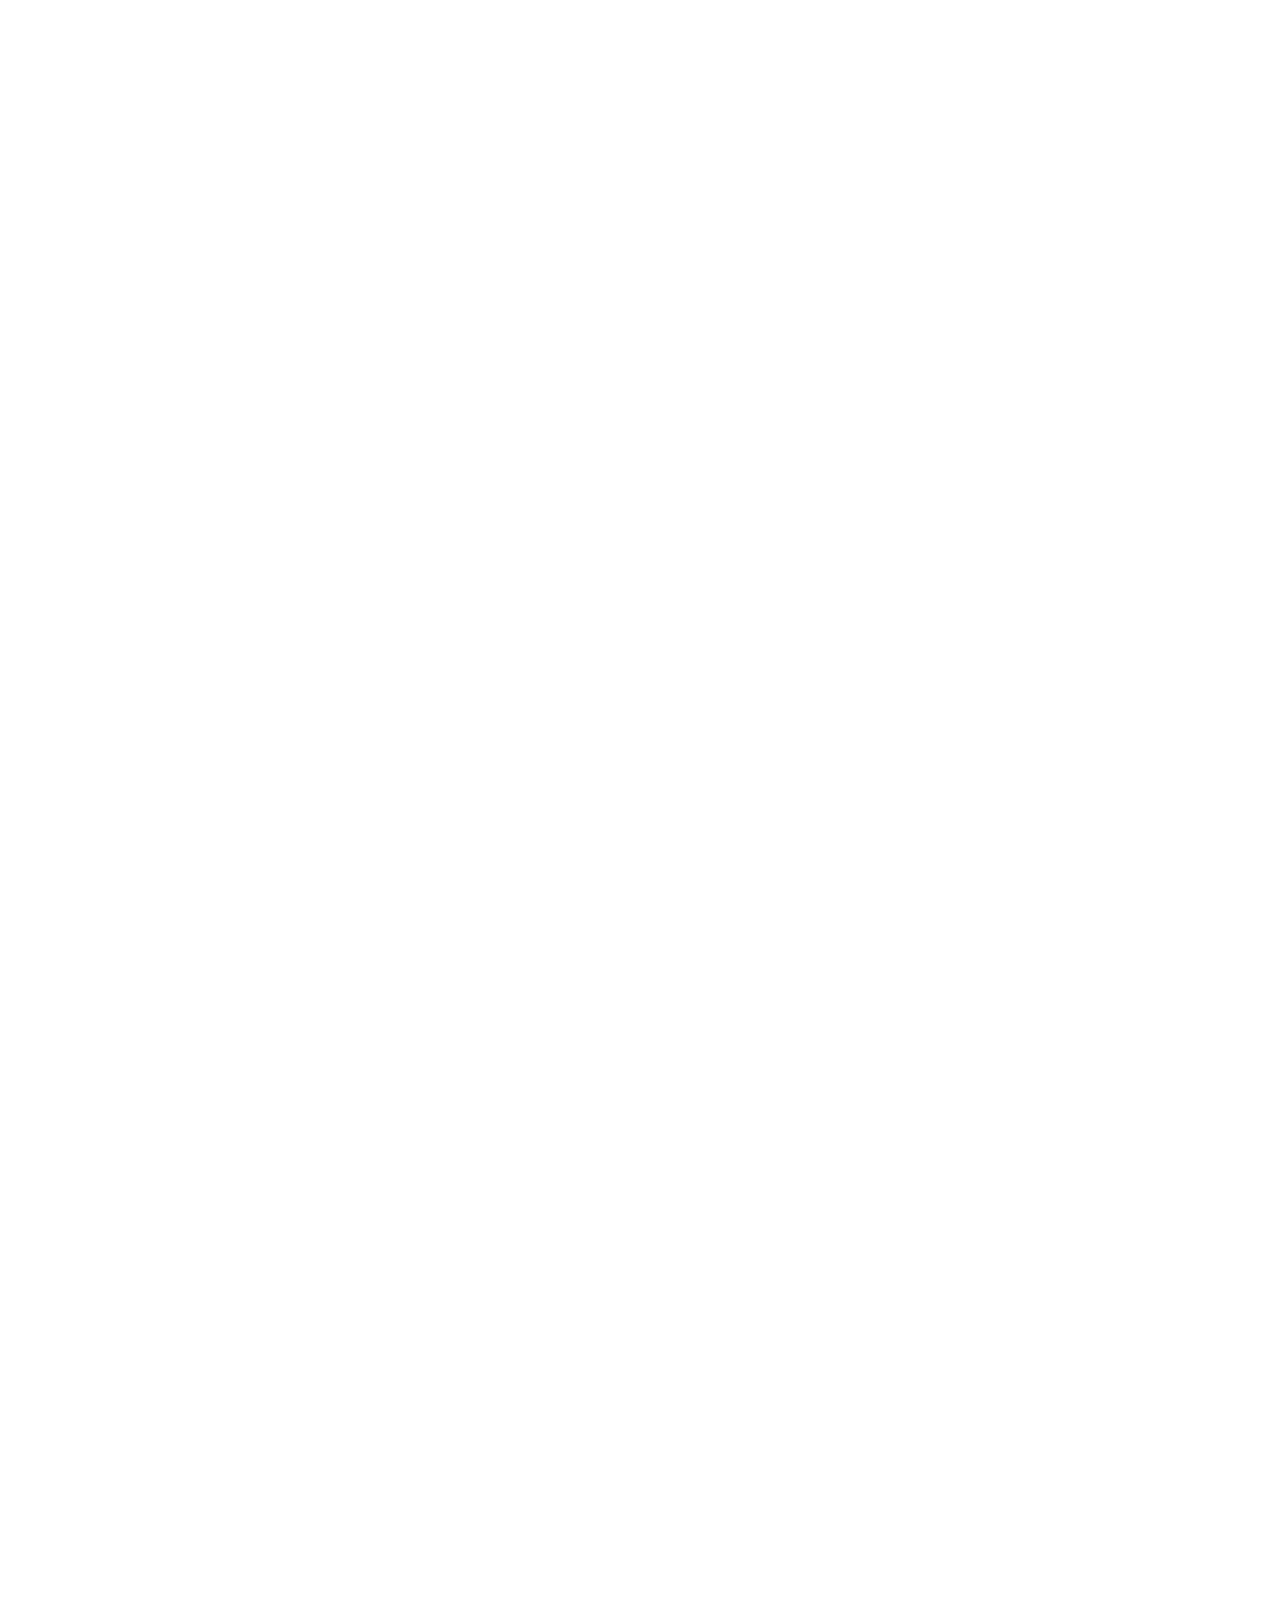
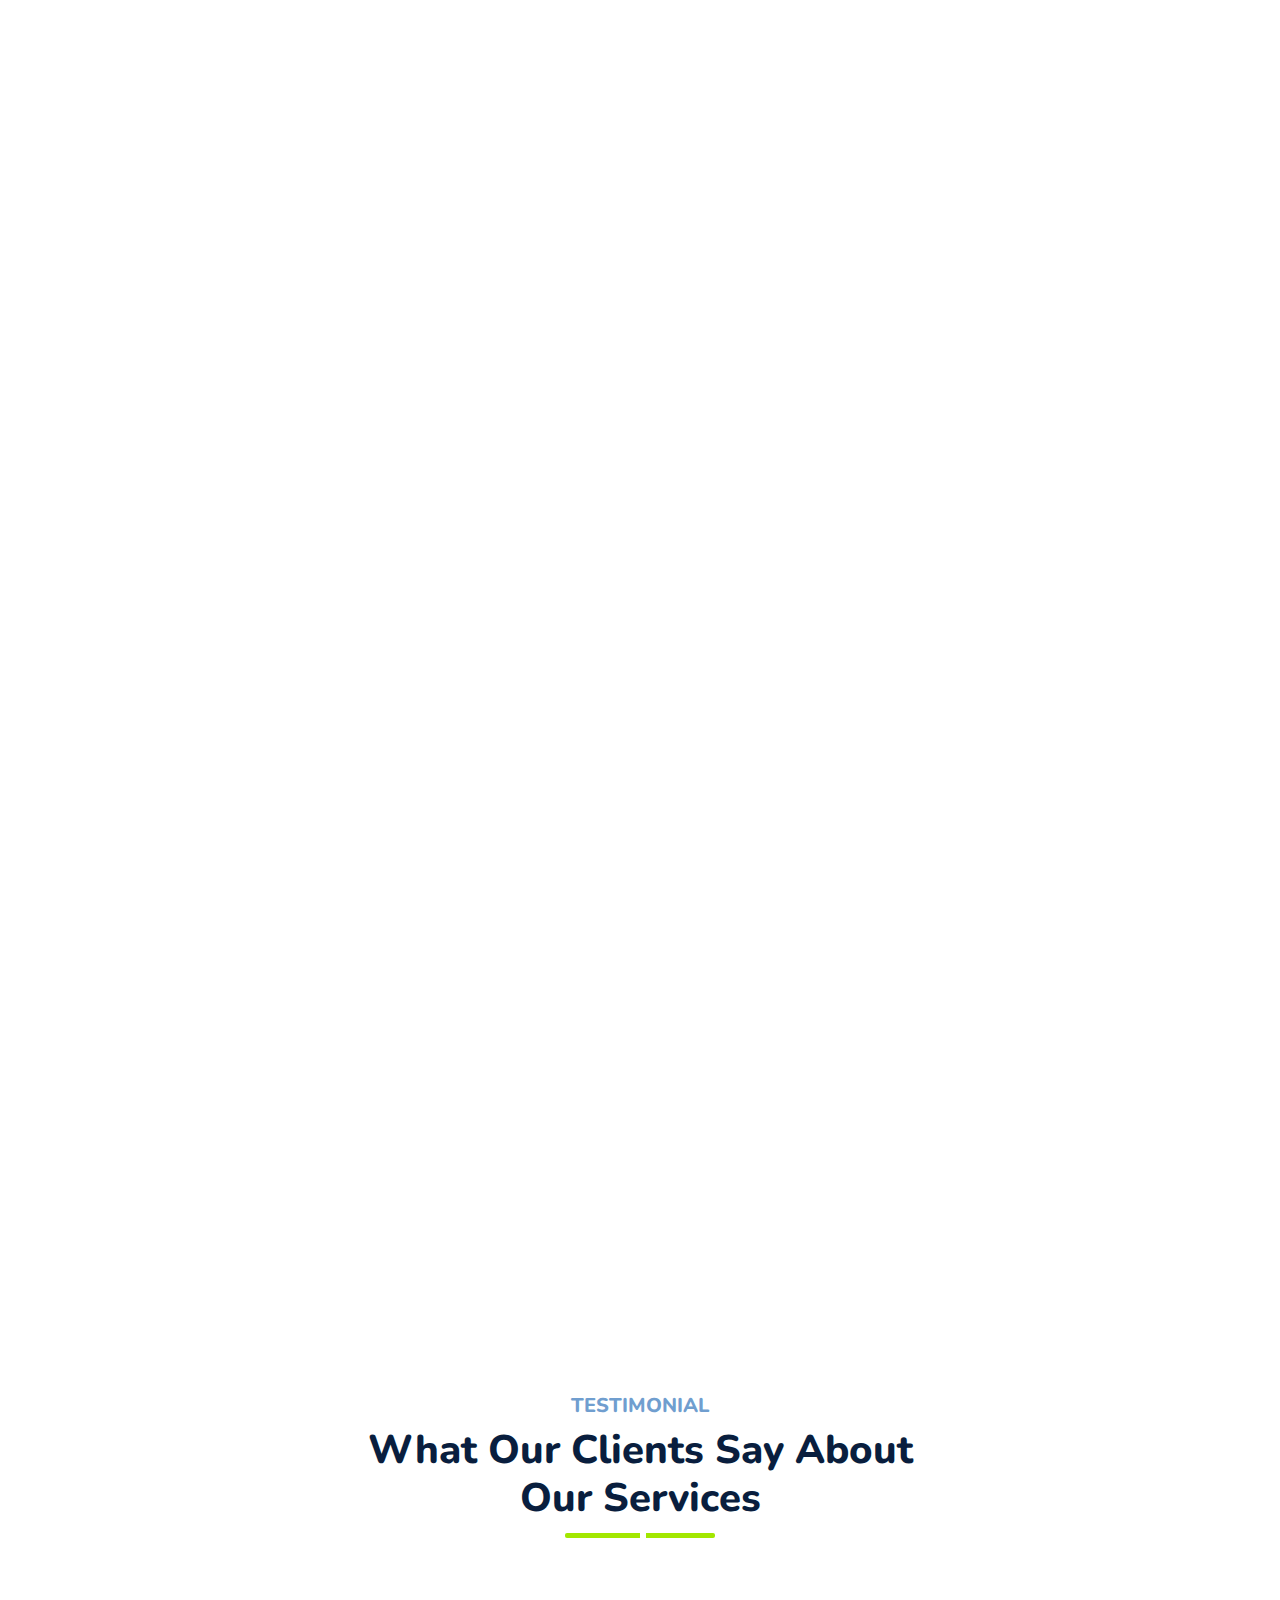
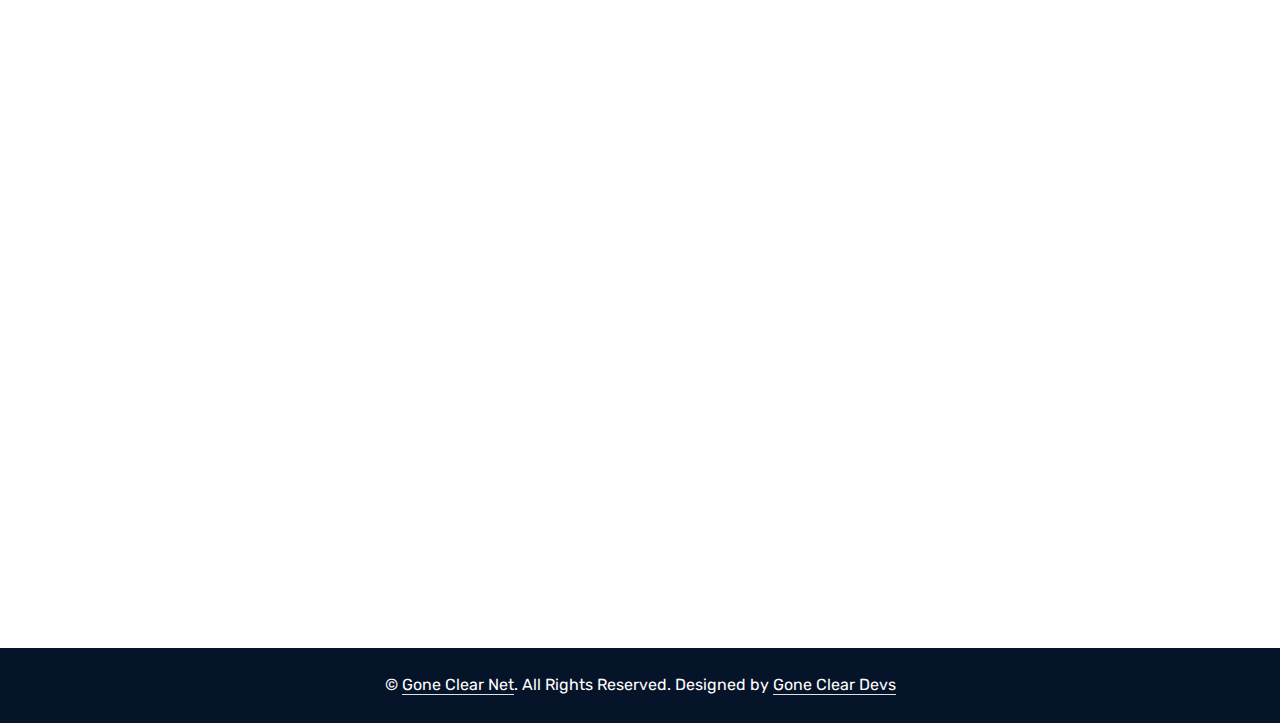
==== commit aa644600: "Added Image" ====
--- a/index.html
+++ b/index.html
@@ -126,7 +126,7 @@
                     <div class="carousel-caption d-flex flex-column align-items-center justify-content-center">
                         <div class="p-3" style="max-width: 900px;">
                             <h5 class="text-secondary text-uppercase mb-3 animated slideInDown">Experience</h5>
-                            <h1 class="display-1 text-white mb-md-4 animated zoomIn">Affordable Internet Packages For Only Ksh. 50</h1>
+                            <h1 class="display-1 text-white mb-md-4 animated zoomIn">Affordable Internet Packages For Only Ksh. 1500</h1>
                             <a href="quote.html" class="btn btn-primary py-md-3 px-md-5 me-3 animated slideInLeft">Free Quote</a>
                             <a href="" class="btn btn-outline-light py-md-3 px-md-5 animated slideInRight">Contact Us</a>
                         </div>
@@ -677,59 +677,35 @@
 
 
     <!-- Testimonial Start -->
-     <div class="container-fluid py-5 wow fadeInUp" data-wow-delay="0.1s">
-        <div class="container py-5">
-            <div class="section-title text-center position-relative pb-3 mb-4 mx-auto" style="max-width: 600px;">
+    <div class="container-xxl py-5">
+        <div class="container">
+            <div class="section-title text-center position-relative pb-3 mb-6 mx-auto" style="max-width: 600px;">
                 <h5 class="fw-bold text-primary text-uppercase">Testimonial</h5>
                 <h1 class="mb-0">What Our Clients Say About Our Services</h1>
             </div>
-            <div class="owl-carousel testimonial-carousel wow fadeInUp" data-wow-delay="0.6s">
-                <div class="testimonial-item bg-light my-4">
-                    <div class="d-flex align-items-center border-bottom pt-5 pb-4 px-5">
-                        <img class="img-fluid rounded" src="img/woman.jpg" style="width: 60px; height: 60px;" >
-                        <div class="ps-4">
-                            <h4 class="text-primary mb-1">Wairimu</h4>
-                            <small class="text-uppercase">Small Business Owner</small>
-                        </div>
-                    </div>
-                    <div class="pt-4 pb-5 px-5">
-                        Gone Clear Net's WTTx service has been a game changer for my business. We are located in a remote area and struggled with slow internet speeds for years. Thanks to Gone Clear Net, we now have reliable and fast internet, and our productivity has improved tremendously.
-                    </div>
-                </div>
-                <div class="testimonial-item bg-light my-4">
-                    <div class="d-flex align-items-center border-bottom pt-5 pb-4 px-5">
-                        <img class="img-fluid rounded" src="img/woman_with_pink_hair.jpg" style="width: 60px; height: 60px;" >
-                        <div class="ps-4">
-                            <h4 class="text-primary mb-1">Sarah Wangui</h4>
-                            <small class="text-uppercase">IT Manager</small>
-                        </div>
-                    </div>
-                    <div class="pt-4 pb-5 px-5">
-                        We were looking for a secure and scalable dark fiber solution for our data center, and Gone Clear Net delivered. Their team was knowledgeable and professional, and the service has been flawless.
-                    </div>
-                </div>
-                <div class="testimonial-item bg-light my-4">
-                    <div class="d-flex align-items-center border-bottom pt-5 pb-4 px-5">
-                        <img class="img-fluid rounded" src="img/man_with_suit.jpg" style="width: 60px; height: 60px;" >
-                        <div class="ps-4">
-                            <h4 class="text-primary mb-1">Ndegwa </h4>
-                            <small class="text-uppercase">digital content provider</small>
-                        </div>
-                    </div>
-                    <div class="pt-4 pb-5 px-5">
-                        As a content provider, we need a fast and reliable CDN service to deliver our digital content to customers around the world. Gone Clear Net's CDN capacity has exceeded our expectations, and our customers have noticed the difference.
-                    </div>
-                </div>
-                <div class="testimonial-item bg-light my-4">
-                    <div class="d-flex align-items-center border-bottom pt-5 pb-4 px-5">
-                        <img class="img-fluid rounded" src="img/woman_with_pink_top.jpg" style="width: 60px; height: 60px;" >
-                        <div class="ps-4">
-                            <h4 class="text-primary mb-1">Mary Nthenya</h4>
-                            <small class="text-uppercase">tech startup founder</small>
-                        </div>
-                    </div>
-                    <div class="pt-4 pb-5 px-5">
-                        Gone Clear Net's IP transit service has been a game changer for our business. The speed and reliability of the service has enabled us to stay ahead of our competition, and we have peace of mind knowing that our connectivity needs are being met
+            <div class="owl-carousel testimonial-carousel wow fadeInUp" data-wow-delay="0.1s">
+                <div class="testimonial-item text-center">
+                    <img class="img-fluid bg-light rounded-circle p-2 mx-auto mb-2" src="img/Man_1.jpg" style="width: 100px; height: 100px;">
+                    <div class="testimonial-text rounded text-center p-4">
+                        <p>As a content provider, we need a fast and reliable CDN service to deliver our digital content to customers around the world. Gone Clear Net's CDN capacity has exceeded our expectations, and our customers have noticed the difference.</p>
+                        <h5 class="mb-1">Ndegwa </h5>
+                        <span class="fst-italic">Digital Content Provider</span>
+                    </div>
+                </div>
+                <div class="testimonial-item text-center">
+                    <img class="img-fluid bg-light rounded-circle p-2 mx-auto mb-2" src="img/Man_2.jpg" style="width: 100px; height: 100px;">
+                    <div class="testimonial-text rounded text-center p-4">
+                        <p>Gone Clear Net's WTTx service has been a game changer for my business. We are located in a remote area and struggled with slow internet speeds for years. Thanks to Gone Clear Net, we now have reliable and fast internet, and our productivity has improved tremendously.</p>
+                        <h5 class="mb-1">Wairimu</h5>
+                        <span class="fst-italic">Small Business Owner</span>
+                    </div>
+                </div>
+                <div class="testimonial-item text-center">
+                    <img class="img-fluid bg-light rounded-circle p-2 mx-auto mb-2" src="img/Girl_1.jpg" style="width: 100px; height: 100px;">
+                    <div class="testimonial-text rounded text-center p-4">
+                        <p>We were looking for a secure and scalable dark fiber solution for our data center, and Gone Clear Net delivered. Their team was knowledgeable and professional, and the service has been flawless.</p>
+                        <h5 class="mb-1">Sarah Wangui</h5>
+                        <span class="fst-italic">IT Manager</span>
                     </div>
                 </div>
             </div>
--- a/css/style.css
+++ b/css/style.css
@@ -366,41 +366,78 @@
 
 
 /*** Testimonial ***/
-.testimonial-carousel .owl-dots {
-    margin-top: 15px;
+.animated.pulse {
+    animation-duration: 1.5s;
+}
+
+.testimonial-left,
+.testimonial-right {
+    position: relative;
+}
+
+.testimonial-left img,
+.testimonial-right img {
+    position: absolute;
+    padding: 5px;
+    border: 1px dashed var(--primary);
+    border-radius: 10px;
+}
+
+.testimonial-left img:nth-child(1),
+.testimonial-right img:nth-child(3) {
+    width: 70px;
+    height: 70px;
+    top: 10%;
+    left: 50%;
+    transform: translateX(-50%);
+}
+
+.testimonial-left img:nth-child(2),
+.testimonial-right img:nth-child(2) {
+    width: 60px;
+    height: 60px;
+    top: 50%;
+    left: 10%;
+    transform: translateY(-50%);
+}
+
+.testimonial-left img:nth-child(3),
+.testimonial-right img:nth-child(1) {
+    width: 50px;
+    height: 50px;
+    bottom: 10%;
+    right: 10%;
+}
+
+.testimonial-carousel .owl-item img {
+    width: 100px;
+    height: 100px;
+}
+
+.testimonial-carousel .owl-nav {
+    margin-top: 30px;
     display: flex;
-    align-items: flex-end;
     justify-content: center;
 }
 
-.testimonial-carousel .owl-dot {
-    position: relative;
-    display: inline-block;
+.testimonial-carousel .owl-nav .owl-prev,
+.testimonial-carousel .owl-nav .owl-next {
     margin: 0 5px;
-    width: 15px;
-    height: 15px;
-    background: #DDDDDD;
-    border-radius: 2px;
+    width: 45px;
+    height: 45px;
+    display: flex;
+    align-items: center;
+    justify-content: center;
+    color: #FFFFFF;
+    background: var(--primary);
+    border-radius: 10px;
+    font-size: 22px;
     transition: .5s;
 }
 
-.testimonial-carousel .owl-dot.active {
-    width: 30px;
-    background: var(--primary);
-}
-
-.testimonial-carousel .owl-item.center {
-    position: relative;
-    z-index: 1;
-}
-
-.testimonial-carousel .owl-item .testimonial-item {
-    transition: .5s;
-}
-
-.testimonial-carousel .owl-item.center .testimonial-item {
-    background: #FFFFFF !important;
-    box-shadow: 0 0 30px #DDDDDD;
+.testimonial-carousel .owl-nav .owl-prev:hover,
+.testimonial-carousel .owl-nav .owl-next:hover {
+    background: var(--secondary);
 }
 
 
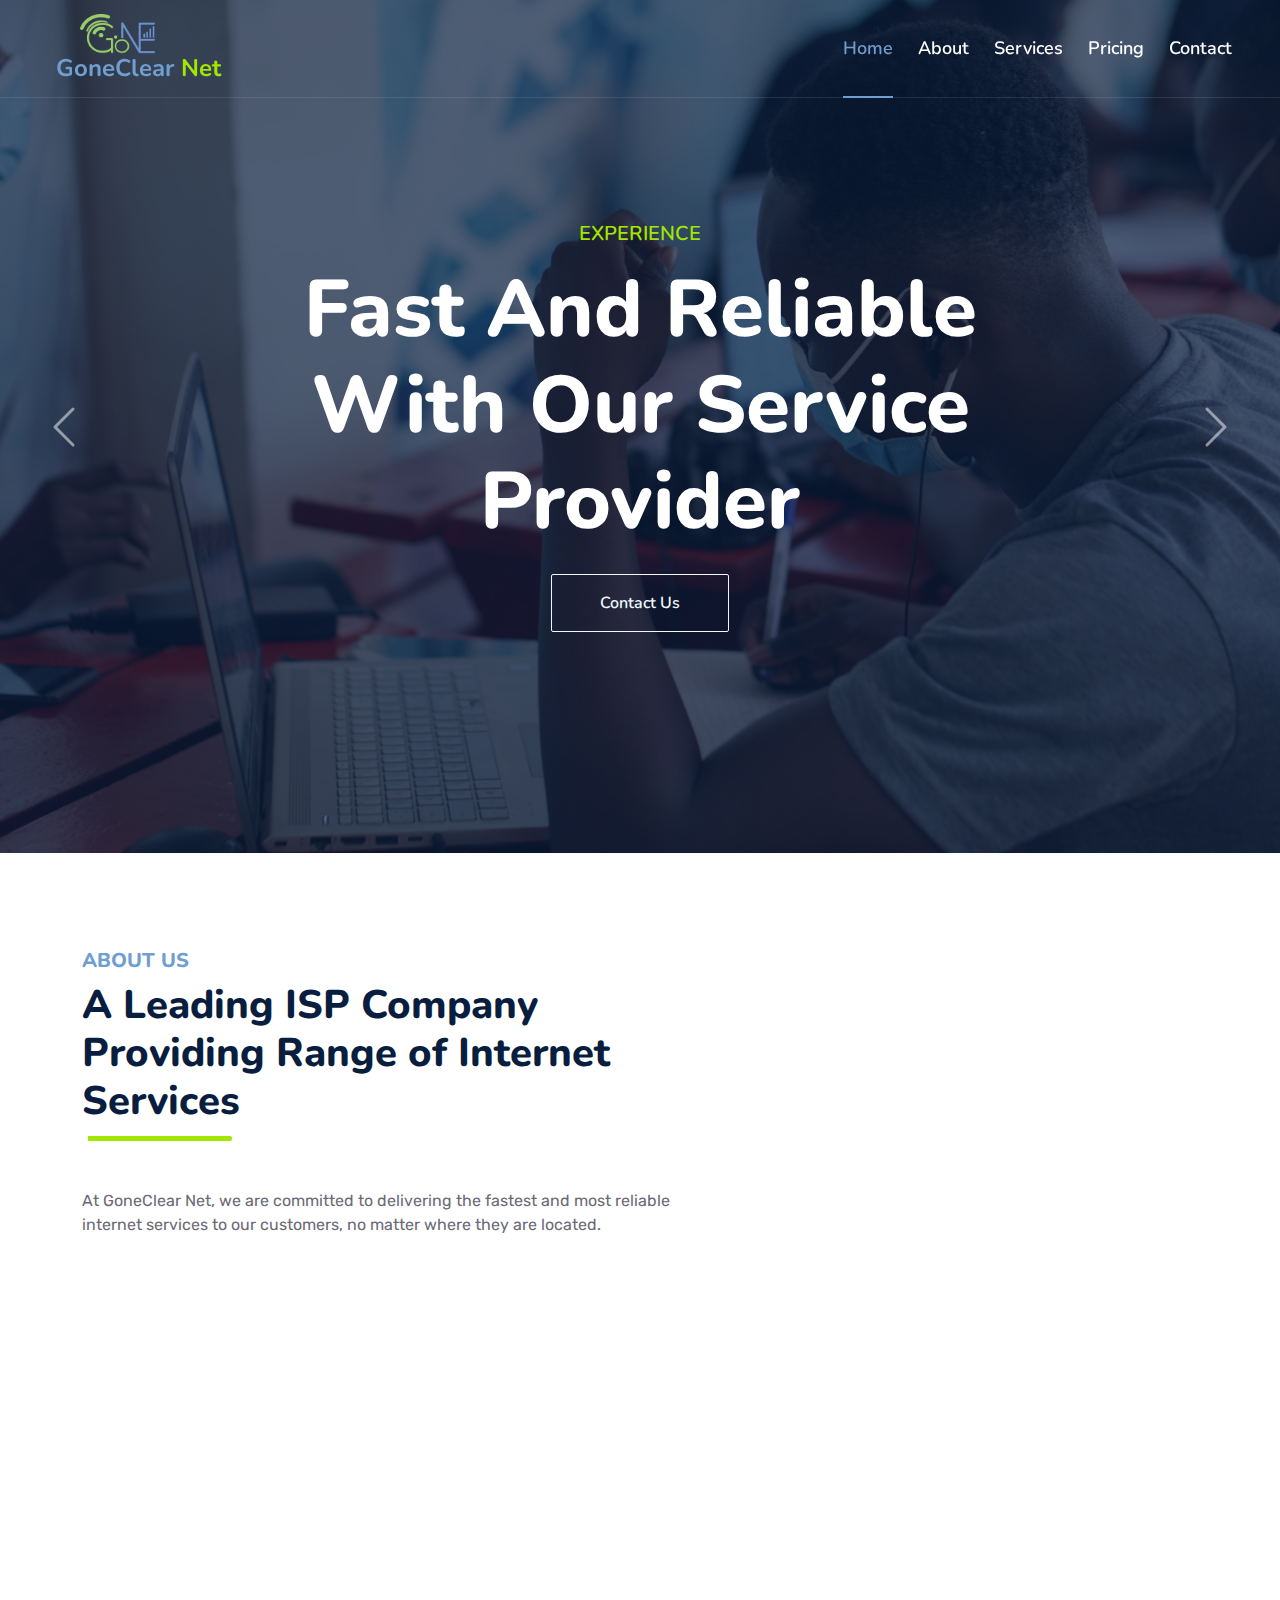
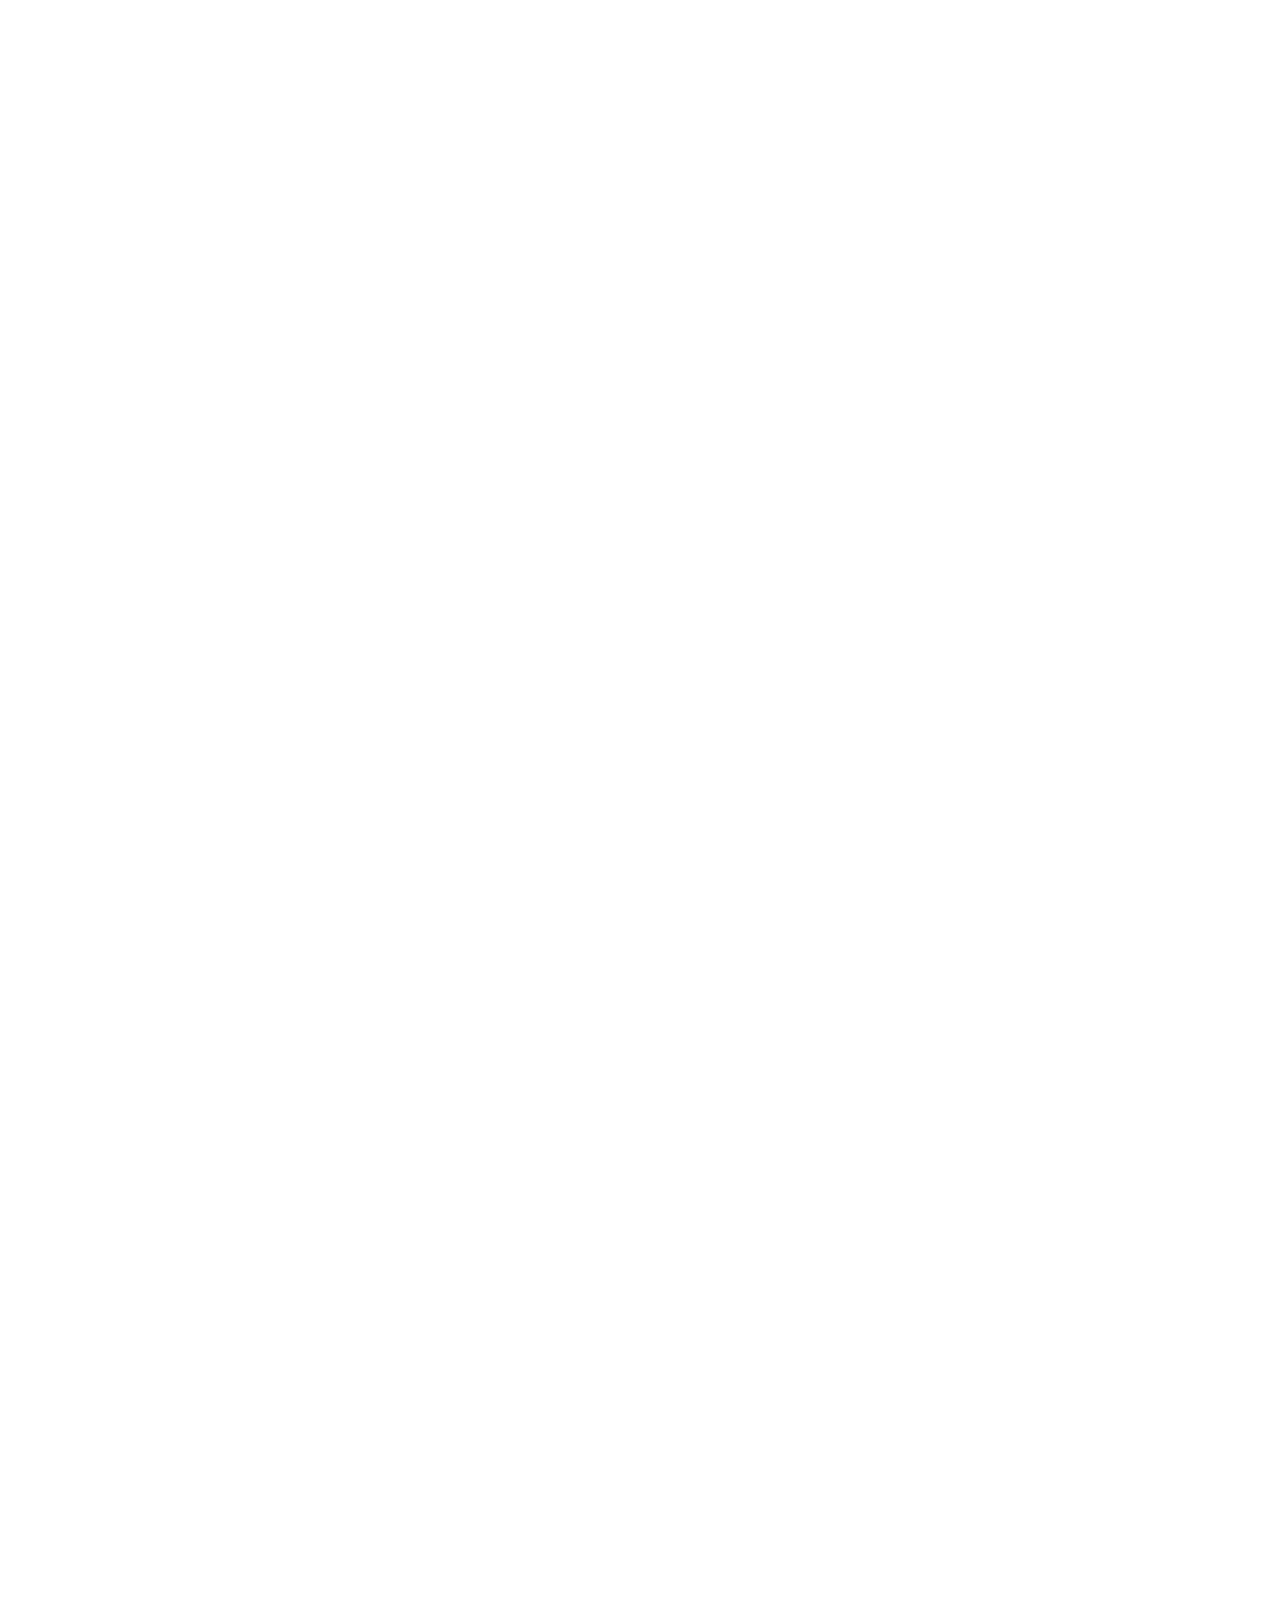
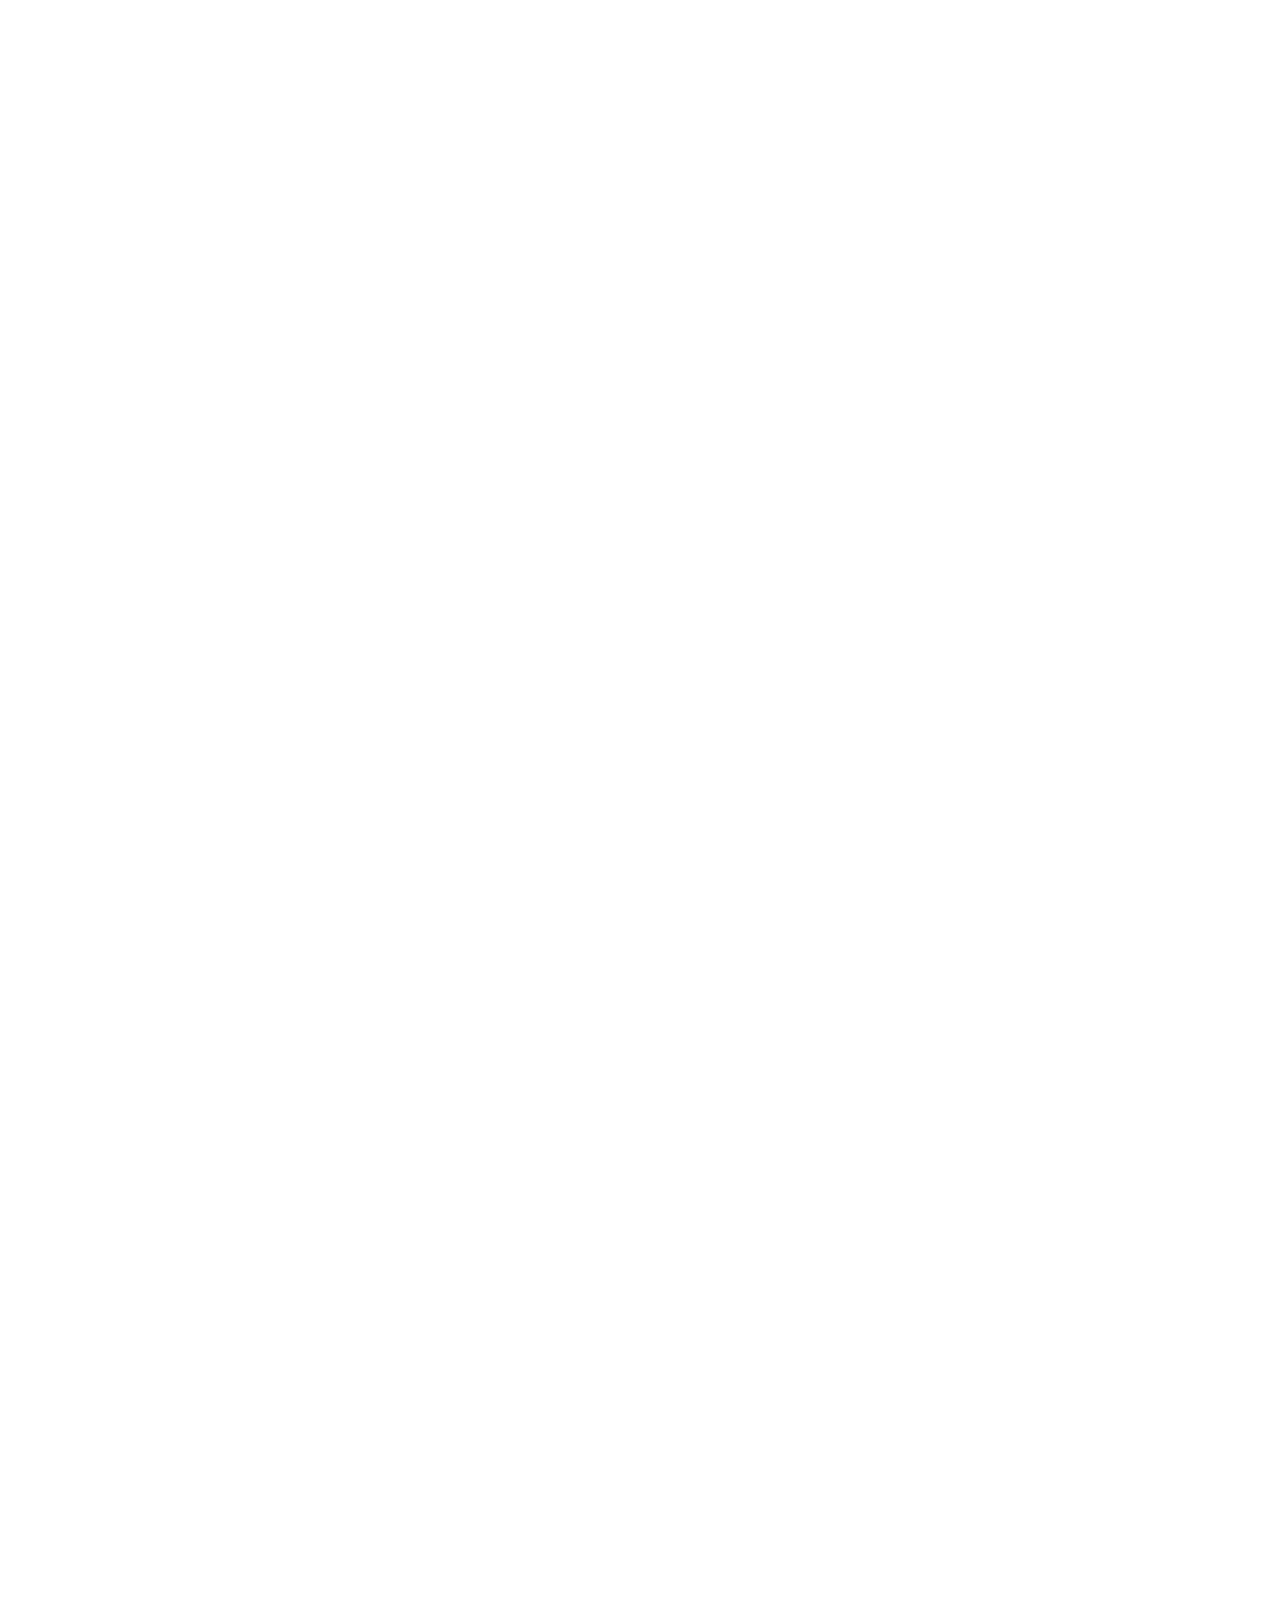
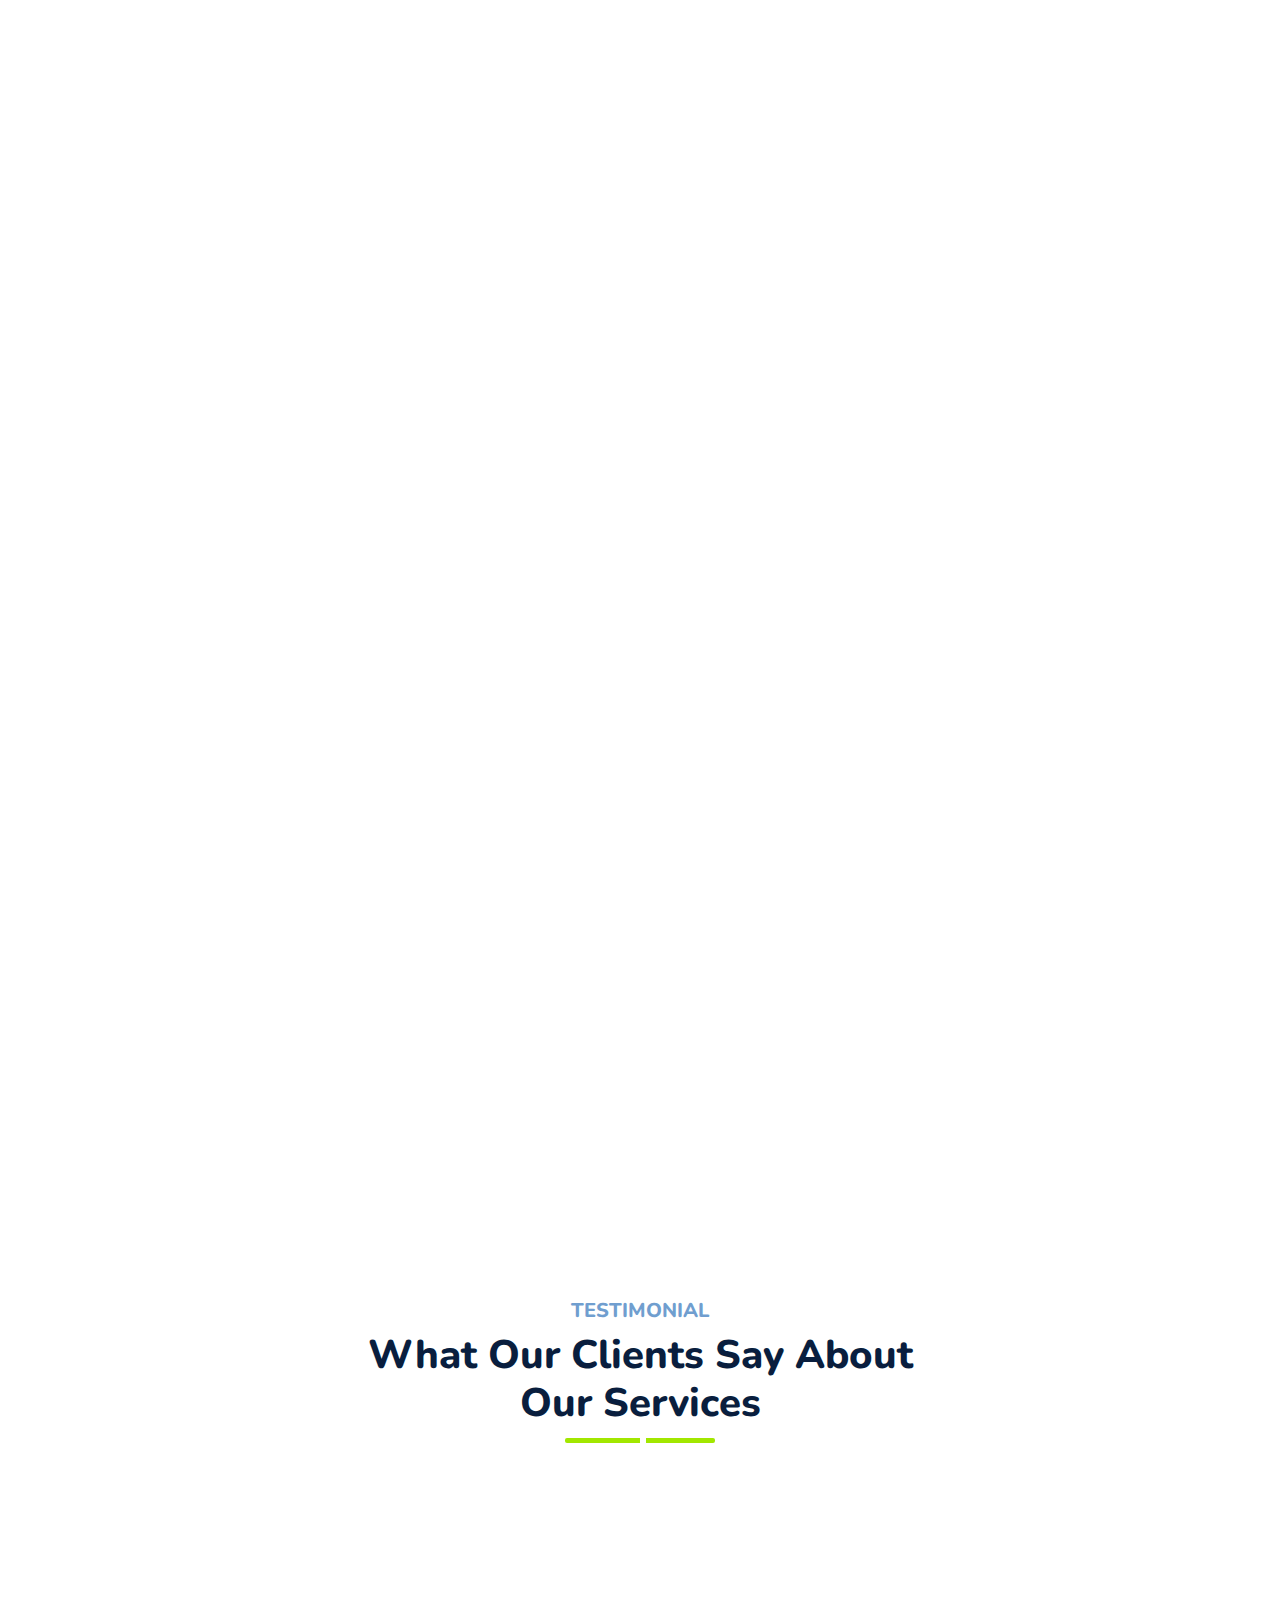
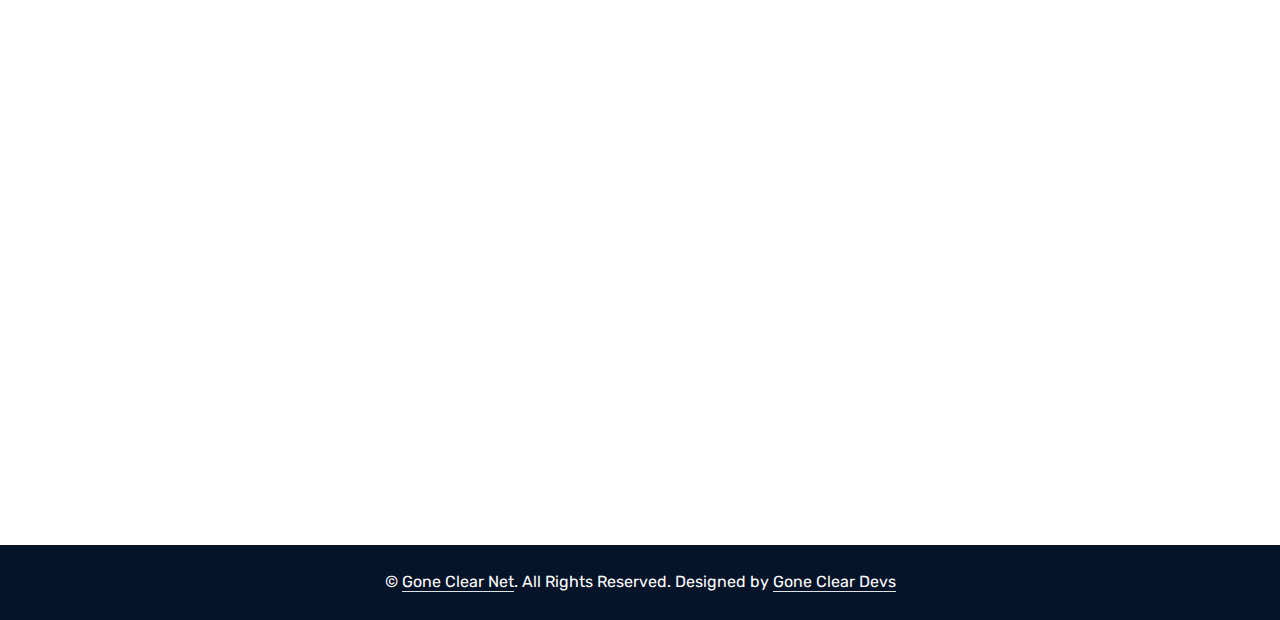
==== commit d19d2562: "Update index.html" ====
--- a/index.html
+++ b/index.html
@@ -116,8 +116,8 @@
                         <div class="p-3" style="max-width: 900px;">
                             <h5 class="text-secondary text-uppercase mb-3 animated slideInDown"> Experience </h5>
                             <h1 class="display-1 text-white mb-md-4 animated zoomIn">Fast And Reliable With Our Service Provider</h1>
-                            <a href="quote.html" class="btn btn-primary py-md-3 px-md-5 me-3 animated slideInLeft">Free Quote</a>
-                            <a href="" class="btn btn-outline-light py-md-3 px-md-5 animated slideInRight">Contact Us</a>
+<!--                            <a href="quote.html" class="btn btn-primary py-md-3 px-md-5 me-3 animated slideInLeft">Free Quote</a>-->
+                            <a href="contact.html" class="btn btn-outline-light py-md-3 px-md-5 animated slideInRight">Contact Us</a>
                         </div>
                     </div>
                 </div>
@@ -127,8 +127,8 @@
                         <div class="p-3" style="max-width: 900px;">
                             <h5 class="text-secondary text-uppercase mb-3 animated slideInDown">Experience</h5>
                             <h1 class="display-1 text-white mb-md-4 animated zoomIn">Affordable Internet Packages For Only Ksh. 1500</h1>
-                            <a href="quote.html" class="btn btn-primary py-md-3 px-md-5 me-3 animated slideInLeft">Free Quote</a>
-                            <a href="" class="btn btn-outline-light py-md-3 px-md-5 animated slideInRight">Contact Us</a>
+<!--                            <a href="quote.html" class="btn btn-primary py-md-3 px-md-5 me-3 animated slideInLeft">Free Quote</a>-->
+                            <a href="contact.html" class="btn btn-outline-light py-md-3 px-md-5 animated slideInRight">Contact Us</a>
                         </div>
                     </div>
                 </div>
@@ -621,8 +621,8 @@
             <div class="row g-5">
                 <div class="col-lg-7">
                     <div class="section-title position-relative pb-3 mb-5">
-                        <h5 class="fw-bold text-primary text-uppercase">Request A Quote</h5>
-                        <h1 class="mb-0">Need A Free Quote? Please Feel Free to Contact Us</h1>
+                        <h5 class="fw-bold text-primary text-uppercase">Contact Us</h5>
+                        <h1 class="mb-0">Please Feel Free to Contact Us</h1>
                     </div>
                     <div class="row gx-3">
                         <div class="col-sm-6 wow zoomIn" data-wow-delay="0.2s">
@@ -644,31 +644,58 @@
                 </div>
                 <div class="col-lg-5">
                     <div class="bg-primary rounded h-100 d-flex align-items-center p-5 wow zoomIn" data-wow-delay="0.9s">
-                        <form>
+                        <form action="https://formcarry.com/s/Vr953Pp--Go" method="POST" enctype="multipart/form-data">
                             <div class="row g-3">
                                 <div class="col-xl-12">
-                                    <input type="text" class="form-control bg-light border-0" placeholder="Your Name" style="height: 55px;">
+<!--                                    <input type="text" id="name" class="form-control bg-light border-0" placeholder="John Doe" style="height: 55px;">-->
+                                    <input type="text" name="name" id="name" class="form-control bg-light border-0" placeholder="John Doe" style="height: 55px;"/>
                                 </div>
                                 <div class="col-12">
-                                    <input type="email" class="form-control bg-light border-0" placeholder="Your Email" style="height: 55px;">
-                                </div>
+<!--                                    <input type="email" id="email" class="form-control bg-light border-0" placeholder="john@doe.com" style="height: 55px;">-->
+                                    <input type="email" name="email" id="email" placeholder="john@doe.com" class="form-control bg-light border-0" style="height: 55px;"/>
+                                </div>
+<!--                                <div class="col-12">-->
+<!--                                    <select class="form-select bg-light border-0" style="height: 55px;">-->
+<!--                                        <option selected>Select A Service</option>-->
+<!--                                        <option value="1">Service 1</option>-->
+<!--                                        <option value="2">Service 2</option>-->
+<!--                                        <option value="3">Service 3</option>-->
+<!--                                    </select>-->
+<!--                                </div>-->
                                 <div class="col-12">
-                                    <select class="form-select bg-light border-0" style="height: 55px;">
-                                        <option selected>Select A Service</option>
-                                        <option value="1">Service 1</option>
-                                        <option value="2">Service 2</option>
-                                        <option value="3">Service 3</option>
-                                    </select>
+<!--                                    <textarea class="form-control bg-light border-0" id="message" rows="3" placeholder="Enter your message..."></textarea>-->
+                                    <textarea name="message" name="message" id="message" placeholder="Enter your message..." class="form-control bg-light border-0"></textarea>
                                 </div>
                                 <div class="col-12">
-                                    <textarea class="form-control bg-light border-0" rows="3" placeholder="Message"></textarea>
-                                </div>
-                                <div class="col-12">
-                                    <button class="btn btn-dark w-100 py-3" type="submit">Request A Quote</button>
+                                    <button class="btn btn-dark w-100 py-3" type="submit">Send</button>
                                 </div>
                             </div>
                         </form>
                     </div>
+<!--                        <form action="https://formcarry.com/s/Vr953Pp&#45;&#45;Go" method="POST" enctype="multipart/form-data">-->
+
+<!--                            <div class="formcarry-block">-->
+<!--                                <label for="name">Full Name</label>-->
+<!--                                &lt;!&ndash; You can change name="" attribute to anything you want, with those key you'll see formcarry &ndash;&gt;-->
+<!--                                <input type="text" name="name" id="name" placeholder="Your first and last name" />-->
+<!--                            </div>-->
+
+<!--                            <div class="formcarry-block">-->
+<!--                                <label for="email">Your Email Address</label>-->
+<!--                                &lt;!&ndash; It's always good to put email field in the form, it helps formcarrys spam detection algorithm &ndash;&gt;-->
+<!--                                <input type="email" name="email" id="email" placeholder="john@doe.com" />-->
+<!--                            </div>-->
+
+<!--                            <div class="formcarry-block">-->
+<!--                                <label for="message">Your message</label>-->
+<!--                                <textarea name="message" name="message" id="message" placeholder="Enter your message..."></textarea>-->
+<!--                            </div>-->
+
+<!--                            <div class="formcarry-block">-->
+<!--                                <button type="submit">Send</button>-->
+<!--                            </div>-->
+
+<!--                        </form>-->
                 </div>
             </div>
         </div>
@@ -685,7 +712,7 @@
             </div>
             <div class="owl-carousel testimonial-carousel wow fadeInUp" data-wow-delay="0.1s">
                 <div class="testimonial-item text-center">
-                    <img class="img-fluid bg-light rounded-circle p-2 mx-auto mb-2" src="img/Man_1.jpg" style="width: 100px; height: 100px;">
+                    <img class="img-fluid bg-light rounded-circle p-2 mx-auto my-6" src="img/Man_1.jpg" style="width: 100px; height: 100px;">
                     <div class="testimonial-text rounded text-center p-4">
                         <p>As a content provider, we need a fast and reliable CDN service to deliver our digital content to customers around the world. Gone Clear Net's CDN capacity has exceeded our expectations, and our customers have noticed the difference.</p>
                         <h5 class="mb-1">Ndegwa </h5>
@@ -693,7 +720,7 @@
                     </div>
                 </div>
                 <div class="testimonial-item text-center">
-                    <img class="img-fluid bg-light rounded-circle p-2 mx-auto mb-2" src="img/Man_2.jpg" style="width: 100px; height: 100px;">
+                    <img class="img-fluid bg-light rounded-circle p-2 mx-auto my-6" src="img/Man_2.jpg" style="width: 100px; height: 100px;">
                     <div class="testimonial-text rounded text-center p-4">
                         <p>Gone Clear Net's WTTx service has been a game changer for my business. We are located in a remote area and struggled with slow internet speeds for years. Thanks to Gone Clear Net, we now have reliable and fast internet, and our productivity has improved tremendously.</p>
                         <h5 class="mb-1">Wairimu</h5>
@@ -701,7 +728,7 @@
                     </div>
                 </div>
                 <div class="testimonial-item text-center">
-                    <img class="img-fluid bg-light rounded-circle p-2 mx-auto mb-2" src="img/Girl_1.jpg" style="width: 100px; height: 100px;">
+                    <img class="img-fluid bg-light rounded-circle p-2 mx-auto my-6" src="img/Girl_1.jpg" style="width: 100px; height: 100px;">
                     <div class="testimonial-text rounded text-center p-4">
                         <p>We were looking for a secure and scalable dark fiber solution for our data center, and Gone Clear Net delivered. Their team was knowledgeable and professional, and the service has been flawless.</p>
                         <h5 class="mb-1">Sarah Wangui</h5>
@@ -960,7 +987,9 @@
 
     <!-- JavaScript Libraries -->
     <script src="https://code.jquery.com/jquery-3.4.1.min.js"></script>
+    <script src="https://ajax.googleapis.com/ajax/libs/jquery/2.2.4/jquery.min.js"></script>
     <script src="https://cdn.jsdelivr.net/npm/bootstrap@5.0.0/dist/js/bootstrap.bundle.min.js"></script>
+    <script src="//cdnjs.cloudflare.com/ajax/libs/validate.js/0.13.1/validate.min.js"></script>
     <script src="lib/wow/wow.min.js"></script>
     <script src="lib/easing/easing.min.js"></script>
     <script src="lib/waypoints/waypoints.min.js"></script>
@@ -987,6 +1016,26 @@
             tabTrigger.show()
         })
     })
+
+    $(function(){
+        $(".ajaxForm").submit(function(e){
+            e.preventDefault();
+            var href = $(this).attr("action");
+            $.ajax({
+                type: "POST",
+                dataType: "json",
+                url: href,
+                data: $(this).serialize(),
+                success: function(response){
+                    if(response.status == "success"){
+                        alert("We received your submission, thank you!");
+                    }else{
+                        alert("An error occured: " + response.message);
+                    }
+                }
+            });
+        });
+    });
 </script>
 </body>
 
